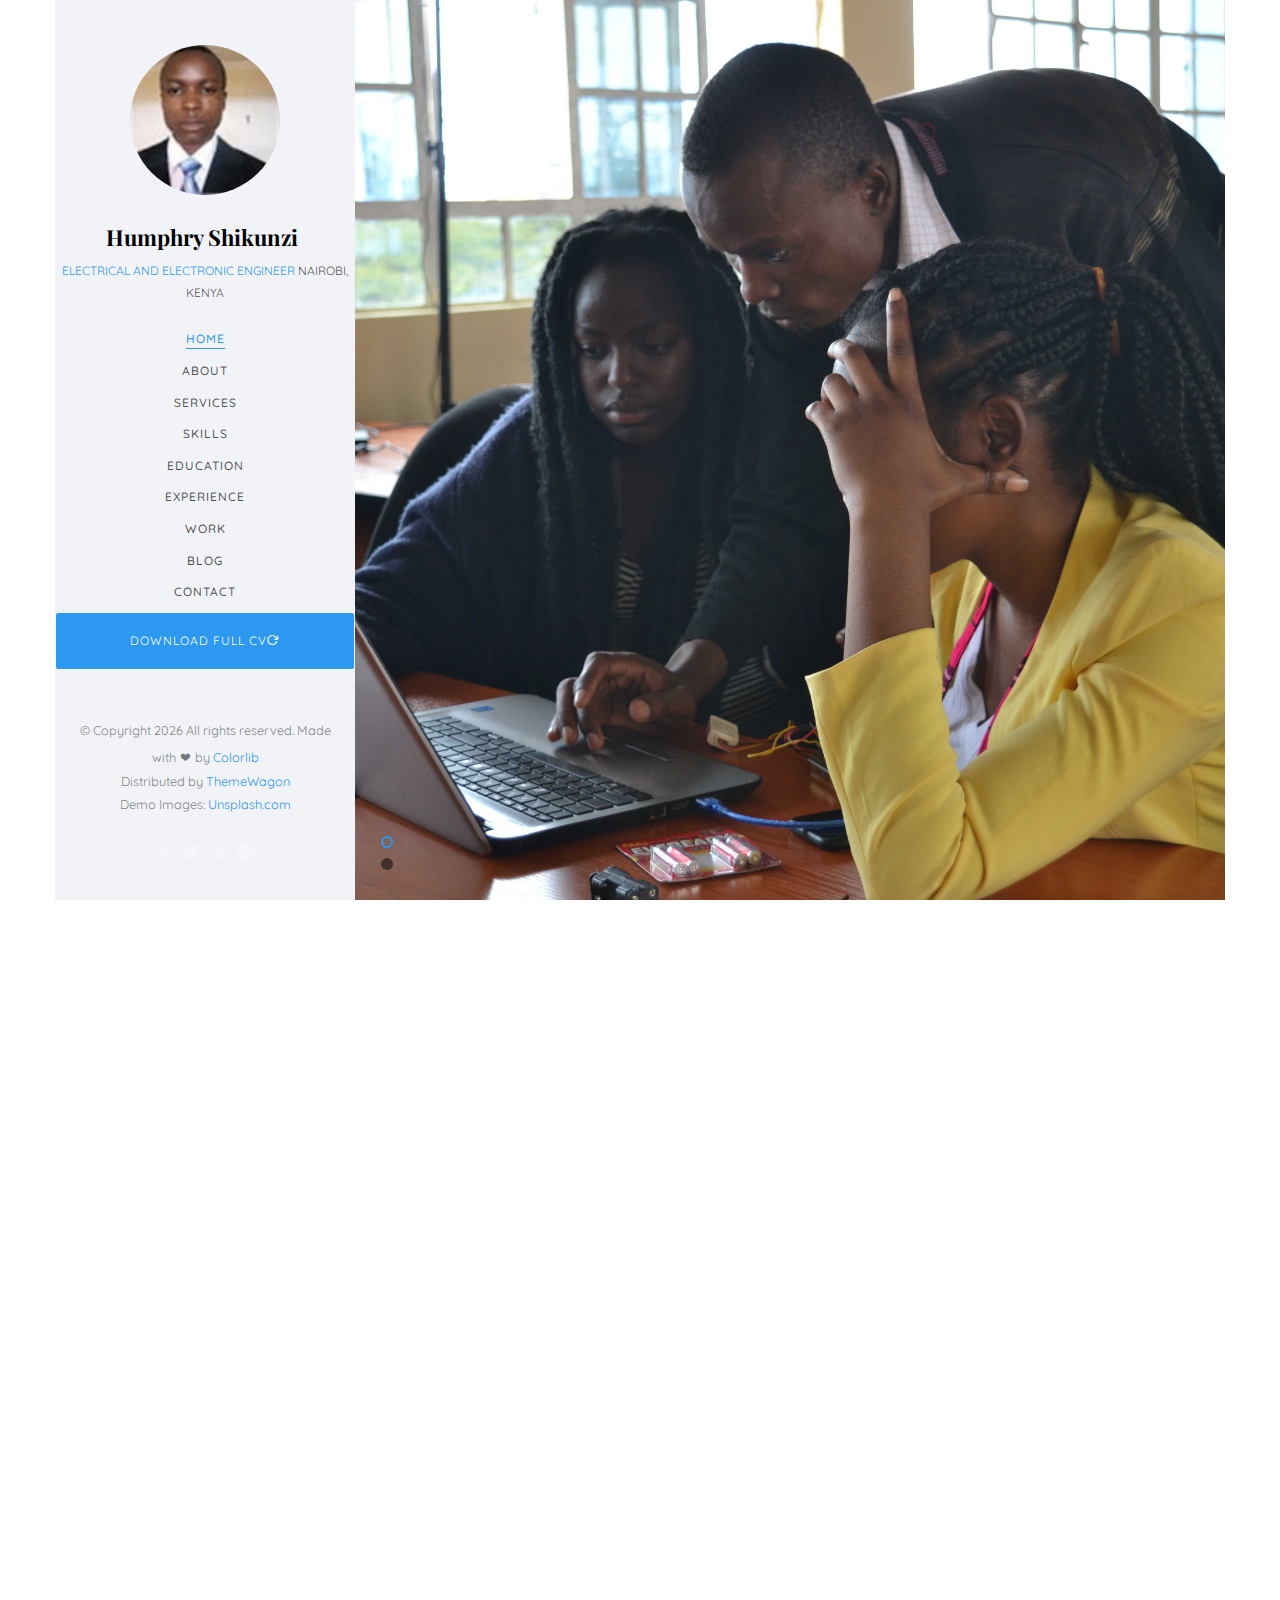
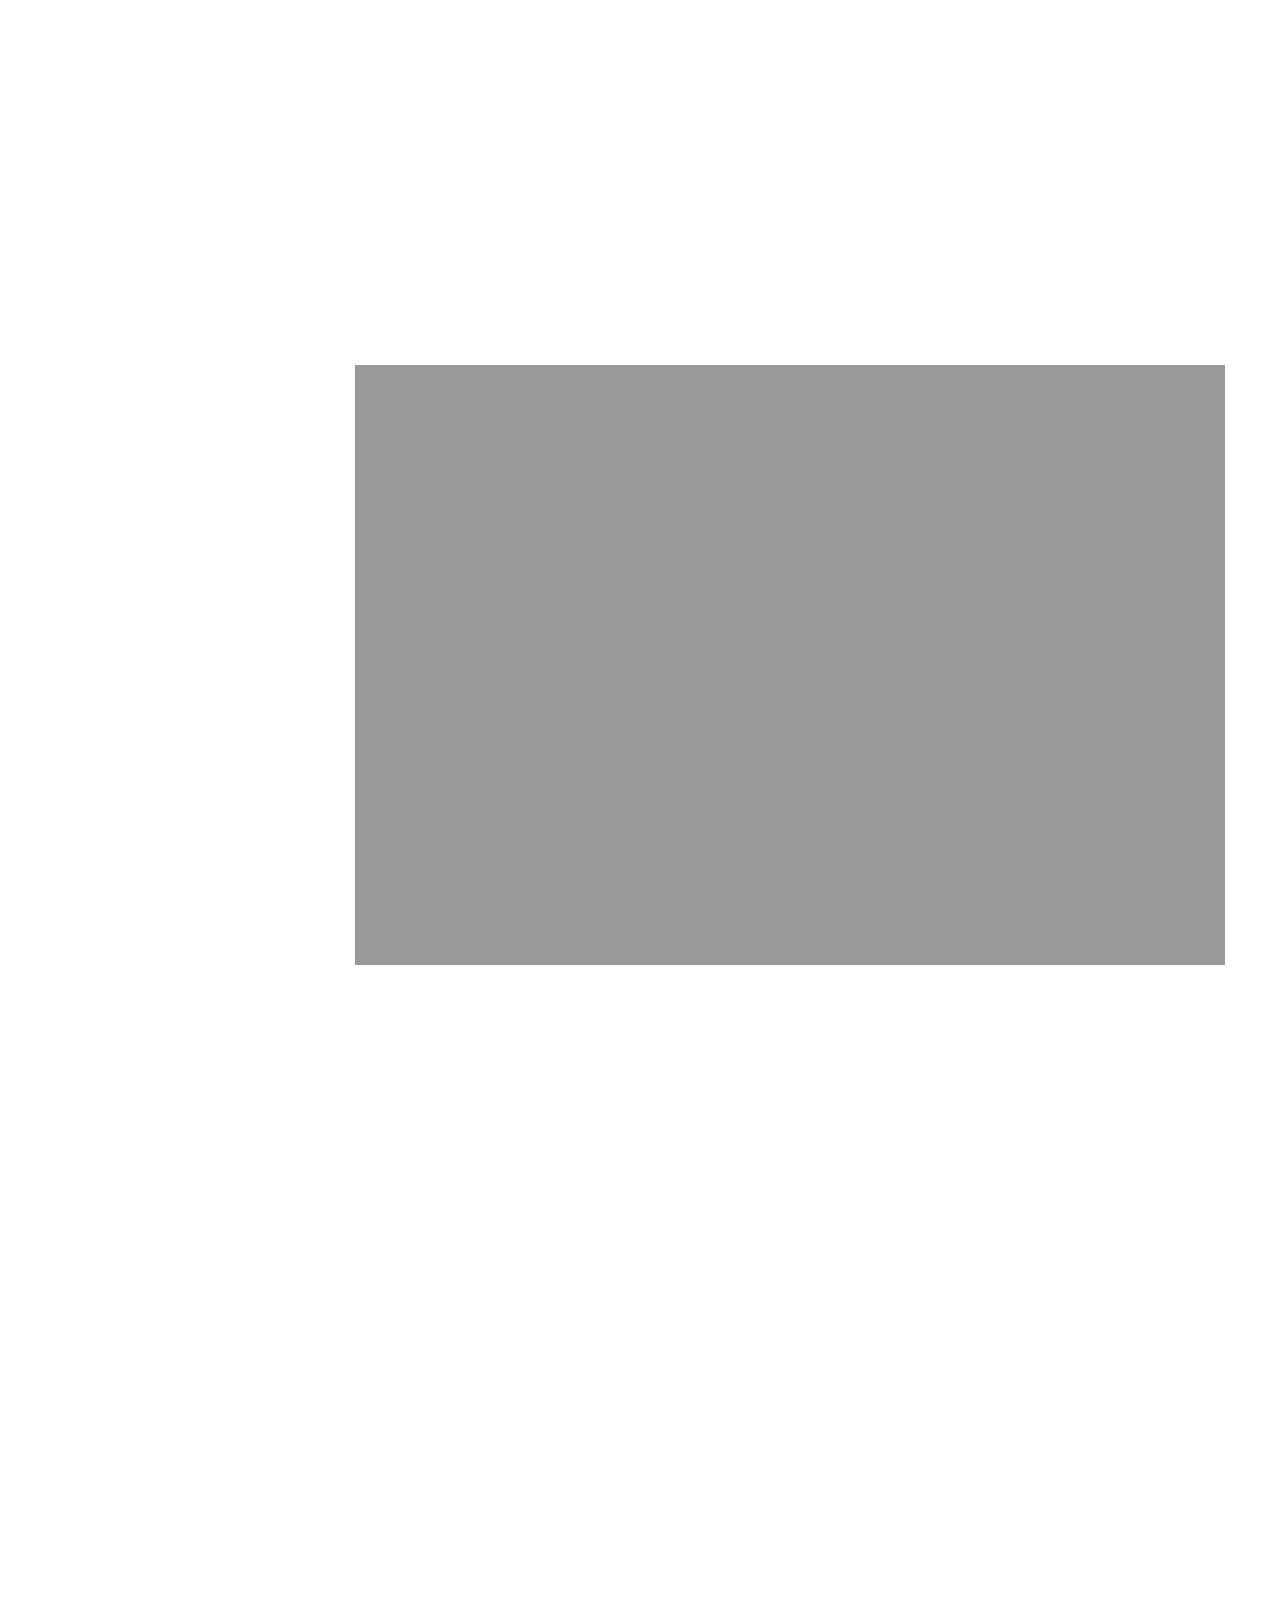
==== index.html @ 711fd778 "Set target artribute to _blank" ====
<!DOCTYPE HTML>
<html>
	<head>
	<meta charset="utf-8">
	<meta http-equiv="X-UA-Compatible" content="IE=edge">
	<title>Humphry Shikunzi</title>
	<meta name="viewport" content="width=device-width, initial-scale=1">
	<meta name="description" content="" />
	<meta name="keywords" content="" />
	<meta name="author" content="" />

  <!-- Facebook and Twitter integration -->
	<meta property="og:title" content=""/>
	<meta property="og:image" content=""/>
	<meta property="og:url" content=""/>
	<meta property="og:site_name" content=""/>
	<meta property="og:description" content=""/>
	<meta name="twitter:title" content="" />
	<meta name="twitter:image" content="" />
	<meta name="twitter:url" content="" />
	<meta name="twitter:card" content="" />

	<!-- Place favicon.ico and apple-touch-icon.png in the root directory -->
	<link rel="shortcut icon" href="favicon.ico">

	<link href="https://fonts.googleapis.com/css?family=Quicksand:300,400,500,700" rel="stylesheet">
	<link href="https://fonts.googleapis.com/css?family=Playfair+Display:400,400i,700" rel="stylesheet">
	
	<!-- Animate.css -->
	<link rel="stylesheet" href="css/animate.css">
	<!-- Icomoon Icon Fonts-->
	<link rel="stylesheet" href="css/icomoon.css">
	<!-- Bootstrap  -->
	<link rel="stylesheet" href="css/bootstrap.css">
	<!-- Flexslider  -->
	<link rel="stylesheet" href="css/flexslider.css">
	<!-- Flaticons  -->
	<link rel="stylesheet" href="fonts/flaticon/font/flaticon.css">
	<!-- Owl Carousel -->
	<link rel="stylesheet" href="css/owl.carousel.min.css">
	<link rel="stylesheet" href="css/owl.theme.default.min.css">
	<!-- Theme style  -->
	<link rel="stylesheet" href="css/style.css">

	<!-- Modernizr JS -->
	<script src="js/modernizr-2.6.2.min.js"></script>
	<!-- FOR IE9 below -->
	<!--[if lt IE 9]>
	<script src="js/respond.min.js"></script>
	<![endif]-->

	</head>
	<body>
	<div id="colorlib-page">
		<div class="container-wrap">
		<a href="#" class="js-colorlib-nav-toggle colorlib-nav-toggle" data-toggle="collapse" data-target="#navbar" aria-expanded="false" aria-controls="navbar"><i></i></a>
		<aside id="colorlib-aside" role="complementary" class="border js-fullheight">
			<div class="text-center">
				<div class="author-img" style="background-image: url(images/profileImage.png);"></div>
				<h1 id="colorlib-logo"><a href="index.html">Humphry Shikunzi</a></h1>
				<span class="position"><a href="#">Electrical and Electronic Engineer</a> Nairobi, Kenya</span>
			</div>
			<nav id="colorlib-main-menu" role="navigation" class="navbar">
				<div id="navbar" class="collapse">
					<ul>
						<li class="active"><a href="#" data-nav-section="home">Home</a></li>
						<li><a href="#" data-nav-section="about">About</a></li>
						<li><a href="#" data-nav-section="services">Services</a></li>
						<li><a href="#" data-nav-section="skills">Skills</a></li>
						<li><a href="#" data-nav-section="education">Education</a></li>
						<li><a href="#" data-nav-section="experience">Experience</a></li>
						<li><a href="#" data-nav-section="work">Work</a></li>
						<li><a href="#" data-nav-section="blog">Blog</a></li>
						<li><a href="#" data-nav-section="contact">Contact</a></li>
						<p><a href="https://reaiotblobs.blob.core.windows.net/humphry/Profile.pdf" target="_blank" class="btn btn-primary btn-lg btn-load-more">Download Full CV<i class="icon-reload"></i></a></p>
					</ul>
				</div>
			</nav>

			<div class="colorlib-footer">
				<p><small>&copy; <!-- Link back to Colorlib can't be removed. Template is licensed under CC BY 3.0. -->
Copyright <script>document.write(new Date().getFullYear());</script> All rights reserved. Made with <i class="icon-heart" aria-hidden="true"></i> by <a href="https://colorlib.com" target="_blank">Colorlib</a>
<!-- Link back to Colorlib can't be removed. Template is licensed under CC BY 3.0. --> </span> <span>Distributed by <a href="https://themewagon.com" target="_blank">ThemeWagon</a></span> <span>Demo Images: <a href="https://unsplash.com/" target="_blank">Unsplash.com</a></span></small></p>
				<ul>
					<li><a href="#"><i class="icon-facebook2"></i></a></li>
					<li><a href="#"><i class="icon-twitter2"></i></a></li>
					<li><a href="#"><i class="icon-instagram"></i></a></li>
					<li><a href="#"><i class="icon-linkedin2"></i></a></li>
				</ul>
			</div>

		</aside>

		<div id="colorlib-main">
			<section id="colorlib-hero" class="js-fullheight" data-section="home">
				<div class="flexslider js-fullheight">
					<ul class="slides">
				   	<li style="background-image: url(images/indaba-humphry.jpg);">
				   		<div class="overlay"></div>
				   		<div class="container-fluid">
				   			<div class="row">
					   			<div class="col-md-6 col-md-offset-3 col-md-pull-3 col-sm-12 col-xs-12 js-fullheight slider-text">
					   				<div class="slider-text-inner js-fullheight">
					   					<div class="desc">
						   					<h1>Hi! <br>I'm Humphry Shikunzi</h1>						   				
										</div>
					   				</div>
					   			</div>
					   		</div>
				   		</div>
				   	</li>
				   	<li style="background-image: url(images/ElectronicImage.jpg);">
				   		<div class="overlay"></div>
				   		<div class="container-fluid">
				   			<div class="row">
					   			<div class="col-md-6 col-md-offset-3 col-md-pull-3 col-sm-12 col-xs-12 js-fullheight slider-text">
					   				<div class="slider-text-inner">
					   					<div class="desc">
						   					<h1>I am <br>an Electrical and Electronic Engineer</h1>
												
									    </div>
					   				</div>
					   			</div>
					   		</div>
				   		</div>
				   	</li>
				  	</ul>
			  	</div>
			</section>

			<section class="colorlib-about" data-section="about">
				<div class="colorlib-narrow-content">
					<div class="row">
						<div class="col-md-12">
							<div class="row row-bottom-padded-sm animate-box" data-animate-effect="fadeInLeft">
								<div class="col-md-12">
									<div class="about-desc">
										<span class="heading-meta">About Me</span>
										<h2 class="colorlib-heading">Who Am I?</h2>
										<p><strong>Hi I'm Humphry Shikunzi</strong> I am an African Scientist based in Nairobi with objective of using my skills and resources acquired both in school and the community to empower pupils and students in Africa to achieve their dreams.</p>
										<p>I am currently still finalizing on my BSC. Degree in Electrical and Electronic Engineering at Dedan Kimathi University of Technology.</p>
										<p>I am also an Undergradute research assistant at (Data Science and Artificial Intelligence, ‘DSAIL’, Dedan Kimathi University of Technology).</p>
										<p>I am likewise a Software Engineer, (Centre for Development of Electronic Devices, Dedan Kimathi University of Technology).</p>
										<p>Last on my current list of roles is that I am a Microsoft student ambassador, sharing with other students about technology and how they can use it to bring change to themselves and the community, especially on this part of the planet.</p>
									</div>
								</div>
							</div>
							<div class="row">
								<div class="col-md-3 animate-box" data-animate-effect="fadeInLeft">
									<div class="services color-1">
										<span class="icon2"><i class="icon-bulb"></i></span>
										<h3>Artificial Intelligence</h3>
									</div>
								</div>
								<div class="col-md-3 animate-box" data-animate-effect="fadeInRight">
									<div class="services color-2">
										<span class="icon2"><i class="icon-globe-outline"></i></span>
										<h3>Electronics</h3>
									</div>
								</div>
								<div class="col-md-3 animate-box" data-animate-effect="fadeInTop">
									<div class="services color-3">
										<span class="icon2"><i class="icon-data"></i></span>
										<h3>Cloud</h3>
									</div>
								</div>
								<div class="col-md-3 animate-box" data-animate-effect="fadeInBottom">
									<div class="services color-4">
										<span class="icon2"><i class="icon-phone3"></i></span>
										<h3>Mobile Applications</h3>
									</div>
								</div>
							</div>
							<div class="row">
								<div class="col-md-12 animate-box" data-animate-effect="fadeInLeft">
									<div class="hire">
										<h2>I am happy to show you <br>that I have worked on 10+ projects alongside my friends sucessfully!</h2>
										<a href="#" class="btn-hire">Hire me</a>
									</div>
								</div>
							</div>
						</div>
					</div>
				</div>
			</section>


			
			<section class="colorlib-services" data-section="services">
				<div class="colorlib-narrow-content">
					<div class="row">
						<div class="col-md-6 col-md-offset-3 col-md-pull-3 animate-box" data-animate-effect="fadeInLeft">
							<span class="heading-meta">What I do?</span>
							<h2 class="colorlib-heading">Here are some of my expertise</h2>
						</div>
					</div>
					<div class="row row-pt-md">
						<div class="col-md-4 text-center animate-box">
							<div class="services color-1">
								<span class="icon">
									<i class="icon-bulb"></i>
								</span>
								<div class="desc">
									<h3>Entrepreneurship</h3>
									<p>I am a tech entrepreneur as well. I think about tech solutions</p>
								</div>
							</div>
						</div>
						<div class="col-md-4 text-center animate-box">
							<div class="services color-2">
								<span class="icon">
									<i class="icon-bulb"></i>
								</span>
								<div class="desc">
									<h3>Electronics</h3>
									<p>I do Circuit Design in KiCad, Simulation in Matlab and Code in C</p>
								</div>
							</div>
						</div>
						<div class="col-md-4 text-center animate-box">
							<div class="services color-3">
								<span class="icon">
									<i class="icon-phone3"></i>
								</span>
								<div class="desc">
									<h3>Applications</h3>
									<p>I develop Mobile Apps with Xamarin Forms and Backend with ASP dotNet Core. Both in C#<p>										  
								</div>
							</div>
						</div>
						<div class="col-md-4 text-center animate-box">
							<div class="services color-4">
								<span class="icon">
									<i class="icon-layers2"></i>
								</span>
								<div class="desc">
									<h3>Artificial Intelligence</h3>
									<p>I develop solutions around</p>
									<ul>
										<li>Computer Vision	</li>
										<li>Speech Recognition, Text to	Speech and Intent Recognition</li>
										<li>Natural Language Processing.</li>
										<LI>Code in Python</LI>
									 </ul>
								</div>
							</div>
						</div>
						<div class="col-md-4 text-center animate-box">
							<div class="services color-5">
								<span class="icon">
									<i class="icon-data"></i>
								</span>
								<div class="desc">
									<h3>Cloud Computing</h3>
									<p>I work with</p>
									<ul>
										<li>Azure</li>
										<li>Custom Servers</li>
									</ul>
								</div>
							</div>
						</div>
						<div class="col-md-4 text-center animate-box">
							<div class="services color-6">
								<span class="icon">
									<i class="icon-phone3"></i>
								</span>
								<div class="desc">
									<h3>Web Applications</h3>
									<p>I can develop Web apps with Flask Framework, this is however only for my use cases, not a commercial skill!</p>
								</div>
							</div>
						</div>
					</div>
				</div>
			</section>
			
			<div id="colorlib-counter" class="colorlib-counters" style="background-image: url(images/satellite-image.jpeg); min-height: 600px;" data-stellar-background-ratio="0.5">
				<div class="overlay"></div>
				<div class="colorlib-narrow-content">
					<div class="row">
					</div>
					<div class="row">
						<div class="col-md-3 text-center animate-box">
							<span class="colorlib-counter js-counter" data-from="0" data-to="10000" data-speed="5000" data-refresh-interval="50"></span>
							<span class="colorlib-counter-label">Cups of coffee</span>
						</div>
						<div class="col-md-3 text-center animate-box">
							<span class="colorlib-counter js-counter" data-from="0" data-to="56" data-speed="5000" data-refresh-interval="50"></span>
							<span class="colorlib-counter-label">Projects</span>
						</div>
						<div class="col-md-3 text-center animate-box">
							<span class="colorlib-counter js-counter" data-from="0" data-to="30" data-speed="5000" data-refresh-interval="50"></span>
							<span class="colorlib-counter-label">Clients</span>
						</div>
						<div class="col-md-3 text-center animate-box">
							<span class="colorlib-counter js-counter" data-from="0" data-to="10" data-speed="5000" data-refresh-interval="50"></span>
							<span class="colorlib-counter-label">Partners</span>
						</div>
					</div>
				</div>
			</div>

			<section class="colorlib-skills" data-section="skills">
				<div class="colorlib-narrow-content">
					<div class="row">
						<div class="col-md-6 col-md-offset-3 col-md-pull-3 animate-box" data-animate-effect="fadeInLeft">
							<span class="heading-meta">My Specialty</span>
							<h2 class="colorlib-heading animate-box">My Skills</h2>
						</div>
					</div>
					<div class="row">
						<div class="col-md-12 animate-box" data-animate-effect="fadeInLeft">
							<p>Check linear representation of my skills.</p>
						</div>
						<div class="col-md-6 animate-box" data-animate-effect="fadeInLeft">
							<div class="progress-wrap">
								<h3>Artficial Intelligence</h3>
								<div class="progress">
								 	<div class="progress-bar color-1" role="progressbar" aria-valuenow="75"
								  	aria-valuemin="0" aria-valuemax="100" style="width:75%">
								    <span>85%</span>
								  	</div>
								</div>
							</div>
						</div>
						<div class="col-md-6 animate-box" data-animate-effect="fadeInRight">
							<div class="progress-wrap">
								<h3>Electronics</h3>
								<div class="progress">
								 	<div class="progress-bar color-2" role="progressbar" aria-valuenow="60"
								  	aria-valuemin="0" aria-valuemax="100" style="width:60%">
								    <span>70%</span>
								  	</div>
								</div>
							</div>
						</div>
						<div class="col-md-6 animate-box" data-animate-effect="fadeInLeft">
							<div class="progress-wrap">
								<h3>Mobile Apps</h3>
								<div class="progress">
								 	<div class="progress-bar color-3" role="progressbar" aria-valuenow="85"
								  	aria-valuemin="0" aria-valuemax="100" style="width:85%">
								    <span>85%</span>
								  	</div>
								</div>
							</div>
						</div>
						<div class="col-md-6 animate-box" data-animate-effect="fadeInRight">
							<div class="progress-wrap">
								<h3>Entrepreneurship</h3>
								<div class="progress">
								 	<div class="progress-bar color-4" role="progressbar" aria-valuenow="90"
								  	aria-valuemin="0" aria-valuemax="100" style="width:90%">
								    <span>70%</span>
								  	</div>
								</div>
							</div>
						</div>
						<div class="col-md-6 animate-box" data-animate-effect="fadeInLeft">
							<div class="progress-wrap">
								<h3>CLOUD COMPUTING</h3>
								<div class="progress">
								 	<div class="progress-bar color-5" role="progressbar" aria-valuenow="70"
								  	aria-valuemin="0" aria-valuemax="100" style="width:70%">
								    <span>75%</span>
								  	</div>
								</div>
							</div>
						</div>
						<div class="col-md-6 animate-box" data-animate-effect="fadeInRight">
							<div class="progress-wrap">
								<h3>WEB APPLICATIONS</h3>
								<div class="progress">
								 	<div class="progress-bar color-6" role="progressbar" aria-valuenow="80"
								  	aria-valuemin="0" aria-valuemax="100" style="width:80%">
								    <span>80%</span>
								  	</div>
								</div>
							</div>
						</div>
					</div>
				</div>
			</section>

			<section class="colorlib-education" data-section="education">
				<div class="colorlib-narrow-content">
					<div class="row">
						<div class="col-md-6 col-md-offset-3 col-md-pull-3 animate-box" data-animate-effect="fadeInLeft">
							<span class="heading-meta">Education</span>
							<h2 class="colorlib-heading animate-box">Education</h2>
						</div>
					</div>
					<div class="row">
						<div class="col-md-12 animate-box" data-animate-effect="fadeInLeft">
							<div class="fancy-collapse-panel">
								<div class="panel-group" id="accordion" role="tablist" aria-multiselectable="true">
									
									<div class="panel panel-default">
									    <div class="panel-heading" role="tab" id="headingTwo">
									        <h4 class="panel-title">
									            <a class="collapsed" data-toggle="collapse" data-parent="#accordion" href="#collapseTwo" aria-expanded="false" aria-controls="collapseTwo">Bachelor Degree Electrical and Electronic Engineering
									            </a>
									        </h4>
									    </div>
									    <div id="collapseTwo" class="panel-collapse collapse" role="tabpanel" aria-labelledby="headingTwo">
									        <div class="panel-body">
									            <p>I am doing BSc. in Electrical and Electronic Engineering at <strong>Dedan Kimathi University of Technology</strong>, This should be between 2017 to 2021.</p>
													
									        </div>
									    </div>
									</div>
								
									<div class="panel panel-default">
									    <div class="panel-heading" role="tab" id="headingFive">
									        <h4 class="panel-title">
									            <a class="collapsed" data-toggle="collapse" data-parent="#accordion" href="#collapseFive" aria-expanded="false" aria-controls="collapseFive">High School Secondary Education
									            </a>
									        </h4>
									    </div>
									    <div id="collapseFive" class="panel-collapse collapse" role="tabpanel" aria-labelledby="headingFive">
									        <div class="panel-body">
									            <p>I did my High School Education in <strong>Kisii School</strong> between 2013 to 2016.</p>	
									        </div>
									    </div>
									</div>

									<div class="panel panel-default">
									    <div class="panel-heading" role="tab" id="headingThree">
									        <h4 class="panel-title">
									            <a class="collapsed" data-toggle="collapse" data-parent="#accordion" href="#collapseThree" aria-expanded="false" aria-controls="collapseThree">Primary Education
									            </a>
									        </h4>
									    </div>
									    <div id="collapseThree" class="panel-collapse collapse" role="tabpanel" aria-labelledby="headingThree">
									        <div class="panel-body">
									            <p>I did my Primary Education in <strong>Lunyu Primary School.</strong> The School is located in Lukusi Sub Location in Mukombero village, where I was born and raised until I was 16 years old. I left this home village for my High School Studies.</p>	
									        </div>
									    </div>
									</div>
								</div>
							</div>
						</div>
					</div>
				</div>
			</section>

			<section class="colorlib-experience" data-section="experience">
				<div class="colorlib-narrow-content">
					<div class="row">
						<div class="col-md-6 col-md-offset-3 col-md-pull-3 animate-box" data-animate-effect="fadeInLeft">
							<span class="heading-meta">Experience</span>
							<h2 class="colorlib-heading animate-box">Work Experience</h2>
						</div>
					</div>
					<div class="row">
						<div class="col-md-12">
				         <div class="timeline-centered">
					         <article class="timeline-entry animate-box" data-animate-effect="fadeInLeft">
					            <div class="timeline-entry-inner">

					               <div class="timeline-icon color-1">
					                  <i class="icon-pen2"></i>
					               </div>

					               <div class="timeline-label">
					                  <h2><a href="#"></a> Data Science And Artificial Intelligence (DSAIL), Dedan Kimathi	University	Undergraduate Research Assistant<span>2020-Now</span></h2>
					                  <p>At DSAIL, our Mission is to be the Leading research centre in the region and beyond to build solutions around Data Science (Machine Learning) and Data	Collection techniques (IoT) for solving problems that affect Africa and beyond.</p>
					               </div>
					            </div>
					         </article>


					         <article class="timeline-entry animate-box" data-animate-effect="fadeInRight">
					            <div class="timeline-entry-inner">
					               <div class="timeline-icon color-2">
					                  <i class="icon-pen2"></i>
					               </div>
					               <div class="timeline-label">
					               	<h2><a href="#">Center for Development of Electronic Devices (CDED-Dekut) Software Engineer	September</a> <span>2020-Now</span></h2>
					                  <p>At CDED, my role is the interfacing between hardware and software.</p>
					               </div>
					            </div>
					         </article>

					         <article class="timeline-entry animate-box" data-animate-effect="fadeInLeft">
					            <div class="timeline-entry-inner">
					               <div class="timeline-icon color-3">
					                  <i class="icon-pen2"></i>
					               </div>
					               <div class="timeline-label">
					               	<h2><a href="#">Microsoft Student Ambassador</a> <span>2020-Now</span></h2>
					                  <p>I am a Microsoft student ambassador, sharing with other students about	technology and how they can use it to bring change to themselves and the community, especially on this part of the planet.
										</p>
					               </div>
					            </div>
					         </article>

					         <article class="timeline-entry animate-box" data-animate-effect="fadeInTop">
					            <div class="timeline-entry-inner">
					               <div class="timeline-icon color-4">
					                  <i class="icon-pen2"></i>
					               </div>
					               <div class="timeline-label">
					               	<h2><a href="#">Microsoft Student Partner</a> <span>2019-2020</span></h2>
					                  <p>During this period, my role was a Microsoft Student Partner, helping students in my campus and neighboring universities to learn not only the power that	technology can do, but also actually use it to solve problems that affect us on	this side of the planet. The focus was on Artificial Intelligence, Electronics and Internet of Things and finally Mobile apps. Azure was the fundamental cloud	center.	</p>
					               </div>
					            </div>
					         </article>

					         <article class="timeline-entry animate-box" data-animate-effect="fadeInLeft">
					            <div class="timeline-entry-inner">
					               <div class="timeline-icon color-5">
					                  <i class="icon-pen2"></i>
					               </div>
					               <div class="timeline-label">
					               	<h2><a href="#">MTC DeKUT Club, Tech Lead</a> <span>2019-2020</span></h2>
					                  <p>In this period, my role as the Tech Lead was leading a team of talented and passionate about technology students in my campus, so that together we were	able to teach other students different technologies like Machine Learning, Internet of Things, Mobile apps, Web Development and cloud computing. We enjoyed what we were doing.	</p>
					               </div>
					            </div>
							 </article>

							 <article class="timeline-entry animate-box" data-animate-effect="fadeInLeft">
					            <div class="timeline-entry-inner">
					               <div class="timeline-icon color-5">
					                  <i class="icon-pen2"></i>
					               </div>
					               <div class="timeline-label">
					               	<h2><a href="#">Microsoft Tech Community, DeKUT	Co-Tech Lead</a> <span>2018-2019</span></h2>
					                  <p>My role was to help my boss who was the tech lead by then in managerial roles for the Microsoft Tech Community at Dedan Kimathi University. I was involved in representing him likewise during the same period where because	we were all students, he left for industrial attachment and I was at the campus	then. I did the actual teaching for he different technologies too.</p>
					               </div>
					            </div>
					         </article>

					         <article class="timeline-entry begin animate-box" data-animate-effect="fadeInBottom">
					            <div class="timeline-entry-inner">
					               <div class="timeline-icon color-none">
					               </div>
					            </div>
					         </article>
					      </div>
					   </div>
				   </div>
				</div>
			</section>

			<section class="colorlib-work" data-section="work">
				<div class="colorlib-narrow-content">
					<div class="row">
						<div class="col-md-6 col-md-offset-3 col-md-pull-3 animate-box" data-animate-effect="fadeInLeft">
							<span class="heading-meta">My Work</span>
							<h2 class="colorlib-heading animate-box">Recent Work</h2>
						</div>
					</div>
					<div class="row row-bottom-padded-sm animate-box" data-animate-effect="fadeInLeft">
						<div class="col-md-12">
							<p class="work-menu"><span><a href="#" class="active">Graphic Design</a></span> <span><a href="#">Web Design</a></span> <span><a href="#">Software</a></span> <span><a href="#">Apps</a></span></p>
						</div>
					</div>
					<div class="row">
						<div class="col-md-6 animate-box" data-animate-effect="fadeInLeft">
							<div class="project" style="background-image: url(images/Metrics.jfif);height: 600px;">
								<div class="desc">
									<div class="con">
										<h3><a href="work.html">Work 01</a></h3>
										<span>Website</span>
										<p class="icon">
											<span><a href="#"><i class="icon-share3"></i></a></span>
											<span><a href="#"><i class="icon-eye"></i> 100</a></span>
											<span><a href="#"><i class="icon-heart"></i> 49</a></span>
										</p>
									</div>
								</div>
							</div>
						</div>
						<div class="col-md-6 animate-box" data-animate-effect="fadeInRight">
							<div class="project" style="background-image: url(images/Cafrilearn.png);height: 600px;">
								<div class="desc">
									<div class="con">
										<h3><a href="work.html">Work 02</a></h3>
										<span>Animation</span>
										<p class="icon">
											<span><a href="#"><i class="icon-share3"></i></a></span>
											<span><a href="#"><i class="icon-eye"></i> 100</a></span>
											<span><a href="#"><i class="icon-heart"></i> 49</a></span>
										</p>
									</div>
								</div>
							</div>
						</div>
						<div class="col-md-6 animate-box" data-animate-effect="fadeInTop" style="margin-top: 50px;">
							<div class="project" style="background-image: url(images/TrackTileImage.png); height: 600px;width: 800px;">
								<div class="desc">
									<div class="con">
										<h3><a href="work.html">Work 03</a></h3>
										<span>Illustration</span>
										<p class="icon">
											<span><a href="#"><i class="icon-share3"></i></a></span>
											<span><a href="#"><i class="icon-eye"></i> 100</a></span>
											<span><a href="#"><i class="icon-heart"></i> 49</a></span>
										</p>
									</div>
								</div>
							</div>
						</div>	
						
						<div class="row" style="margin-top: 50px;">
							<div class="col-md-12 animate-box">
								<iframe width="560" height="315" src="https://www.youtube.com/embed/9lS3V9GYXxU" frameborder="0" allow="accelerometer; autoplay; clipboard-write; encrypted-media; gyroscope; picture-in-picture" allowfullscreen></iframe>
							</div>
						</div>

						<div class="row" style="margin-top: 25px;">
							<div class="col-md-12 animate-box">
								<iframe width="560" height="315" src="https://www.youtube.com/embed/n36IXh3UJr4" frameborder="0" allow="accelerometer; autoplay; clipboard-write; encrypted-media; gyroscope; picture-in-picture" allowfullscreen></iframe>
							</div>
						</div>

					<div class="row">
						<div class="col-md-12 animate-box">
							<p><a href="#" class="btn btn-primary btn-lg btn-load-more">Load more <i class="icon-reload"></i></a></p>
						</div>
					</div>
				</div>
			</section>

			<section class="colorlib-blog" data-section="blog">
				<div class="colorlib-narrow-content">
					<div class="row">
						<div class="col-md-6 col-md-offset-3 col-md-pull-3 animate-box" data-animate-effect="fadeInLeft">
							<span class="heading-meta">Read</span>
							<h2 class="colorlib-heading">Recent Blog</h2>
						</div>
					</div>
					<div class="row">
						<div class="col-md-4 col-sm-6 animate-box" data-animate-effect="fadeInLeft">
							<div class="blog-entry">
								<a href="blog.html" class="blog-img"><img src="images/Webscapping.jpg" class="img-responsive" alt="HTML5 Bootstrap Template by colorlib.com"></a>
								<div class="desc">
									<span><small>April 14, 2019 </small> | <small>Web scrapping</small> | <small> <i class="icon-bubble3"></i> 4</small></span>
									<h3><a href="blog.html">Web scrapping</a></h3>
									<p>This article is about webscarpping of Websites that contain useful information, you might be interested in how this is done.</p>
								    <p>Check more at <a href="https://shiks.azurewebsites.net/Home/Webscrap">Web Scrapping</a></p>
								</div>
							</div>
						</div>
						<div class="col-md-4 col-sm-6 animate-box" data-animate-effect="fadeInRight">
							<div class="blog-entry">
								<a href="blog.html" class="blog-img"><img src="images/Teledata.jpg" class="img-responsive" alt="HTML5 Bootstrap Template by colorlib.com"></a>
								<div class="desc">
									<span><small>May 21, 2019 </small> | <small> Teledata </small> | <small> <i class="icon-bubble3"></i> 4</small></span>
									<h3><a href="blog.html">Teledata</a></h3>
									<p>This article is about my own Custom course that I created for myself at the campus. It was to enable me do the things I wanted to do since not all of my interest topics were being covered in my official course the way I wanted it done.</p>
							        <p>Check more at <a href="https://shiks.azurewebsites.net/Home/TeleData">TeleData</a></p>
								</div>
							</div>
						</div>
						<div class="col-md-4 col-sm-6 animate-box" data-animate-effect="fadeInLeft">
							<div class="blog-entry">
								<a href="blog.html" class="blog-img"><img src="images/DataAugmentation.jpg" class="img-responsive" alt="HTML5 Bootstrap Template by colorlib.com"></a>
								<div class="desc">
									<span><small>January 1, 2020 </small> | <small> Data Augmentation </small> | <small> <i class="icon-bubble3"></i> 4</small></span>
									<h3><a href="blog.html">Data Augmentation</a></h3>
									<p>In most Artificial Intelligence problems, data is mostly less abundunt. This addresses how to generate more data.</p>
								    <p>Check more at <a href="https://shiks.azurewebsites.net/Home/DataAugmentation">Data Augmentation</a></p>
								</div>
							</div>
						</div>
					</div>
					<div class="row">
						<div class="col-md-12 animate-box">
							<p><a href="#" class="btn btn-primary btn-lg btn-load-more">Load more <i class="icon-reload"></i></a></p>
						</div>
					</div>
				</div>
			</section>

			<section class="colorlib-contact" data-section="contact">
				<div class="colorlib-narrow-content">
					<div class="row">
						<div class="col-md-6 col-md-offset-3 col-md-pull-3 animate-box" data-animate-effect="fadeInLeft">
							<span class="heading-meta">Get in Touch</span>
							<h2 class="colorlib-heading">Contact</h2>
						</div>
					</div>
					<div class="row">
						<div class="col-md-5">
							<div class="colorlib-feature colorlib-feature-sm animate-box" data-animate-effect="fadeInLeft">
								<div class="colorlib-icon">
									<i class="icon-globe-outline"></i>
								</div>
								<div class="colorlib-text">
									<p><a href="#">humphry.shikunzi@outlook.com</a></p>
								</div>
							</div>

							<div class="colorlib-feature colorlib-feature-sm animate-box" data-animate-effect="fadeInLeft">
								<div class="colorlib-icon">
									<i class="icon-map"></i>
								</div>
								<div class="colorlib-text">
									<p>P. O BOX, 8557 - 00100, Nairobi Kenya</p>
								</div>
							</div>

							<div class="colorlib-feature colorlib-feature-sm animate-box" data-animate-effect="fadeInLeft">
								<div class="colorlib-icon">
									<i class="icon-phone"></i>
								</div>
								<div class="colorlib-text">
									<p><a href="tel://">+254742267032</a></p>
								</div>
							</div>
						</div>						
					</div>
				</div>
			</section>

		</div><!-- end:colorlib-main -->
	</div><!-- end:container-wrap -->
	</div><!-- end:colorlib-page -->

	<!-- jQuery -->
	<script src="js/jquery.min.js"></script>
	<!-- jQuery Easing -->
	<script src="js/jquery.easing.1.3.js"></script>
	<!-- Bootstrap -->
	<script src="js/bootstrap.min.js"></script>
	<!-- Waypoints -->
	<script src="js/jquery.waypoints.min.js"></script>
	<!-- Flexslider -->
	<script src="js/jquery.flexslider-min.js"></script>
	<!-- Owl carousel -->
	<script src="js/owl.carousel.min.js"></script>
	<!-- Counters -->
	<script src="js/jquery.countTo.js"></script>
	
	
	<!-- MAIN JS -->
	<script src="js/main.js"></script>

	</body>
</html>
---- css/icomoon.css ----
@font-face {
  font-family: 'icomoon';
  src:  url('fonts/icomoon.eot?6py85u');
  src:  url('fonts/icomoon.eot?6py85u#iefix') format('embedded-opentype'),
    url('fonts/icomoon.ttf?6py85u') format('truetype'),
    url('fonts/icomoon.woff?6py85u') format('woff'),
    url('fonts/icomoon.svg?6py85u#icomoon') format('svg');
  font-weight: normal;
  font-style: normal;
}

[class^="icon-"], [class*=" icon-"] {
  /* use !important to prevent issues with browser extensions that change fonts */
  font-family: 'icomoon' !important;
  speak: none;
  font-style: normal;
  font-weight: normal;
  font-variant: normal;
  text-transform: none;
  line-height: 1;

  /* Better Font Rendering =========== */
  -webkit-font-smoothing: antialiased;
  -moz-osx-font-smoothing: grayscale;
}

.icon-times:before {
  content: "\e930";
}
.icon-tick:before {
  content: "\e931";
}
.icon-plus:before {
  content: "\e932";
}
.icon-minus:before {
  content: "\e933";
}
.icon-equals:before {
  content: "\e934";
}
.icon-divide:before {
  content: "\e935";
}
.icon-chevron-right:before {
  content: "\e936";
}
.icon-chevron-left:before {
  content: "\e937";
}
.icon-arrow-right-thick:before {
  content: "\e938";
}
.icon-arrow-left-thick:before {
  content: "\e939";
}
.icon-th-small:before {
  content: "\e93a";
}
.icon-th-menu:before {
  content: "\e93b";
}
.icon-th-list:before {
  content: "\e93c";
}
.icon-th-large:before {
  content: "\e93d";
}
.icon-home:before {
  content: "\e93e";
}
.icon-arrow-forward:before {
  content: "\e93f";
}
.icon-arrow-back:before {
  content: "\e940";
}
.icon-rss:before {
  content: "\e941";
}
.icon-location:before {
  content: "\e942";
}
.icon-link:before {
  content: "\e943";
}
.icon-image:before {
  content: "\e944";
}
.icon-arrow-up-thick:before {
  content: "\e945";
}
.icon-arrow-down-thick:before {
  content: "\e946";
}
.icon-starburst:before {
  content: "\e947";
}
.icon-starburst-outline:before {
  content: "\e948";
}
.icon-star3:before {
  content: "\e949";
}
.icon-flow-children:before {
  content: "\e94a";
}
.icon-export:before {
  content: "\e94b";
}
.icon-delete2:before {
  content: "\e94c";
}
.icon-delete-outline:before {
  content: "\e94d";
}
.icon-cloud-storage:before {
  content: "\e94e";
}
.icon-wi-fi:before {
  content: "\e94f";
}
.icon-heart:before {
  content: "\e950";
}
.icon-flash:before {
  content: "\e951";
}
.icon-cancel:before {
  content: "\e952";
}
.icon-backspace:before {
  content: "\e953";
}
.icon-attachment:before {
  content: "\e954";
}
.icon-arrow-move:before {
  content: "\e955";
}
.icon-warning:before {
  content: "\e956";
}
.icon-user:before {
  content: "\e957";
}
.icon-radar:before {
  content: "\e958";
}
.icon-lock-open:before {
  content: "\e959";
}
.icon-lock-closed:before {
  content: "\e95a";
}
.icon-location-arrow:before {
  content: "\e95b";
}
.icon-info:before {
  content: "\e95c";
}
.icon-user-delete:before {
  content: "\e95d";
}
.icon-user-add:before {
  content: "\e95e";
}
.icon-media-pause:before {
  content: "\e95f";
}
.icon-group:before {
  content: "\e960";
}
.icon-chart-pie:before {
  content: "\e961";
}
.icon-chart-line:before {
  content: "\e962";
}
.icon-chart-bar:before {
  content: "\e963";
}
.icon-chart-area:before {
  content: "\e964";
}
.icon-video:before {
  content: "\e965";
}
.icon-point-of-interest:before {
  content: "\e966";
}
.icon-infinity:before {
  content: "\e967";
}
.icon-globe:before {
  content: "\e968";
}
.icon-eye:before {
  content: "\e969";
}
.icon-cog:before {
  content: "\e96a";
}
.icon-camera:before {
  content: "\e96b";
}
.icon-upload:before {
  content: "\e96c";
}
.icon-scissors:before {
  content: "\e96d";
}
.icon-refresh:before {
  content: "\e96e";
}
.icon-pin:before {
  content: "\e96f";
}
.icon-key:before {
  content: "\e970";
}
.icon-info-large:before {
  content: "\e971";
}
.icon-eject:before {
  content: "\e972";
}
.icon-download:before {
  content: "\e973";
}
.icon-zoom:before {
  content: "\e974";
}
.icon-zoom-out:before {
  content: "\e975";
}
.icon-zoom-in:before {
  content: "\e976";
}
.icon-sort-numerically:before {
  content: "\e977";
}
.icon-sort-alphabetically:before {
  content: "\e978";
}
.icon-input-checked:before {
  content: "\e979";
}
.icon-calender:before {
  content: "\e97a";
}
.icon-world2:before {
  content: "\e97b";
}
.icon-notes:before {
  content: "\e97c";
}
.icon-code:before {
  content: "\e97d";
}
.icon-arrow-sync:before {
  content: "\e97e";
}
.icon-arrow-shuffle:before {
  content: "\e97f";
}
.icon-arrow-repeat:before {
  content: "\e980";
}
.icon-arrow-minimise:before {
  content: "\e981";
}
.icon-arrow-maximise:before {
  content: "\e982";
}
.icon-arrow-loop:before {
  content: "\e983";
}
.icon-anchor:before {
  content: "\e984";
}
.icon-spanner:before {
  content: "\e985";
}
.icon-puzzle:before {
  content: "\e986";
}
.icon-power:before {
  content: "\e987";
}
.icon-plane:before {
  content: "\e988";
}
.icon-pi:before {
  content: "\e989";
}
.icon-phone:before {
  content: "\e98a";
}
.icon-microphone2:before {
  content: "\e98b";
}
.icon-media-rewind:before {
  content: "\e98c";
}
.icon-flag:before {
  content: "\e98d";
}
.icon-adjust-brightness:before {
  content: "\e98e";
}
.icon-waves:before {
  content: "\e98f";
}
.icon-social-twitter:before {
  content: "\e990";
}
.icon-social-facebook:before {
  content: "\e991";
}
.icon-social-dribbble:before {
  content: "\e992";
}
.icon-media-stop:before {
  content: "\e993";
}
.icon-media-record:before {
  content: "\e994";
}
.icon-media-play:before {
  content: "\e995";
}
.icon-media-fast-forward:before {
  content: "\e996";
}
.icon-media-eject:before {
  content: "\e997";
}
.icon-social-vimeo:before {
  content: "\e998";
}
.icon-social-tumbler:before {
  content: "\e999";
}
.icon-social-skype:before {
  content: "\e99a";
}
.icon-social-pinterest:before {
  content: "\e99b";
}
.icon-social-linkedin:before {
  content: "\e99c";
}
.icon-social-last-fm:before {
  content: "\e99d";
}
.icon-social-github:before {
  content: "\e99e";
}
.icon-social-flickr:before {
  content: "\e99f";
}
.icon-at:before {
  content: "\e9a0";
}
.icon-times-outline:before {
  content: "\e9a1";
}
.icon-plus-outline:before {
  content: "\e9a2";
}
.icon-minus-outline:before {
  content: "\e9a3";
}
.icon-tick-outline:before {
  content: "\e9a4";
}
.icon-th-large-outline:before {
  content: "\e9a5";
}
.icon-equals-outline:before {
  content: "\e9a6";
}
.icon-divide-outline:before {
  content: "\e9a7";
}
.icon-chevron-right-outline:before {
  content: "\e9a8";
}
.icon-chevron-left-outline:before {
  content: "\e9a9";
}
.icon-arrow-right-outline:before {
  content: "\e9aa";
}
.icon-arrow-left-outline:before {
  content: "\e9ab";
}
.icon-th-small-outline:before {
  content: "\e9ac";
}
.icon-th-menu-outline:before {
  content: "\e9ad";
}
.icon-th-list-outline:before {
  content: "\e9ae";
}
.icon-news2:before {
  content: "\e9b1";
}
.icon-home-outline:before {
  content: "\e9b2";
}
.icon-arrow-up-outline:before {
  content: "\e9b3";
}
.icon-arrow-forward-outline:before {
  content: "\e9b4";
}
.icon-arrow-down-outline:before {
  content: "\e9b5";
}
.icon-arrow-back-outline:before {
  content: "\e9b6";
}
.icon-trash3:before {
  content: "\e9b7";
}
.icon-rss-outline:before {
  content: "\e9b8";
}
.icon-message:before {
  content: "\e9b9";
}
.icon-location-outline:before {
  content: "\e9ba";
}
.icon-link-outline:before {
  content: "\e9bb";
}
.icon-image-outline:before {
  content: "\e9bc";
}
.icon-export-outline:before {
  content: "\e9bd";
}
.icon-cross:before {
  content: "\e9be";
}
.icon-wi-fi-outline:before {
  content: "\e9bf";
}
.icon-star-outline:before {
  content: "\e9c0";
}
.icon-media-pause-outline:before {
  content: "\e9c1";
}
.icon-mail:before {
  content: "\e9c2";
}
.icon-heart-outline:before {
  content: "\e9c3";
}
.icon-flash-outline:before {
  content: "\e9c4";
}
.icon-cancel-outline:before {
  content: "\e9c5";
}
.icon-beaker:before {
  content: "\e9c6";
}
.icon-arrow-move-outline:before {
  content: "\e9c7";
}
.icon-watch2:before {
  content: "\e9c8";
}
.icon-warning-outline:before {
  content: "\e9c9";
}
.icon-time:before {
  content: "\e9ca";
}
.icon-radar-outline:before {
  content: "\e9cb";
}
.icon-lock-open-outline:before {
  content: "\e9cc";
}
.icon-location-arrow-outline:before {
  content: "\e9cd";
}
.icon-info-outline:before {
  content: "\e9ce";
}
.icon-backspace-outline:before {
  content: "\e9cf";
}
.icon-attachment-outline:before {
  content: "\e9d0";
}
.icon-user-outline:before {
  content: "\e9d1";
}
.icon-user-delete-outline:before {
  content: "\e9d2";
}
.icon-user-add-outline:before {
  content: "\e9d3";
}
.icon-lock-closed-outline:before {
  content: "\e9d4";
}
.icon-group-outline:before {
  content: "\e9d5";
}
.icon-chart-pie-outline:before {
  content: "\e9d6";
}
.icon-chart-line-outline:before {
  content: "\e9d7";
}
.icon-chart-bar-outline:before {
  content: "\e9d8";
}
.icon-chart-area-outline:before {
  content: "\e9d9";
}
.icon-video-outline:before {
  content: "\e9da";
}
.icon-point-of-interest-outline:before {
  content: "\e9db";
}
.icon-map:before {
  content: "\e9dc";
}
.icon-key-outline:before {
  content: "\e9dd";
}
.icon-infinity-outline:before {
  content: "\e9de";
}
.icon-globe-outline:before {
  content: "\e9df";
}
.icon-eye-outline:before {
  content: "\e9e0";
}
.icon-cog-outline:before {
  content: "\e9e1";
}
.icon-camera-outline:before {
  content: "\e9e2";
}
.icon-upload-outline:before {
  content: "\e9e3";
}
.icon-support:before {
  content: "\e9e4";
}
.icon-scissors-outline:before {
  content: "\e9e5";
}
.icon-refresh-outline:before {
  content: "\e9e6";
}
.icon-info-large-outline:before {
  content: "\e9e7";
}
.icon-eject-outline:before {
  content: "\e9e8";
}
.icon-download-outline:before {
  content: "\e9e9";
}
.icon-battery-mid:before {
  content: "\e9ea";
}
.icon-battery-low:before {
  content: "\e9eb";
}
.icon-battery-high:before {
  content: "\e9ec";
}
.icon-zoom-outline:before {
  content: "\e9ed";
}
.icon-zoom-out-outline:before {
  content: "\e9ee";
}
.icon-zoom-in-outline:before {
  content: "\e9ef";
}
.icon-tag3:before {
  content: "\e9f0";
}
.icon-tabs-outline:before {
  content: "\e9f1";
}
.icon-pin-outline:before {
  content: "\e9f2";
}
.icon-message-typing:before {
  content: "\e9f3";
}
.icon-directions:before {
  content: "\e9f4";
}
.icon-battery-full:before {
  content: "\e9f5";
}
.icon-battery-charge:before {
  content: "\e9f6";
}
.icon-pipette:before {
  content: "\e9f7";
}
.icon-pencil:before {
  content: "\e9f8";
}
.icon-folder:before {
  content: "\e9f9";
}
.icon-folder-delete:before {
  content: "\e9fa";
}
.icon-folder-add:before {
  content: "\e9fb";
}
.icon-edit:before {
  content: "\e9fc";
}
.icon-document:before {
  content: "\e9fd";
}
.icon-document-delete:before {
  content: "\e9fe";
}
.icon-document-add:before {
  content: "\e9ff";
}
.icon-brush:before {
  content: "\ea00";
}
.icon-thumbs-up:before {
  content: "\ea01";
}
.icon-thumbs-down:before {
  content: "\ea02";
}
.icon-pen:before {
  content: "\ea03";
}
.icon-sort-numerically-outline:before {
  content: "\ea04";
}
.icon-sort-alphabetically-outline:before {
  content: "\ea05";
}
.icon-social-last-fm-circular:before {
  content: "\ea06";
}
.icon-social-github-circular:before {
  content: "\ea07";
}
.icon-compass:before {
  content: "\ea08";
}
.icon-bookmark:before {
  content: "\ea09";
}
.icon-input-checked-outline:before {
  content: "\ea0a";
}
.icon-code-outline:before {
  content: "\ea0b";
}
.icon-calender-outline:before {
  content: "\ea0c";
}
.icon-business-card:before {
  content: "\ea0d";
}
.icon-arrow-up:before {
  content: "\ea0e";
}
.icon-arrow-sync-outline:before {
  content: "\ea0f";
}
.icon-arrow-right:before {
  content: "\ea10";
}
.icon-arrow-repeat-outline:before {
  content: "\ea11";
}
.icon-arrow-loop-outline:before {
  content: "\ea12";
}
.icon-arrow-left:before {
  content: "\ea13";
}
.icon-flow-switch:before {
  content: "\ea14";
}
.icon-flow-parallel:before {
  content: "\ea15";
}
.icon-flow-merge:before {
  content: "\ea16";
}
.icon-document-text:before {
  content: "\ea17";
}
.icon-clipboard:before {
  content: "\ea18";
}
.icon-calculator:before {
  content: "\ea19";
}
.icon-arrow-minimise-outline:before {
  content: "\ea1a";
}
.icon-arrow-maximise-outline:before {
  content: "\ea1b";
}
.icon-arrow-down:before {
  content: "\ea1c";
}
.icon-gift:before {
  content: "\ea1d";
}
.icon-film:before {
  content: "\ea1e";
}
.icon-database:before {
  content: "\ea1f";
}
.icon-bell:before {
  content: "\ea20";
}
.icon-anchor-outline:before {
  content: "\ea21";
}
.icon-adjust-contrast:before {
  content: "\ea22";
}
.icon-world-outline:before {
  content: "\ea23";
}
.icon-shopping-bag:before {
  content: "\ea24";
}
.icon-power-outline:before {
  content: "\ea25";
}
.icon-notes-outline:before {
  content: "\ea26";
}
.icon-device-tablet:before {
  content: "\ea27";
}
.icon-device-phone:before {
  content: "\ea28";
}
.icon-device-laptop:before {
  content: "\ea29";
}
.icon-device-desktop:before {
  content: "\ea2a";
}
.icon-briefcase:before {
  content: "\ea2b";
}
.icon-stopwatch:before {
  content: "\ea2c";
}
.icon-spanner-outline:before {
  content: "\ea2d";
}
.icon-puzzle-outline:before {
  content: "\ea2e";
}
.icon-printer:before {
  content: "\ea2f";
}
.icon-pi-outline:before {
  content: "\ea30";
}
.icon-lightbulb:before {
  content: "\ea31";
}
.icon-flag-outline:before {
  content: "\ea32";
}
.icon-contacts:before {
  content: "\ea33";
}
.icon-archive2:before {
  content: "\ea34";
}
.icon-weather-stormy:before {
  content: "\ea35";
}
.icon-weather-shower:before {
  content: "\ea36";
}
.icon-weather-partly-sunny:before {
  content: "\ea37";
}
.icon-weather-downpour:before {
  content: "\ea38";
}
.icon-weather-cloudy:before {
  content: "\ea39";
}
.icon-plane-outline:before {
  content: "\ea3a";
}
.icon-phone-outline:before {
  content: "\ea3b";
}
.icon-microphone-outline:before {
  content: "\ea3c";
}
.icon-weather-windy:before {
  content: "\ea3d";
}
.icon-weather-windy-cloudy:before {
  content: "\ea3e";
}
.icon-weather-sunny:before {
  content: "\ea3f";
}
.icon-weather-snow:before {
  content: "\ea40";
}
.icon-weather-night:before {
  content: "\ea41";
}
.icon-media-stop-outline:before {
  content: "\ea42";
}
.icon-media-rewind-outline:before {
  content: "\ea43";
}
.icon-media-record-outline:before {
  content: "\ea44";
}
.icon-media-play-outline:before {
  content: "\ea45";
}
.icon-media-fast-forward-outline:before {
  content: "\ea46";
}
.icon-media-eject-outline:before {
  content: "\ea47";
}
.icon-wine:before {
  content: "\ea48";
}
.icon-waves-outline:before {
  content: "\ea49";
}
.icon-ticket:before {
  content: "\ea4a";
}
.icon-tags:before {
  content: "\ea4b";
}
.icon-plug:before {
  content: "\ea4c";
}
.icon-headphones:before {
  content: "\ea4d";
}
.icon-credit-card:before {
  content: "\ea4e";
}
.icon-coffee:before {
  content: "\ea4f";
}
.icon-book:before {
  content: "\ea50";
}
.icon-beer:before {
  content: "\ea51";
}
.icon-volume2:before {
  content: "\ea52";
}
.icon-volume-up:before {
  content: "\ea53";
}
.icon-volume-mute:before {
  content: "\ea54";
}
.icon-volume-down:before {
  content: "\ea55";
}
.icon-social-vimeo-circular:before {
  content: "\ea56";
}
.icon-social-twitter-circular:before {
  content: "\ea57";
}
.icon-social-pinterest-circular:before {
  content: "\ea58";
}
.icon-social-linkedin-circular:before {
  content: "\ea59";
}
.icon-social-facebook-circular:before {
  content: "\ea5a";
}
.icon-social-dribbble-circular:before {
  content: "\ea5b";
}
.icon-tree:before {
  content: "\ea5c";
}
.icon-thermometer2:before {
  content: "\ea5d";
}
.icon-social-tumbler-circular:before {
  content: "\ea5e";
}
.icon-social-skype-outline:before {
  content: "\ea5f";
}
.icon-social-flickr-circular:before {
  content: "\ea60";
}
.icon-social-at-circular:before {
  content: "\ea61";
}
.icon-shopping-cart:before {
  content: "\ea62";
}
.icon-messages:before {
  content: "\ea63";
}
.icon-leaf:before {
  content: "\ea64";
}
.icon-feather:before {
  content: "\ea65";
}
.icon-eye2:before {
  content: "\e064";
}
.icon-paper-clip:before {
  content: "\e065";
}
.icon-mail5:before {
  content: "\e066";
}
.icon-toggle:before {
  content: "\e067";
}
.icon-layout:before {
  content: "\e068";
}
.icon-link2:before {
  content: "\e069";
}
.icon-bell2:before {
  content: "\e06a";
}
.icon-lock3:before {
  content: "\e06b";
}
.icon-unlock:before {
  content: "\e06c";
}
.icon-ribbon2:before {
  content: "\e06d";
}
.icon-image2:before {
  content: "\e06e";
}
.icon-signal:before {
  content: "\e06f";
}
.icon-target3:before {
  content: "\e070";
}
.icon-clipboard3:before {
  content: "\e071";
}
.icon-clock3:before {
  content: "\e072";
}
.icon-watch:before {
  content: "\e073";
}
.icon-air-play:before {
  content: "\e074";
}
.icon-camera3:before {
  content: "\e075";
}
.icon-video2:before {
  content: "\e076";
}
.icon-disc:before {
  content: "\e077";
}
.icon-printer3:before {
  content: "\e078";
}
.icon-monitor:before {
  content: "\e079";
}
.icon-server:before {
  content: "\e07a";
}
.icon-cog2:before {
  content: "\e07b";
}
.icon-heart3:before {
  content: "\e07c";
}
.icon-paragraph:before {
  content: "\e07d";
}
.icon-align-justify:before {
  content: "\e07e";
}
.icon-align-left:before {
  content: "\e07f";
}
.icon-align-center:before {
  content: "\e080";
}
.icon-align-right:before {
  content: "\e081";
}
.icon-book2:before {
  content: "\e082";
}
.icon-layers2:before {
  content: "\e083";
}
.icon-stack2:before {
  content: "\e084";
}
.icon-stack-2:before {
  content: "\e085";
}
.icon-paper:before {
  content: "\e086";
}
.icon-paper-stack:before {
  content: "\e087";
}
.icon-search3:before {
  content: "\e088";
}
.icon-zoom-in2:before {
  content: "\e089";
}
.icon-zoom-out2:before {
  content: "\e08a";
}
.icon-reply2:before {
  content: "\e08b";
}
.icon-circle-plus:before {
  content: "\e08c";
}
.icon-circle-minus:before {
  content: "\e08d";
}
.icon-circle-check:before {
  content: "\e08e";
}
.icon-circle-cross:before {
  content: "\e08f";
}
.icon-square-plus:before {
  content: "\e090";
}
.icon-square-minus:before {
  content: "\e091";
}
.icon-square-check:before {
  content: "\e092";
}
.icon-square-cross:before {
  content: "\e093";
}
.icon-microphone:before {
  content: "\e094";
}
.icon-record:before {
  content: "\e095";
}
.icon-skip-back:before {
  content: "\e096";
}
.icon-rewind:before {
  content: "\e097";
}
.icon-play4:before {
  content: "\e098";
}
.icon-pause3:before {
  content: "\e099";
}
.icon-stop3:before {
  content: "\e09a";
}
.icon-fast-forward:before {
  content: "\e09b";
}
.icon-skip-forward:before {
  content: "\e09c";
}
.icon-shuffle2:before {
  content: "\e09d";
}
.icon-repeat:before {
  content: "\e09e";
}
.icon-folder2:before {
  content: "\e09f";
}
.icon-umbrella:before {
  content: "\e0a0";
}
.icon-moon:before {
  content: "\e0a1";
}
.icon-thermometer:before {
  content: "\e0a2";
}
.icon-drop:before {
  content: "\e0a3";
}
.icon-sun2:before {
  content: "\e0a4";
}
.icon-cloud3:before {
  content: "\e0a5";
}
.icon-cloud-upload2:before {
  content: "\e0a6";
}
.icon-cloud-download2:before {
  content: "\e0a7";
}
.icon-upload4:before {
  content: "\e0a8";
}
.icon-download4:before {
  content: "\e0a9";
}
.icon-location3:before {
  content: "\e0aa";
}
.icon-location-2:before {
  content: "\e0ab";
}
.icon-map3:before {
  content: "\e0ac";
}
.icon-battery:before {
  content: "\e0ad";
}
.icon-head:before {
  content: "\e0ae";
}
.icon-briefcase3:before {
  content: "\e0af";
}
.icon-speech-bubble:before {
  content: "\e0b0";
}
.icon-anchor2:before {
  content: "\e0b1";
}
.icon-globe2:before {
  content: "\e0b2";
}
.icon-box:before {
  content: "\e0b3";
}
.icon-reload:before {
  content: "\e0b4";
}
.icon-share3:before {
  content: "\e0b5";
}
.icon-marquee:before {
  content: "\e0b6";
}
.icon-marquee-plus:before {
  content: "\e0b7";
}
.icon-marquee-minus:before {
  content: "\e0b8";
}
.icon-tag:before {
  content: "\e0b9";
}
.icon-power2:before {
  content: "\e0ba";
}
.icon-command2:before {
  content: "\e0bb";
}
.icon-alt:before {
  content: "\e0bc";
}
.icon-esc:before {
  content: "\e0bd";
}
.icon-bar-graph:before {
  content: "\e0be";
}
.icon-bar-graph-2:before {
  content: "\e0bf";
}
.icon-pie-graph:before {
  content: "\e0c0";
}
.icon-star:before {
  content: "\e0c1";
}
.icon-arrow-left3:before {
  content: "\e0c2";
}
.icon-arrow-right3:before {
  content: "\e0c3";
}
.icon-arrow-up3:before {
  content: "\e0c4";
}
.icon-arrow-down3:before {
  content: "\e0c5";
}
.icon-volume:before {
  content: "\e0c6";
}
.icon-mute:before {
  content: "\e0c7";
}
.icon-content-right:before {
  content: "\e100";
}
.icon-content-left:before {
  content: "\e101";
}
.icon-grid2:before {
  content: "\e102";
}
.icon-grid-2:before {
  content: "\e103";
}
.icon-columns:before {
  content: "\e104";
}
.icon-loader:before {
  content: "\e105";
}
.icon-bag:before {
  content: "\e106";
}
.icon-ban:before {
  content: "\e107";
}
.icon-flag3:before {
  content: "\e108";
}
.icon-trash:before {
  content: "\e109";
}
.icon-expand2:before {
  content: "\e110";
}
.icon-contract:before {
  content: "\e111";
}
.icon-maximize:before {
  content: "\e112";
}
.icon-minimize:before {
  content: "\e113";
}
.icon-plus2:before {
  content: "\e114";
}
.icon-minus2:before {
  content: "\e115";
}
.icon-check:before {
  content: "\e116";
}
.icon-cross2:before {
  content: "\e117";
}
.icon-move:before {
  content: "\e118";
}
.icon-delete:before {
  content: "\e119";
}
.icon-menu5:before {
  content: "\e120";
}
.icon-archive:before {
  content: "\e121";
}
.icon-inbox:before {
  content: "\e122";
}
.icon-outbox:before {
  content: "\e123";
}
.icon-file:before {
  content: "\e124";
}
.icon-file-add:before {
  content: "\e125";
}
.icon-file-subtract:before {
  content: "\e126";
}
.icon-help:before {
  content: "\e127";
}
.icon-open:before {
  content: "\e128";
}
.icon-ellipsis:before {
  content: "\e129";
}
.icon-heart4:before {
  content: "\e900";
}
.icon-cloud4:before {
  content: "\e901";
}
.icon-star2:before {
  content: "\e902";
}
.icon-tv2:before {
  content: "\e903";
}
.icon-sound:before {
  content: "\e904";
}
.icon-video3:before {
  content: "\e905";
}
.icon-trash2:before {
  content: "\e906";
}
.icon-user2:before {
  content: "\e907";
}
.icon-key3:before {
  content: "\e908";
}
.icon-search4:before {
  content: "\e909";
}
.icon-settings:before {
  content: "\e90a";
}
.icon-camera4:before {
  content: "\e90b";
}
.icon-tag2:before {
  content: "\e90c";
}
.icon-lock4:before {
  content: "\e90d";
}
.icon-bulb:before {
  content: "\e90e";
}
.icon-pen2:before {
  content: "\e90f";
}
.icon-diamond:before {
  content: "\e910";
}
.icon-display2:before {
  content: "\e911";
}
.icon-location4:before {
  content: "\e912";
}
.icon-eye3:before {
  content: "\e913";
}
.icon-bubble3:before {
  content: "\e914";
}
.icon-stack3:before {
  content: "\e915";
}
.icon-cup:before {
  content: "\e916";
}
.icon-phone3:before {
  content: "\e917";
}
.icon-news:before {
  content: "\e918";
}
.icon-mail6:before {
  content: "\e919";
}
.icon-like:before {
  content: "\e91a";
}
.icon-photo:before {
  content: "\e91b";
}
.icon-note:before {
  content: "\e91c";
}
.icon-clock4:before {
  content: "\e91d";
}
.icon-paperplane:before {
  content: "\e91e";
}
.icon-params:before {
  content: "\e91f";
}
.icon-banknote:before {
  content: "\e920";
}
.icon-data:before {
  content: "\e921";
}
.icon-music2:before {
  content: "\e922";
}
.icon-megaphone2:before {
  content: "\e923";
}
.icon-study:before {
  content: "\e924";
}
.icon-lab2:before {
  content: "\e925";
}
.icon-food:before {
  content: "\e926";
}
.icon-t-shirt:before {
  content: "\e927";
}
.icon-fire2:before {
  content: "\e928";
}
.icon-clip:before {
  content: "\e929";
}
.icon-shop:before {
  content: "\e92a";
}
.icon-calendar3:before {
  content: "\e92b";
}
.icon-wallet2:before {
  content: "\e92c";
}
.icon-vynil:before {
  content: "\e92d";
}
.icon-truck2:before {
  content: "\e92e";
}
.icon-world:before {
  content: "\e92f";
}
.icon-spinner6:before {
  content: "\e9af";
}
.icon-spinner7:before {
  content: "\e9b0";
}
.icon-amazon:before {
  content: "\eab7";
}
.icon-google:before {
  content: "\eab8";
}
.icon-google2:before {
  content: "\eab9";
}
.icon-google3:before {
  content: "\eaba";
}
.icon-google-plus:before {
  content: "\eabb";
}
.icon-google-plus2:before {
  content: "\eabc";
}
.icon-google-plus3:before {
  content: "\eabd";
}
.icon-hangouts:before {
  content: "\eabe";
}
.icon-google-drive:before {
  content: "\eabf";
}
.icon-facebook2:before {
  content: "\eac0";
}
.icon-facebook22:before {
  content: "\eac1";
}
.icon-instagram:before {
  content: "\eac2";
}
.icon-whatsapp:before {
  content: "\eac3";
}
.icon-spotify:before {
  content: "\eac4";
}
.icon-telegram:before {
  content: "\eac5";
}
.icon-twitter2:before {
  content: "\eac6";
}
.icon-vine:before {
  content: "\eac7";
}
.icon-vk:before {
  content: "\eac8";
}
.icon-renren:before {
  content: "\eac9";
}
.icon-sina-weibo:before {
  content: "\eaca";
}
.icon-rss2:before {
  content: "\eacb";
}
.icon-rss22:before {
  content: "\eacc";
}
.icon-youtube:before {
  content: "\eacd";
}
.icon-youtube2:before {
  content: "\eace";
}
.icon-twitch:before {
  content: "\eacf";
}
.icon-vimeo:before {
  content: "\ead0";
}
.icon-vimeo2:before {
  content: "\ead1";
}
.icon-lanyrd:before {
  content: "\ead2";
}
.icon-flickr:before {
  content: "\ead3";
}
.icon-flickr2:before {
  content: "\ead4";
}
.icon-flickr3:before {
  content: "\ead5";
}
.icon-flickr4:before {
  content: "\ead6";
}
.icon-dribbble2:before {
  content: "\ead7";
}
.icon-behance:before {
  content: "\ead8";
}
.icon-behance2:before {
  content: "\ead9";
}
.icon-deviantart:before {
  content: "\eada";
}
.icon-500px:before {
  content: "\eadb";
}
.icon-steam:before {
  content: "\eadc";
}
.icon-steam2:before {
  content: "\eadd";
}
.icon-dropbox:before {
  content: "\eade";
}
.icon-onedrive:before {
  content: "\eadf";
}
.icon-github:before {
  content: "\eae0";
}
.icon-npm:before {
  content: "\eae1";
}
.icon-basecamp:before {
  content: "\eae2";
}
.icon-trello:before {
  content: "\eae3";
}
.icon-wordpress:before {
  content: "\eae4";
}
.icon-joomla:before {
  content: "\eae5";
}
.icon-ello:before {
  content: "\eae6";
}
.icon-blogger:before {
  content: "\eae7";
}
.icon-blogger2:before {
  content: "\eae8";
}
.icon-tumblr2:before {
  content: "\eae9";
}
.icon-tumblr22:before {
  content: "\eaea";
}
.icon-yahoo:before {
  content: "\eaeb";
}
.icon-yahoo2:before {
  content: "\eaec";
}
.icon-tux:before {
  content: "\eaed";
}
.icon-appleinc:before {
  content: "\eaee";
}
.icon-finder:before {
  content: "\eaef";
}
.icon-android:before {
  content: "\eaf0";
}
.icon-windows:before {
  content: "\eaf1";
}
.icon-windows8:before {
  content: "\eaf2";
}
.icon-soundcloud:before {
  content: "\eaf3";
}
.icon-soundcloud2:before {
  content: "\eaf4";
}
.icon-skype:before {
  content: "\eaf5";
}
.icon-reddit:before {
  content: "\eaf6";
}
.icon-hackernews:before {
  content: "\eaf7";
}
.icon-wikipedia:before {
  content: "\eaf8";
}
.icon-linkedin2:before {
  content: "\eaf9";
}
.icon-linkedin22:before {
  content: "\eafa";
}
.icon-lastfm:before {
  content: "\eafb";
}
.icon-lastfm2:before {
  content: "\eafc";
}
.icon-delicious:before {
  content: "\eafd";
}
.icon-stumbleupon:before {
  content: "\eafe";
}
.icon-stumbleupon2:before {
  content: "\eaff";
}
.icon-stackoverflow:before {
  content: "\eb00";
}
.icon-pinterest:before {
  content: "\eb01";
}
.icon-pinterest2:before {
  content: "\eb02";
}
.icon-xing:before {
  content: "\eb03";
}
.icon-xing2:before {
  content: "\eb04";
}
.icon-flattr:before {
  content: "\eb05";
}
.icon-foursquare:before {
  content: "\eb06";
}
.icon-yelp:before {
  content: "\eb07";
}
.icon-paypal:before {
  content: "\eb08";
}
.icon-chrome:before {
  content: "\eb09";
}
.icon-firefox:before {
  content: "\eb0a";
}
.icon-IE:before {
  content: "\eb0b";
}
.icon-edge:before {
  content: "\eb0c";
}
.icon-safari:before {
  content: "\eb0d";
}
.icon-opera:before {
  content: "\eb0e";
}
.icon-file-pdf:before {
  content: "\eb0f";
}
.icon-file-openoffice:before {
  content: "\eb10";
}
.icon-file-word:before {
  content: "\eb11";
}
.icon-file-excel:before {
  content: "\eb12";
}
.icon-libreoffice:before {
  content: "\eb13";
}
.icon-html-five:before {
  content: "\eb14";
}
.icon-html-five2:before {
  content: "\eb15";
}
.icon-css3:before {
  content: "\eb16";
}
.icon-git:before {
  content: "\eb17";
}
.icon-codepen:before {
  content: "\eb18";
}
.icon-svg:before {
  content: "\eb19";
}
.icon-IcoMoon:before {
  content: "\eb1a";
}
---- css/style.css ----
@font-face {
  font-family: 'icomoon';
  src: url("../fonts/icomoon/icomoon.eot?srf3rx");
  src: url("../fonts/icomoon/icomoon.eot?srf3rx#iefix") format("embedded-opentype"), url("../fonts/icomoon/icomoon.ttf?srf3rx") format("truetype"), url("../fonts/icomoon/icomoon.woff?srf3rx") format("woff"), url("../fonts/icomoon/icomoon.svg?srf3rx#icomoon") format("svg");
  font-weight: normal;
  font-style: normal; }

/* =======================================================
*
* 	Template Style 
*	Edit this section
*
* ======================================================= */
body {
  font-family: "Quicksand", Arial, sans-serif;
  font-weight: 400;
  font-size: 15px;
  line-height: 1.8;
  color: rgba(0, 0, 0, 0.7); }
  @media screen and (max-width: 992px) {
    body {
      font-size: 16px; } }

a {
  color: #2c98f0;
  -webkit-transition: 0.5s;
  -o-transition: 0.5s;
  transition: 0.5s; }
  a:hover, a:active, a:focus {
    color: #2c98f0;
    outline: none;
    text-decoration: none !important; }

p {
  margin-bottom: 1.5em; }

h1, h2, h3, h4, h5, h6 {
  color: #000;
  font-family: "Playfair Display", Georgia, serif;
  font-weight: 400;
  margin: 0 0 30px 0; }

figure {
  margin-bottom: 2.5em;
  float: left;
  width: 100%; }
  figure figcaption {
    font-size: 16px;
    width: 80%;
    margin: 20px auto 0px auto;
    color: #b3b3b3;
    font-style: italic;
    font-family: "Quicksand", Arial, sans-serif; }
    @media screen and (max-width: 480px) {
      figure figcaption {
        width: 100%; } }

::-webkit-selection {
  color: #fff;
  background: #2c98f0; }

::-moz-selection {
  color: #fff;
  background: #2c98f0; }

::selection {
  color: #fff;
  background: #2c98f0; }

#colorlib-page {
  width: 100%;
  overflow: hidden;
  position: relative; }

#colorlib-aside {
  padding-top: 3em;
  padding-bottom: 40px;
  float: left;
  width: 300px;
  position: fixed;
  overflow-y: scroll;
  z-index: 1001;
  background: #f2f3f7;
  -webkit-transition: 0.5s;
  -o-transition: 0.5s;
  transition: 0.5s; }
  @media screen and (max-width: 768px) {
    #colorlib-aside {
      width: 300px;
      -moz-transform: translateX(-300px);
      -webkit-transform: translateX(-300px);
      -ms-transform: translateX(-300px);
      -o-transform: translateX(-300px);
      transform: translateX(-300px);
      padding-top: 4em; } }
  #colorlib-aside .author-img {
    width: 150px;
    height: 150px;
    margin: 0 auto;
    margin-bottom: 30px;
    -webkit-border-radius: 50%;
    -moz-border-radius: 50%;
    -ms-border-radius: 50%;
    border-radius: 50%; }
  #colorlib-aside .position {
    display: block;
    margin-bottom: 2em;
    font-size: 12px;
    text-transform: uppercase; }
  #colorlib-aside #colorlib-logo {
    text-align: right;
    font-weight: 700;
    font-size: 22px;
    margin-bottom: .5em;
    display: block;
    width: 100%; }
    #colorlib-aside #colorlib-logo a {
      display: block;
      text-align: center;
      color: #000;
      padding-right: .3em; }
  #colorlib-aside #colorlib-main-menu {
    display: block;
    width: 100%; }
    #colorlib-aside #colorlib-main-menu .collapse {
      display: block !important; }
    #colorlib-aside #colorlib-main-menu ul {
      text-align: center;
      margin: 0;
      padding: 0; }
      @media screen and (max-width: 768px) {
        #colorlib-aside #colorlib-main-menu ul {
          margin: 0 0 2em 0; } }
      #colorlib-aside #colorlib-main-menu ul li {
        margin: 0 0 10px 0;
        padding: 0;
        list-style: none;
        font-size: 12px;
        font-weight: 500;
        text-transform: uppercase;
        letter-spacing: 1px; }
        #colorlib-aside #colorlib-main-menu ul li a {
          color: rgba(0, 0, 0, 0.7);
          text-decoration: none;
          position: relative;
          padding: 10px 0;
          font-family: "Quicksand", Arial, sans-serif;
          -webkit-transition: 0.3s;
          -o-transition: 0.3s;
          transition: 0.3s; }
          #colorlib-aside #colorlib-main-menu ul li a:after {
            content: "";
            position: absolute;
            height: 1px;
            bottom: 7px;
            left: 0;
            right: 0;
            background-color: #2c98f0;
            visibility: hidden;
            -webkit-transform: scaleX(0);
            -moz-transform: scaleX(0);
            -ms-transform: scaleX(0);
            -o-transform: scaleX(0);
            transform: scaleX(0);
            -webkit-transition: all 0.3s cubic-bezier(0.175, 0.885, 0.32, 1.275);
            -moz-transition: all 0.3s cubic-bezier(0.175, 0.885, 0.32, 1.275);
            -ms-transition: all 0.3s cubic-bezier(0.175, 0.885, 0.32, 1.275);
            -o-transition: all 0.3s cubic-bezier(0.175, 0.885, 0.32, 1.275);
            transition: all 0.3s cubic-bezier(0.175, 0.885, 0.32, 1.275); }
          #colorlib-aside #colorlib-main-menu ul li a:hover {
            text-decoration: none;
            color: black; }
            #colorlib-aside #colorlib-main-menu ul li a:hover:after {
              visibility: visible;
              -webkit-transform: scaleX(1);
              -moz-transform: scaleX(1);
              -ms-transform: scaleX(1);
              -o-transform: scaleX(1);
              transform: scaleX(1); }
        #colorlib-aside #colorlib-main-menu ul li.active a {
          color: #2c98f0; }
          #colorlib-aside #colorlib-main-menu ul li.active a:after {
            visibility: visible;
            -webkit-transform: scaleX(1);
            -moz-transform: scaleX(1);
            -ms-transform: scaleX(1);
            -o-transform: scaleX(1);
            transform: scaleX(1); }
  #colorlib-aside .colorlib-footer {
    font-size: 15px;
    text-align: center;
    font-weight: 400;
    color: rgba(0, 0, 0, 0.5);
    padding: 0 20px;
    width: 100%; }
    @media screen and (max-width: 768px) {
      #colorlib-aside .colorlib-footer {
        position: relative;
        bottom: 0; } }
    #colorlib-aside .colorlib-footer span {
      display: block; }
    #colorlib-aside .colorlib-footer ul {
      padding: 0;
      margin: 0; }
      #colorlib-aside .colorlib-footer ul li {
        padding: 0;
        margin: 0;
        display: inline;
        list-style: none; }
        #colorlib-aside .colorlib-footer ul li a {
          color: rgba(255, 255, 255, 0.3);
          padding: 4px; }
          #colorlib-aside .colorlib-footer ul li a:hover, #colorlib-aside .colorlib-footer ul li a:active, #colorlib-aside .colorlib-footer ul li a:focus {
            text-decoration: none;
            outline: none;
            color: #2c98f0; }

.container-wrap {
  max-width: 1170px;
  margin: 0 auto; }

#colorlib-main {
  width: calc(100% - 300px);
  float: right;
  -webkit-transition: 0.5s;
  -o-transition: 0.5s;
  transition: 0.5s; }
  @media screen and (max-width: 768px) {
    #colorlib-main {
      width: 100%;
      padding: 0 1em; } }

#colorlib-hero {
  min-height: 500px;
  background: #fff url(../images/loader.gif) no-repeat center center;
  width: 100%;
  float: left;
  margin-bottom: 10em;
  clear: both; }
  #colorlib-hero .flexslider {
    border: none;
    z-index: 1;
    margin-bottom: 0; }
    #colorlib-hero .flexslider .slides {
      position: relative;
      overflow: visible; }
      #colorlib-hero .flexslider .slides li {
        background-repeat: no-repeat;
        background-size: cover;
        background-position: bottom center;
        min-height: 400px;
        position: relative; }
    #colorlib-hero .flexslider .flex-control-nav {
      bottom: 20px;
      z-index: 1000;
      left: 20px;
      float: left;
      width: auto; }
      @media screen and (max-width: 768px) {
        #colorlib-hero .flexslider .flex-control-nav {
          right: 20px;
          top: 100px; } }
      #colorlib-hero .flexslider .flex-control-nav li {
        display: block;
        margin-bottom: 10px; }
        #colorlib-hero .flexslider .flex-control-nav li a {
          background: rgba(0, 0, 0, 0.5);
          -webkit-box-shadow: none;
          box-shadow: none;
          width: 12px;
          height: 12px;
          cursor: pointer; }
          #colorlib-hero .flexslider .flex-control-nav li a.flex-active {
            cursor: pointer;
            background: transparent;
            border: 2px solid #2c98f0; }
    #colorlib-hero .flexslider .flex-direction-nav {
      display: none; }
    #colorlib-hero .flexslider .slider-text {
      display: table;
      opacity: 0;
      min-height: 500px;
      z-index: 9; }
      #colorlib-hero .flexslider .slider-text > .slider-text-inner {
        display: table-cell;
        vertical-align: middle;
        min-height: 700px;
        padding: 2.5em;
        position: relative; }
        @media screen and (max-width: 768px) {
          #colorlib-hero .flexslider .slider-text > .slider-text-inner {
            text-align: center; } }
        #colorlib-hero .flexslider .slider-text > .slider-text-inner h1, #colorlib-hero .flexslider .slider-text > .slider-text-inner h2 {
          margin: 0;
          padding: 0;
          color: black;
          font-family: "Playfair Display", Georgia, serif; }
        #colorlib-hero .flexslider .slider-text > .slider-text-inner h1 {
          margin-bottom: 20px;
          font-size: 60px;
          line-height: 1.3;
          font-weight: 700; }
          @media screen and (max-width: 768px) {
            #colorlib-hero .flexslider .slider-text > .slider-text-inner h1 {
              font-size: 28px; } }
        #colorlib-hero .flexslider .slider-text > .slider-text-inner h2 {
          font-size: 18px;
          line-height: 1.5;
          margin-bottom: 30px;
          font-weight: 300;
          font-family: "Quicksand", Arial, sans-serif; }
          #colorlib-hero .flexslider .slider-text > .slider-text-inner h2 a {
            color: rgba(44, 152, 240, 0.8);
            border-bottom: 1px solid rgba(44, 152, 240, 0.7); }
        #colorlib-hero .flexslider .slider-text > .slider-text-inner .heading-section {
          font-size: 50px; }
          @media screen and (max-width: 768px) {
            #colorlib-hero .flexslider .slider-text > .slider-text-inner .heading-section {
              font-size: 30px; } }
        #colorlib-hero .flexslider .slider-text > .slider-text-inner s
.colorlib-lead {
          font-size: 20px;
          color: #fff; }
        #colorlib-hero .flexslider .slider-text > .slider-text-inner p {
          margin-bottom: 0; }
        #colorlib-hero .flexslider .slider-text > .slider-text-inner .btn {
          font-size: 12px;
          text-transform: uppercase;
          letter-spacing: 2px;
          color: #000;
          padding: 10px 15px !important;
          border: none;
          font-weight: 400; }
          #colorlib-hero .flexslider .slider-text > .slider-text-inner .btn.btn-learn {
            color: #000;
            border: 1px solid #000;
            background: transparent !important; }
            #colorlib-hero .flexslider .slider-text > .slider-text-inner .btn.btn-learn:hover {
              background: transparent !important;
              border: 1px solid #000 !important; }
          @media screen and (max-width: 768px) {
            #colorlib-hero .flexslider .slider-text > .slider-text-inner .btn {
              width: 100%; } }

body.offcanvas {
  overflow-x: hidden; }
  body.offcanvas #colorlib-aside {
    -moz-transform: translateX(0);
    -webkit-transform: translateX(0);
    -ms-transform: translateX(0);
    -o-transform: translateX(0);
    transform: translateX(0);
    width: 300px;
    background: #f2f3f7;
    z-index: 999;
    position: fixed; }
  body.offcanvas #colorlib-main, body.offcanvas .colorlib-nav-toggle {
    top: 0;
    -moz-transform: translateX(300px);
    -webkit-transform: translateX(300px);
    -ms-transform: translateX(300px);
    -o-transform: translateX(300px);
    transform: translateX(300px); }

.colorlib-narrow-content {
  padding: 0 2.5em; }
  @media screen and (max-width: 768px) {
    .colorlib-narrow-content {
      padding: 0; } }

.no-gutters {
  margin: 0;
  padding: 0; }

.colorlib-experience,
.colorlib-skills,
.colorlib-education,
.colorlib-blog,
.colorlib-work,
.colorlib-about,
.colorlib-services,
.colorlib-contact {
  padding-top: 4em;
  padding-bottom: 9em;
  clear: both;
  width: 100%;
  display: block; }
  @media screen and (max-width: 768px) {
    .colorlib-experience,
    .colorlib-skills,
    .colorlib-education,
    .colorlib-blog,
    .colorlib-work,
    .colorlib-about,
    .colorlib-services,
    .colorlib-contact {
      padding-top: 5em;
      padding-bottom: 8em; } }

.author-img {
  background-size: cover;
  background-position: center center;
  background-repeat: no-repeat;
  position: relative; }

.colorlib-heading {
  font-size: 18px;
  margin-bottom: 4em;
  font-weight: 700;
  text-transform: uppercase;
  letter-spacing: 5px;
  line-height: 1.8;
  position: relative; }
  .colorlib-heading span {
    display: block; }
  @media screen and (max-width: 768px) {
    .colorlib-heading {
      margin-bottom: 3em; } }

.heading-meta {
  margin-bottom: 15px;
  display: block;
  font-size: 10px;
  text-transform: uppercase;
  color: #999999;
  font-weight: 500;
  letter-spacing: 5px; }

.about-img {
  width: 100%;
  height: 600px;
  margin-bottom: 30px; }

.about-desc h3 {
  font-size: 18px;
  text-transform: uppercase;
  letter-spacing: 5px;
  font-weight: 500; }

.hire {
  padding: 2em;
  background: #f9bf3f; }
  .hire h2 {
    line-height: 1.5; }
  .hire .btn-hire {
    color: #000;
    text-transform: uppercase;
    letter-spacing: 1px;
    bordeR: 1px solid #000;
    padding: 2px 10px; }

.fancy-collapse-panel .panel-default > .panel-heading {
  padding: 0; }

.panel-heading a {
  padding: 20px 25px;
  display: block;
  width: 100%;
  font-weight: 500;
  font-size: 14px;
  letter-spacing: 1px;
  text-transform: uppercase;
  font-family: "Quicksand", Arial, sans-serif;
  background-color: #2c98f0;
  color: #fff;
  position: relative;
  -webkit-box-shadow: none !important;
  -moz-box-shadow: none !important;
  -ms-box-shadow: none !important;
  -o-box-shadow: none !important;
  box-shadow: none !important; }

.panel {
  -webkit-box-shadow: none !important;
  -moz-box-shadow: none !important;
  -ms-box-shadow: none !important;
  -o-box-shadow: none !important;
  box-shadow: none !important;
  border: none; }

.panel-heading a:after {
  font-family: "icomoon";
  content: "\e115";
  position: absolute;
  right: 20px;
  font-size: 14px;
  font-weight: 400;
  top: 50%;
  line-height: 1;
  margin-top: -7px; }

.panel-heading a.collapsed:after {
  content: "\e114"; }

.panel-heading a.collapsed {
  background: #f2f3f7;
  border: 1px solid #e6e6e6 !important;
  color: #333333; }

.panel-body {
  padding: 1.5em;
  margin-top: 5px;
  border: 1px solid #e6e6e6 !important; }

.timeline-centered {
  position: relative;
  margin-bottom: 30px; }

.timeline-centered:before, .timeline-centered:after {
  content: " ";
  display: table; }

.timeline-centered:after {
  clear: both; }

.timeline-centered:before, .timeline-centered:after {
  content: " ";
  display: table; }

.timeline-centered:after {
  clear: both; }

.timeline-centered:before {
  content: '';
  position: absolute;
  display: block;
  width: 4px;
  background: #f2f3f7;
  top: 20px;
  bottom: 20px;
  margin-left: 29px; }

.timeline-centered .timeline-entry {
  position: relative;
  margin-top: 5px;
  margin-left: 30px;
  margin-bottom: 10px;
  clear: both; }

.timeline-centered .timeline-entry .timeline-entry-inner {
  position: relative;
  margin-left: -20px; }

.timeline-centered .timeline-entry .timeline-entry-inner .timeline-icon {
  display: block;
  width: 40px;
  height: 40px;
  background: #2c98f0;
  -webkit-border-radius: 50%;
  -moz-border-radius: 50%;
  -ms-border-radius: 50%;
  border-radius: 50%;
  text-align: center;
  -moz-box-shadow: 0 0 0 5px #f2f3f7;
  -webkit-box-shadow: 0 0 0 5px #f2f3f7;
  box-shadow: 0 0 0 5px #f2f3f7;
  line-height: 40px;
  float: left; }
  .timeline-centered .timeline-entry .timeline-entry-inner .timeline-icon i {
    color: #fff; }
  .timeline-centered .timeline-entry .timeline-entry-inner .timeline-icon.color-2 {
    background: #ec5453; }
  .timeline-centered .timeline-entry .timeline-entry-inner .timeline-icon.color-3 {
    background: #f9bf3f; }
  .timeline-centered .timeline-entry .timeline-entry-inner .timeline-icon.color-4 {
    background: #a84cb8; }
  .timeline-centered .timeline-entry .timeline-entry-inner .timeline-icon.color-5 {
    background: #2fa499; }
  .timeline-centered .timeline-entry .timeline-entry-inner .timeline-icon.color-none {
    background: #fff;
    width: 20px;
    height: 20px;
    margin-left: 10px; }

.timeline-centered .timeline-entry .timeline-entry-inner .timeline-label {
  position: relative;
  background: #f2f3f7;
  padding: 1.5em;
  margin-left: 60px;
  -webkit-background-clip: padding-box;
  -moz-background-clip: padding;
  background-clip: padding-box; }

.timeline-centered .timeline-entry .timeline-entry-inner .timeline-label:after {
  content: '';
  display: block;
  position: absolute;
  width: 0;
  height: 0;
  border-style: solid;
  border-width: 9px 9px 9px 0;
  border-color: transparent #f2f3f7 transparent transparent;
  left: 0;
  top: 10px;
  margin-left: -9px; }

.timeline-centered .timeline-entry .timeline-entry-inner .timeline-label p + p {
  margin-top: 15px; }

.timeline-centered .timeline-entry .timeline-entry-inner .timeline-label h2 {
  font-size: 20px;
  font-family: "Quicksand", Arial, sans-serif;
  font-weight: 500; }

.timeline-centered .timeline-entry .timeline-entry-inner .timeline-label h2 a {
  color: #000; }

.timeline-centered .timeline-entry .timeline-entry-inner .timeline-label h2 span {
  -webkit-opacity: .4;
  -moz-opacity: .4;
  opacity: .4;
  -ms-filter: alpha(opacity=40);
  filter: alpha(opacity=40);
  font-size: 16px; }

.services {
  margin-bottom: 30px;
  padding: 1.5em;
  -webkit-box-shadow: 0px 0px 56px -8px rgba(0, 0, 0, 0.17);
  -moz-box-shadow: 0px 0px 56px -8px rgba(0, 0, 0, 0.17);
  -ms-box-shadow: 0px 0px 56px -8px rgba(0, 0, 0, 0.17);
  -o-box-shadow: 0px 0px 56px -8px rgba(0, 0, 0, 0.17);
  box-shadow: 0px 0px 56px -8px rgba(0, 0, 0, 0.17);
  border-bottom: 2px solid #2c98f0; }
  .services .icon2 {
    display: block;
    margin-bottom: 20px; }
    .services .icon2 i {
      font-size: 30px;
      color: #2c98f0; }
  .services h3 {
    font-family: "Quicksand", Arial, sans-serif;
    font-size: 16px;
    font-weight: 500; }
  .services.color-2 {
    border-bottom: 2px solid #ec5453; }
    .services.color-2 .icon2 i {
      color: #ec5453; }
  .services.color-3 {
    border-bottom: 2px solid #f9bf3f; }
    .services.color-3 .icon2 i {
      color: #f9bf3f; }
  .services.color-4 {
    border-bottom: 2px solid #a84cb8; }
    .services.color-4 .icon2 i {
      color: #a84cb8; }
  .services.color-5 {
    border-bottom: 2px solid #2fa499; }
  .services.color-6 {
    border-bottom: 2px solid #4054b2; }

.services {
  margin-bottom: 80px;
  position: relative;
  z-index: 0; }
  @media screen and (max-width: 768px) {
    .services {
      margin-bottom: 4em; } }
  .services .icon {
    position: absolute;
    top: -20px;
    left: 0;
    right: 0;
    width: 100px;
    height: 50px;
    display: table;
    margin: 0 auto;
    background: #2c98f0; }
    .services .icon:before, .services .icon:after {
      position: absolute;
      left: 0;
      right: 0;
      content: ''; }
    .services .icon:before {
      top: -30px;
      width: 0;
      height: 0;
      border-style: solid;
      border-width: 0 50px 30px 50px;
      border-color: transparent transparent #2c98f0 transparent; }
    .services .icon:after {
      bottom: -30px;
      width: 0;
      height: 0;
      border-style: solid;
      border-width: 30px 50px 0 50px;
      border-color: #2c98f0 transparent transparent transparent; }
    .services .icon i {
      font-size: 30px;
      color: #fff;
      z-index: 1;
      display: table-cell;
      vertical-align: middle; }
  .services .desc {
    margin-top: 60px; }
    .services .desc h3 {
      font-size: 16px;
      font-weight: 700;
      text-transform: uppercase; }
  .services.color-2 .icon {
    background: #ec5453; }
    .services.color-2 .icon:before {
      border-color: transparent transparent #ec5453 transparent; }
    .services.color-2 .icon:after {
      border-color: #ec5453 transparent transparent transparent; }
  .services.color-3 .icon {
    background: #f9bf3f; }
    .services.color-3 .icon:before {
      border-color: transparent transparent #f9bf3f transparent; }
    .services.color-3 .icon:after {
      border-color: #f9bf3f transparent transparent transparent; }
  .services.color-4 .icon {
    background: #a84cb8; }
    .services.color-4 .icon:before {
      border-color: transparent transparent #a84cb8 transparent; }
    .services.color-4 .icon:after {
      border-color: #a84cb8 transparent transparent transparent; }
  .services.color-5 .icon {
    background: #2fa499; }
    .services.color-5 .icon:before {
      border-color: transparent transparent #2fa499 transparent; }
    .services.color-5 .icon:after {
      border-color: #2fa499 transparent transparent transparent; }
  .services.color-6 .icon {
    background: #4054b2; }
    .services.color-6 .icon:before {
      border-color: transparent transparent #4054b2 transparent; }
    .services.color-6 .icon:after {
      border-color: #4054b2 transparent transparent transparent; }

.progress-wrap h3 {
  font-size: 16px;
  font-family: "Quicksand", Arial, sans-serif;
  margin-bottom: 10px; }

.progress {
  height: 6px;
  -webkit-box-shadow: none;
  box-shadow: none;
  background: #f2f3f7;
  overflow: visible; }

.progress-bar {
  background: #2c98f0;
  -webkit-box-shadow: none;
  box-shadow: none;
  font-size: 12px;
  line-height: 1.2;
  color: #000;
  font-weight: 600;
  text-align: right;
  position: relative;
  overflow: visible;
  -webkit-border-radius: 8px;
  -moz-border-radius: 8px;
  -ms-border-radius: 8px;
  border-radius: 8px; }
  .progress-bar:after {
    position: absolute;
    top: -2px;
    right: 0;
    width: 10px;
    height: 10px;
    content: '';
    background: #2c98f0;
    -webkit-border-radius: 50%;
    -moz-border-radius: 50%;
    -ms-border-radius: 50%;
    border-radius: 50%; }
  .progress-bar span {
    position: absolute;
    top: -22px;
    right: 0; }
  .progress-bar.color-1 {
    background: #2c98f0; }
    .progress-bar.color-1:after {
      background: #2c98f0; }
    .progress-bar.color-1 span {
      color: #2c98f0; }
  .progress-bar.color-2 {
    background: #ec5453; }
    .progress-bar.color-2:after {
      background: #ec5453; }
    .progress-bar.color-2 span {
      color: #ec5453; }
  .progress-bar.color-3 {
    background: #f9bf3f; }
    .progress-bar.color-3:after {
      background: #f9bf3f; }
    .progress-bar.color-3 span {
      color: #f9bf3f; }
  .progress-bar.color-4 {
    background: #a84cb8; }
    .progress-bar.color-4:after {
      background: #a84cb8; }
    .progress-bar.color-4 span {
      color: #a84cb8; }
  .progress-bar.color-5 {
    background: #2fa499; }
    .progress-bar.color-5:after {
      background: #2fa499; }
    .progress-bar.color-5 span {
      color: #2fa499; }
  .progress-bar.color-6 {
    background: #4054b2; }
    .progress-bar.color-6:after {
      background: #4054b2; }
    .progress-bar.color-6 span {
      color: #4054b2; }

.colorlib-feature {
  text-align: left;
  width: 100%;
  float: left;
  margin-bottom: 40px;
  position: relative; }
  .colorlib-feature .colorlib-icon {
    position: absolute;
    top: 0;
    left: 0;
    width: 100px;
    height: 100px;
    display: table;
    text-align: center;
    background: #f2f3f7;
    -webkit-border-radius: 2px;
    -moz-border-radius: 2px;
    -ms-border-radius: 2px;
    border-radius: 2px; }
    .colorlib-feature .colorlib-icon i {
      display: table-cell;
      vertical-align: middle;
      color: #2c98f0;
      font-size: 60px;
      height: 100px; }
      @media screen and (max-width: 1200px) {
        .colorlib-feature .colorlib-icon i {
          font-size: 40px; } }
  .colorlib-feature .colorlib-text {
    padding-left: 120px;
    width: 100%; }
    .colorlib-feature .colorlib-text h2, .colorlib-feature .colorlib-text h3 {
      margin: 0;
      padding: 0; }
    .colorlib-feature .colorlib-text h3 {
      font-weight: 500;
      margin-bottom: 20px;
      color: rgba(0, 0, 0, 0.7);
      font-size: 14px;
      letter-spacing: 3px;
      text-transform: uppercase; }
  .colorlib-feature.colorlib-feature-sm .colorlib-text {
    margin-top: 30px; }
  .colorlib-feature.colorlib-feature-sm .colorlib-icon i {
    color: #2c98f0;
    font-size: 40px; }
    @media screen and (max-width: 1200px) {
      .colorlib-feature.colorlib-feature-sm .colorlib-icon i {
        font-size: 28px; } }

.blog-entry {
  width: 100%;
  float: left;
  background: #fff;
  margin-bottom: 3em; }
  @media screen and (max-width: 768px) {
    .blog-entry {
      margin-bottom: 3em; } }
  .blog-entry .blog-img {
    width: 100%;
    float: left;
    overflow: hidden;
    position: relative;
    z-index: 1;
    margin-bottom: 25px; }
    .blog-entry .blog-img img {
      position: relative;
      max-width: 100%;
      -webkit-transform: scale(1);
      -moz-transform: scale(1);
      -ms-transform: scale(1);
      -o-transform: scale(1);
      transform: scale(1);
      -webkit-transition: 0.3s;
      -o-transition: 0.3s;
      transition: 0.3s; }
  .blog-entry .desc h3 {
    font-size: 16px;
    margin-bottom: 25px;
    line-height: auto;
    font-weight: 500;
    text-transform: uppercase;
    letter-spacing: 1px;
    font-family: "Quicksand", Arial, sans-serif; }
    .blog-entry .desc h3 a {
      color: #000;
      text-decoration: none; }
  .blog-entry .desc span {
    display: block;
    margin-bottom: 20px;
    font-size: 12px;
    color: rgba(0, 0, 0, 0.4) !important;
    text-transform: uppercase;
    letter-spacing: 1px;
    font-weight: 400; }
    .blog-entry .desc span small i {
      color: #999999; }
  .blog-entry .desc .lead {
    font-size: 12px;
    text-transform: uppercase;
    letter-spacing: 2px;
    color: #000; }
  .blog-entry:hover .blog-img img {
    -webkit-transform: scale(1.1);
    -moz-transform: scale(1.1);
    -ms-transform: scale(1.1);
    -o-transform: scale(1.1);
    transform: scale(1.1); }

.work-menu span {
  margin-left: 10px; }
  .work-menu span:first-child {
    margin-left: 0; }
  .work-menu span a {
    color: #000; }
    .work-menu span a.active {
      color: #2c98f0; }

.project {
  background-size: cover;
  background-position: center center;
  background-repeat: no-repeat;
  position: relative;
  height: 300px;
  width: 100%;
  display: block;
  margin-bottom: 30px; }
  .project .desc {
    position: absolute;
    top: 0;
    bottom: 0;
    left: 0;
    right: 0;
    background: #2c98f0;
    opacity: 0;
    -webkit-transition: 0.3s;
    -o-transition: 0.3s;
    transition: 0.3s; }
    .project .desc .con {
      padding: 20px;
      display: block;
      position: relative;
      height: 300px; }
      .project .desc .con .icon {
        position: absolute;
        bottom: 20px;
        left: 20px;
        right: 20px; }
        .project .desc .con .icon span {
          display: inline;
          padding-right: 5px; }
          .project .desc .con .icon span a {
            color: #333333;
            padding: 5px;
            background: rgba(255, 255, 255, 0.5);
            -webkit-border-radius: 4px;
            -moz-border-radius: 4px;
            -ms-border-radius: 4px;
            border-radius: 4px; }
        .project .desc .con .icon i {
          font-size: 16px;
          color: #333333; }
    .project .desc h3 {
      font-family: "Quicksand", Arial, sans-serif;
      font-size: 16px;
      font-weight: 500;
      text-transform: uppercase;
      letter-spacing: 1px;
      -webkit-transition: -webkit-transform 0.3s, opacity 0.3s;
      -webkit-transition: opacity 0.3s, -webkit-transform 0.3s;
      transition: opacity 0.3s, -webkit-transform 0.3s;
      -o-transition: transform 0.3s, opacity 0.3s;
      transition: transform 0.3s, opacity 0.3s;
      transition: transform 0.3s, opacity 0.3s, -webkit-transform 0.3s;
      -webkit-transform: translate3d(0, -15px, 0);
      transform: translate3d(0, -15px, 0);
      margin-bottom: 15px; }
      .project .desc h3 a {
        color: #fff; }
    .project .desc span {
      display: block;
      color: rgba(255, 255, 255, 0.7);
      font-size: 13px;
      -webkit-transition: -webkit-transform 0.3s, opacity 0.3s;
      -webkit-transition: opacity 0.3s, -webkit-transform 0.3s;
      transition: opacity 0.3s, -webkit-transform 0.3s;
      -o-transition: transform 0.3s, opacity 0.3s;
      transition: transform 0.3s, opacity 0.3s;
      transition: transform 0.3s, opacity 0.3s, -webkit-transform 0.3s;
      -webkit-transform: translate3d(0, 15px, 0);
      transform: translate3d(0, 15px, 0); }
      .project .desc span a {
        color: #000; }
    @media screen and (max-width: 768px) {
      .project .desc {
        opacity: 1;
        background: rgba(0, 0, 0, 0.4); }
        .project .desc h3 {
          font-style: 28px;
          -webkit-transform: translate3d(0, 0, 0);
          transform: translate3d(0, 0, 0);
          color: #000; }
        .project .desc span {
          -webkit-transform: translate3d(0, 0, 0);
          transform: translate3d(0, 0, 0); } }
  .project:hover .desc {
    opacity: 1; }
    .project:hover .desc h3 {
      -webkit-transform: translate3d(0, 0, 0);
      transform: translate3d(0, 0, 0); }
    .project:hover .desc span {
      -webkit-transform: translate3d(0, 0, 0);
      transform: translate3d(0, 0, 0); }

.btn-load-more {
  width: 100%; }

#colorlib-counter {
  position: relative;
  clear: both;
  margin-bottom: 5em; }

.colorlib-counters {
  padding: 3em 0;
  background-size: cover;
  background-attachment: fixed;
  background-position: center center; }
  .colorlib-counters .overlay {
    z-index: 0;
    position: absolute;
    bottom: 0;
    top: 0;
    left: 0;
    right: 0;
    background: rgba(0, 0, 0, 0.4); }
  .colorlib-counters .icon {
    width: 100px;
    height: 100px;
    display: table;
    margin: 0 auto;
    margin-bottom: 20px; }
    .colorlib-counters .icon i {
      display: table-cell;
      vertical-align: middle;
      width: 100px;
      height: 100px;
      font-size: 50px;
      color: #2c98f0;
      background: #fff;
      -webkit-border-radius: 50%;
      -moz-border-radius: 50%;
      -ms-border-radius: 50%;
      border-radius: 50%; }
  .colorlib-counters .counter-wrap {
    border: 1px solid red !important; }
  .colorlib-counters .colorlib-counter {
    font-size: 40px;
    display: block;
    color: white;
    font-family: "Quicksand", Arial, sans-serif;
    width: 100%;
    font-weight: 700;
    margin-bottom: .3em; }
  .colorlib-counters .colorlib-counter-label {
    color: rgba(255, 255, 255, 0.7);
    text-transform: uppercase;
    font-size: 14px;
    letter-spacing: 5px;
    margin-bottom: 2em;
    display: block; }

.colorlib-social {
  padding: 0;
  margin: 0;
  text-align: center; }
  .colorlib-social li {
    padding: 0;
    margin: 0;
    list-style: none;
    display: -moz-inline-stack;
    display: inline-block;
    zoom: 1;
    *display: inline; }
    .colorlib-social li a {
      font-size: 22px;
      color: #000;
      padding: 10px;
      display: -moz-inline-stack;
      display: inline-block;
      zoom: 1;
      *display: inline;
      -webkit-border-radius: 7px;
      -moz-border-radius: 7px;
      -ms-border-radius: 7px;
      border-radius: 7px; }
      @media screen and (max-width: 768px) {
        .colorlib-social li a {
          padding: 10px 8px; } }
      .colorlib-social li a:hover {
        color: #2c98f0; }
      .colorlib-social li a:hover, .colorlib-social li a:active, .colorlib-social li a:focus {
        outline: none;
        text-decoration: none;
        color: #2c98f0; }

#map {
  width: 100%;
  height: 700px; }
  @media screen and (max-width: 768px) {
    #map {
      height: 200px; } }

.colorlib-bg-color {
  background: #fafafa;
  position: relative; }

.pagination {
  padding: 0; }
  .pagination li {
    margin: 2px; }
    .pagination li a {
      color: #000;
      background: transparent;
      color: #000;
      margin: 2px;
      -webkit-border-radius: 0;
      -moz-border-radius: 0;
      -ms-border-radius: 0;
      border-radius: 0; }
      .pagination li a:first-child {
        -webkit-border-radius: 2px;
        -moz-border-radius: 2px;
        -ms-border-radius: 2px;
        border-radius: 2px; }
      .pagination li a:hover, .pagination li a:focus {
        background: #2c98f0;
        color: #fff;
        border: 1px solid #2c98f0; }
      @media screen and (max-width: 768px) {
        .pagination li a {
          padding: 7px 15px; } }
    .pagination li.active a {
      background: #2c98f0;
      border: 1px solid #2c98f0 !important; }
      .pagination li.active a:hover, .pagination li.active a:focus {
        background: #2c98f0;
        color: #fff;
        border: 1px solid #2c98f0 !important; }

.btn {
  margin-right: 4px;
  margin-bottom: 4px;
  font-family: "Quicksand", Arial, sans-serif;
  font-size: 12px;
  font-weight: 400;
  text-transform: uppercase;
  letter-spacing: 1px;
  -webkit-border-radius: 2px;
  -moz-border-radius: 2px;
  -ms-border-radius: 2px;
  border-radius: 2px;
  -webkit-transition: 0.5s;
  -o-transition: 0.5s;
  transition: 0.5s;
  padding: 8px 15px !important; }
  .btn.btn-sm {
    padding: 4px 15px !important; }
  .btn.btn-md {
    padding: 8px 20px !important; }
  .btn.btn-lg {
    padding: 18px 36px !important; }
  .btn:hover, .btn:active, .btn:focus {
    -webkit-box-shadow: none !important;
    box-shadow: none !important;
    outline: none !important; }

.btn-primary {
  background: #2c98f0;
  color: #fff;
  border: 2px solid #2c98f0; }
  .btn-primary:hover, .btn-primary:focus, .btn-primary:active {
    background: #44a4f2 !important;
    border-color: #44a4f2 !important; }
  .btn-primary.btn-outline {
    background: transparent;
    color: #2c98f0;
    border: 2px solid #2c98f0; }
    .btn-primary.btn-outline:hover, .btn-primary.btn-outline:focus, .btn-primary.btn-outline:active {
      background: #2c98f0;
      color: #fff; }

.btn-success {
  background: #5cb85c;
  color: #fff;
  border: 2px solid #5cb85c; }
  .btn-success:hover, .btn-success:focus, .btn-success:active {
    background: #4cae4c !important;
    border-color: #4cae4c !important; }
  .btn-success.btn-outline {
    background: transparent;
    color: #5cb85c;
    border: 2px solid #5cb85c; }
    .btn-success.btn-outline:hover, .btn-success.btn-outline:focus, .btn-success.btn-outline:active {
      background: #5cb85c;
      color: #fff; }

.btn-info {
  background: #5bc0de;
  color: #fff;
  border: 2px solid #5bc0de; }
  .btn-info:hover, .btn-info:focus, .btn-info:active {
    background: #46b8da !important;
    border-color: #46b8da !important; }
  .btn-info.btn-outline {
    background: transparent;
    color: #5bc0de;
    border: 2px solid #5bc0de; }
    .btn-info.btn-outline:hover, .btn-info.btn-outline:focus, .btn-info.btn-outline:active {
      background: #5bc0de;
      color: #fff; }

.btn-warning {
  background: #f0ad4e;
  color: #fff;
  border: 2px solid #f0ad4e; }
  .btn-warning:hover, .btn-warning:focus, .btn-warning:active {
    background: #eea236 !important;
    border-color: #eea236 !important; }
  .btn-warning.btn-outline {
    background: transparent;
    color: #f0ad4e;
    border: 2px solid #f0ad4e; }
    .btn-warning.btn-outline:hover, .btn-warning.btn-outline:focus, .btn-warning.btn-outline:active {
      background: #f0ad4e;
      color: #fff; }

.btn-danger {
  background: #d9534f;
  color: #fff;
  border: 2px solid #d9534f; }
  .btn-danger:hover, .btn-danger:focus, .btn-danger:active {
    background: #d43f3a !important;
    border-color: #d43f3a !important; }
  .btn-danger.btn-outline {
    background: transparent;
    color: #d9534f;
    border: 2px solid #d9534f; }
    .btn-danger.btn-outline:hover, .btn-danger.btn-outline:focus, .btn-danger.btn-outline:active {
      background: #d9534f;
      color: #fff; }

.btn-outline {
  background: none;
  border: 2px solid gray;
  font-size: 16px;
  -webkit-transition: 0.3s;
  -o-transition: 0.3s;
  transition: 0.3s; }
  .btn-outline:hover, .btn-outline:focus, .btn-outline:active {
    -webkit-box-shadow: none;
    box-shadow: none; }

.form-control {
  -webkit-appearance: none;
  -moz-appearance: none;
  appearance: none;
  -webkit-box-shadow: none;
  box-shadow: none;
  background: transparent;
  border: transparent;
  background: #f2f3f7;
  height: 54px;
  font-size: 16px;
  font-weight: 400;
  -webkit-transition: 0.3s;
  -o-transition: 0.3s;
  transition: 0.3s;
  -webkit-border-radius: 0;
  -moz-border-radius: 0;
  -ms-border-radius: 0;
  border-radius: 0; }
  .form-control:active, .form-control:focus {
    outline: none;
    -webkit-box-shadow: none;
    box-shadow: none;
    border-color: transparent;
    background: #f0f0f0; }

#message {
  height: 130px; }

.colorlib-nav-toggle {
  cursor: pointer;
  text-decoration: none; }
  .colorlib-nav-toggle.active i::before, .colorlib-nav-toggle.active i::after {
    background: #000; }
  .colorlib-nav-toggle.dark.active i::before, .colorlib-nav-toggle.dark.active i::after {
    background: #000; }
  .colorlib-nav-toggle:hover, .colorlib-nav-toggle:focus, .colorlib-nav-toggle:active {
    outline: none;
    border-bottom: none !important; }
  .colorlib-nav-toggle i {
    position: relative;
    display: -moz-inline-stack;
    display: inline-block;
    zoom: 1;
    *display: inline;
    width: 30px;
    height: 2px;
    color: #000;
    font: bold 14px/.4 Helvetica;
    text-transform: uppercase;
    text-indent: -55px;
    background: #000;
    -webkit-transition: all .2s ease-out;
    -o-transition: all .2s ease-out;
    transition: all .2s ease-out; }
    .colorlib-nav-toggle i::before, .colorlib-nav-toggle i::after {
      content: '';
      width: 30px;
      height: 2px;
      background: #000;
      position: absolute;
      left: 0;
      -webkit-transition: 0.2s;
      -o-transition: 0.2s;
      transition: 0.2s; }
  .colorlib-nav-toggle.dark i {
    position: relative;
    color: #000;
    background: #000;
    -webkit-transition: all .2s ease-out;
    -o-transition: all .2s ease-out;
    transition: all .2s ease-out; }
    .colorlib-nav-toggle.dark i::before, .colorlib-nav-toggle.dark i::after {
      background: #000;
      -webkit-transition: 0.2s;
      -o-transition: 0.2s;
      transition: 0.2s; }

.colorlib-nav-toggle i::before {
  top: -7px; }

.colorlib-nav-toggle i::after {
  bottom: -7px; }

.colorlib-nav-toggle:hover i::before {
  top: -10px; }

.colorlib-nav-toggle:hover i::after {
  bottom: -10px; }

.colorlib-nav-toggle.active i {
  background: transparent; }

.colorlib-nav-toggle.active i::before {
  top: 0;
  -webkit-transform: rotateZ(45deg);
  -moz-transform: rotateZ(45deg);
  -ms-transform: rotateZ(45deg);
  -o-transform: rotateZ(45deg);
  transform: rotateZ(45deg); }

.colorlib-nav-toggle.active i::after {
  bottom: 0;
  -webkit-transform: rotateZ(-45deg);
  -moz-transform: rotateZ(-45deg);
  -ms-transform: rotateZ(-45deg);
  -o-transform: rotateZ(-45deg);
  transform: rotateZ(-45deg); }

.colorlib-nav-toggle {
  position: fixed;
  left: -5px;
  top: 0px;
  z-index: 9999;
  cursor: pointer;
  opacity: 1;
  visibility: hidden;
  padding: 20px;
  -webkit-transition: 0.5s;
  -o-transition: 0.5s;
  transition: 0.5s; }
  @media screen and (max-width: 768px) {
    .colorlib-nav-toggle {
      opacity: 1;
      visibility: visible; } }

@media screen and (max-width: 480px) {
  .col-xxs-12 {
    float: none;
    width: 100%; } }

.row-bottom-padded-lg {
  padding-bottom: 7em; }
  @media screen and (max-width: 768px) {
    .row-bottom-padded-lg {
      padding-bottom: 1em; } }

.row-bottom-padded-md {
  padding-bottom: 3em; }
  @media screen and (max-width: 768px) {
    .row-bottom-padded-md {
      padding-bottom: 1em; } }

.row-bottom-padded-sm {
  padding-bottom: 1em; }
  @media screen and (max-width: 768px) {
    .row-bottom-padded-sm {
      padding-bottom: 1em; } }

.row-pt-md {
  padding-top: 3em; }

.col-padding {
  padding: 10px !important; }

.js .animate-box {
  opacity: 0; }
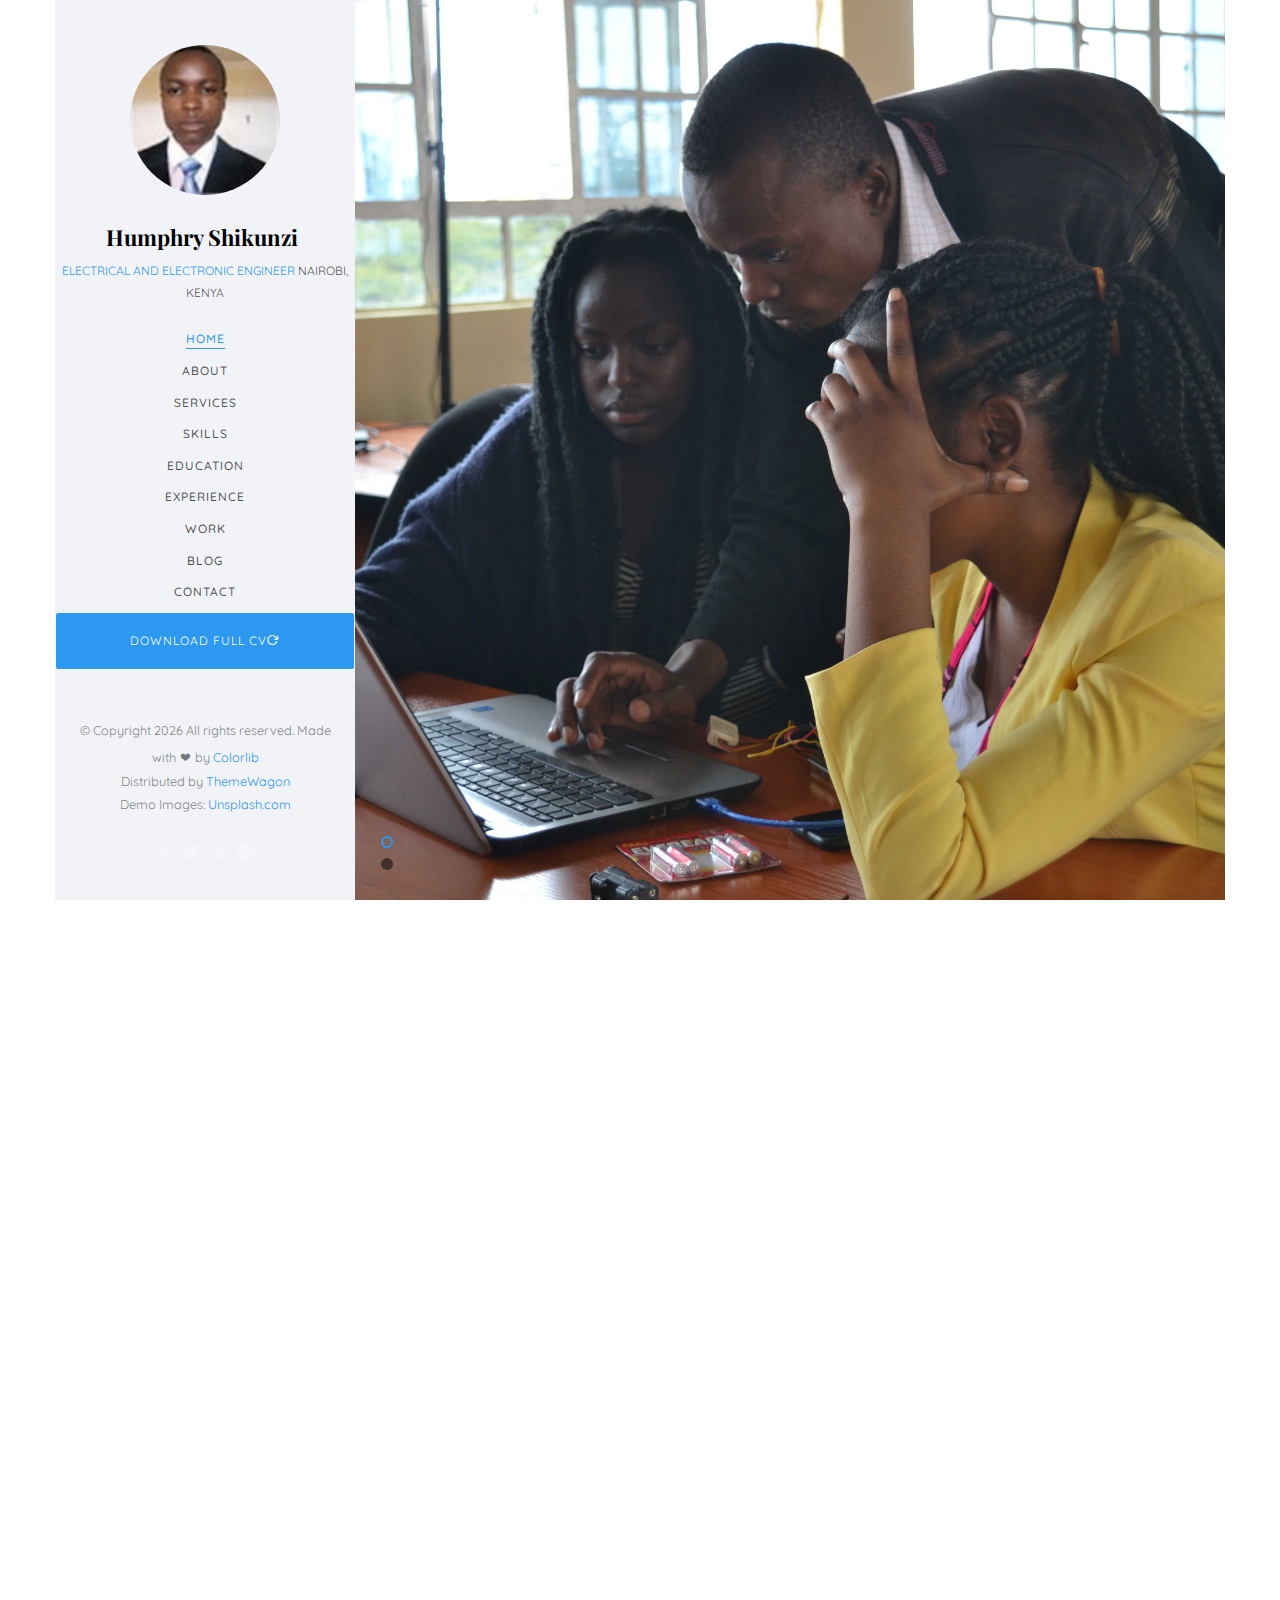
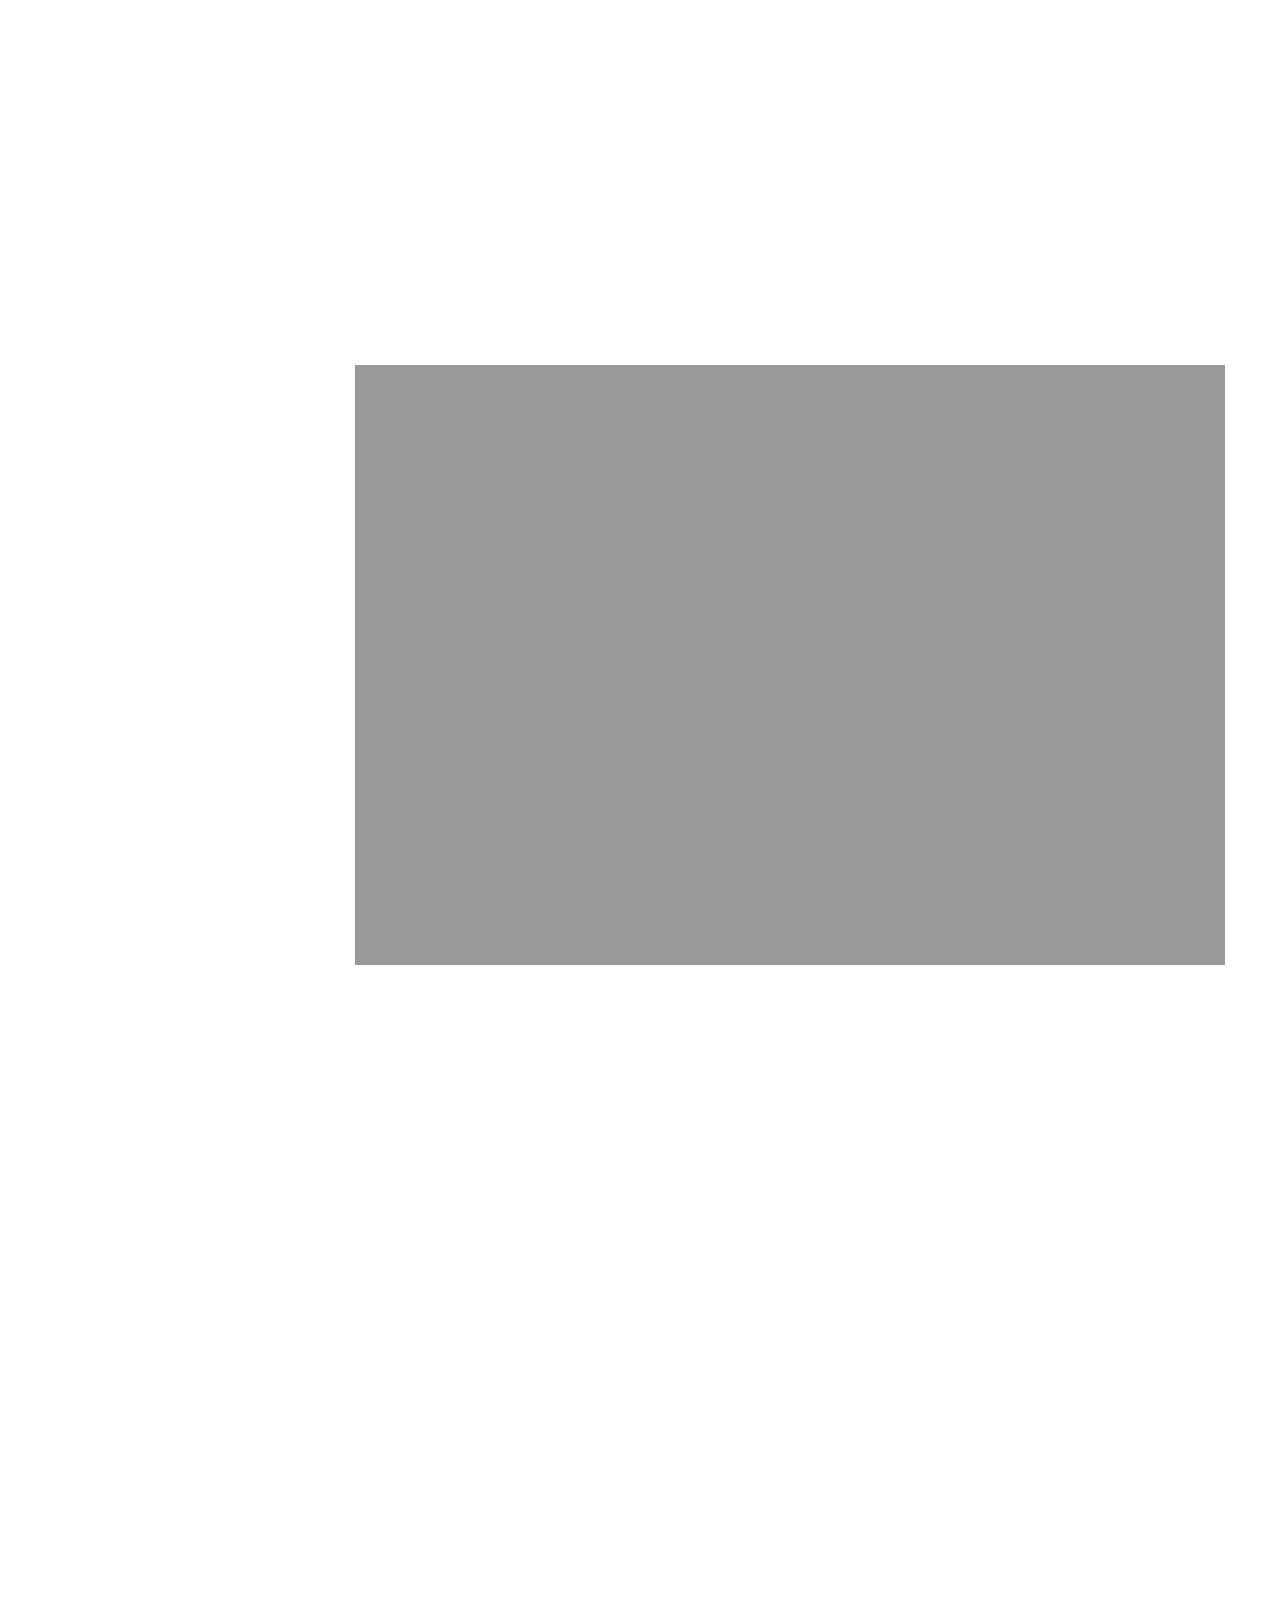
==== commit afdc1c37: "Updated my website, added experience images" ====
--- a/index.html
+++ b/index.html
@@ -552,17 +552,44 @@
 							<h2 class="colorlib-heading animate-box">Recent Work</h2>
 						</div>
 					</div>
-					<div class="row row-bottom-padded-sm animate-box" data-animate-effect="fadeInLeft">
-						<div class="col-md-12">
-							<p class="work-menu"><span><a href="#" class="active">Graphic Design</a></span> <span><a href="#">Web Design</a></span> <span><a href="#">Software</a></span> <span><a href="#">Apps</a></span></p>
-						</div>
-					</div>
+					
 					<div class="row">
 						<div class="col-md-6 animate-box" data-animate-effect="fadeInLeft">
 							<div class="project" style="background-image: url(images/Metrics.jfif);height: 600px;">
 								<div class="desc">
 									<div class="con">
-										<h3><a href="work.html">Work 01</a></h3>
+										<h3><a href="https://play.google.com/store/apps/details?id=com.companyname.cmapp_mobile" target="_blank">Cmapp</a></h3>
+										<span>Mobile App</span>
+										<p class="icon">
+											<span><a href="#"><i class="icon-share3"></i></a></span>
+											<span><a href="#"><i class="icon-eye"></i> 100</a></span>
+											<span><a href="#"><i class="icon-heart"></i> 49</a></span>
+										</p>
+									</div>
+								</div>
+							</div>
+						</div>
+						<div class="col-md-6 animate-box" data-animate-effect="fadeInRight">
+							<div class="project" style="background-image: url(images/Cafrilearn.png);height: 600px;">
+								<div class="desc">
+									<div class="con">
+										<h3><a href="https://play.google.com/store/apps/details?id=com.reaiot.cafrilearn" target="_blank">Cafrilearn</a></h3>
+										<span>Mobile App</span>
+										<p class="icon">
+											<span><a href="#"><i class="icon-share3"></i></a></span>
+											<span><a href="#"><i class="icon-eye"></i> 100</a></span>
+											<span><a href="#"><i class="icon-heart"></i> 49</a></span>
+										</p>
+									</div>
+								</div>
+							</div>
+						</div>
+
+						<div class="col-md-6 animate-box" data-animate-effect="fadeInTop" style="margin-top: 50px;">
+							<div class="project" style="background-image: url(images/Cafrilean.jpg); height: 600px;width: 800px;">
+								<div class="desc">
+									<div class="con">
+										<h3><a href="http://cafrilearn.org/" target="_blank">Cafrilearn Website</a></h3>
 										<span>Website</span>
 										<p class="icon">
 											<span><a href="#"><i class="icon-share3"></i></a></span>
@@ -572,13 +599,21 @@
 									</div>
 								</div>
 							</div>
-						</div>
-						<div class="col-md-6 animate-box" data-animate-effect="fadeInRight">
-							<div class="project" style="background-image: url(images/Cafrilearn.png);height: 600px;">
+						</div>	
+						
+						
+						<div class="row" style="margin-top: 50px;">
+							<div class="col-md-12 animate-box">
+								<iframe width="560" height="315" src="https://www.youtube.com/embed/9lS3V9GYXxU" frameborder="0" allow="accelerometer; autoplay; clipboard-write; encrypted-media; gyroscope; picture-in-picture" allowfullscreen></iframe>
+							</div>
+						</div>
+
+						<div class="col-md-6 animate-box" data-animate-effect="fadeInTop" style="margin-top: 50px;">
+							<div class="project" style="background-image: url(images/RealTimeCovidUpdate.jpg); height: 600px;width: 800px;">
 								<div class="desc">
 									<div class="con">
-										<h3><a href="work.html">Work 02</a></h3>
-										<span>Animation</span>
+										<h3><a href="http://ke-covid-tracker-kenya.herokuapp.com/" target="_blank">Covid 19 KE Updater</a></h3>
+										<span>Website</span>
 										<p class="icon">
 											<span><a href="#"><i class="icon-share3"></i></a></span>
 											<span><a href="#"><i class="icon-eye"></i> 100</a></span>
@@ -587,13 +622,20 @@
 									</div>
 								</div>
 							</div>
-						</div>
+						</div>	
+
+						<div class="row" style="margin-top: 25px;">
+							<div class="col-md-12 animate-box">
+								<iframe width="560" height="315" src="https://www.youtube.com/embed/n36IXh3UJr4" frameborder="0" allow="accelerometer; autoplay; clipboard-write; encrypted-media; gyroscope; picture-in-picture" allowfullscreen></iframe>
+							</div>
+						</div>
+
 						<div class="col-md-6 animate-box" data-animate-effect="fadeInTop" style="margin-top: 50px;">
-							<div class="project" style="background-image: url(images/TrackTileImage.png); height: 600px;width: 800px;">
+							<div class="project" style="background-image: url(images/TrackTileImage2.png); height: 600px;width: 800px;">
 								<div class="desc">
 									<div class="con">
-										<h3><a href="work.html">Work 03</a></h3>
-										<span>Illustration</span>
+										<h3><a href="work.html">Tracktile Website</a></h3>
+										<span>Website</span>
 										<p class="icon">
 											<span><a href="#"><i class="icon-share3"></i></a></span>
 											<span><a href="#"><i class="icon-eye"></i> 100</a></span>
@@ -602,19 +644,7 @@
 									</div>
 								</div>
 							</div>
-						</div>	
-						
-						<div class="row" style="margin-top: 50px;">
-							<div class="col-md-12 animate-box">
-								<iframe width="560" height="315" src="https://www.youtube.com/embed/9lS3V9GYXxU" frameborder="0" allow="accelerometer; autoplay; clipboard-write; encrypted-media; gyroscope; picture-in-picture" allowfullscreen></iframe>
-							</div>
-						</div>
-
-						<div class="row" style="margin-top: 25px;">
-							<div class="col-md-12 animate-box">
-								<iframe width="560" height="315" src="https://www.youtube.com/embed/n36IXh3UJr4" frameborder="0" allow="accelerometer; autoplay; clipboard-write; encrypted-media; gyroscope; picture-in-picture" allowfullscreen></iframe>
-							</div>
-						</div>
+						</div>							
 
 					<div class="row">
 						<div class="col-md-12 animate-box">
@@ -629,7 +659,7 @@
 					<div class="row">
 						<div class="col-md-6 col-md-offset-3 col-md-pull-3 animate-box" data-animate-effect="fadeInLeft">
 							<span class="heading-meta">Read</span>
-							<h2 class="colorlib-heading">Recent Blog</h2>
+							<h2 class="colorlib-heading">My Recent Blogs</h2>
 						</div>
 					</div>
 					<div class="row">
@@ -640,7 +670,7 @@
 									<span><small>April 14, 2019 </small> | <small>Web scrapping</small> | <small> <i class="icon-bubble3"></i> 4</small></span>
 									<h3><a href="blog.html">Web scrapping</a></h3>
 									<p>This article is about webscarpping of Websites that contain useful information, you might be interested in how this is done.</p>
-								    <p>Check more at <a href="https://shiks.azurewebsites.net/Home/Webscrap">Web Scrapping</a></p>
+								    <p>Check more at <a href="https://shiks.azurewebsites.net/Home/Webscrap" target="_blank">Web Scrapping</a></p>
 								</div>
 							</div>
 						</div>
@@ -651,7 +681,7 @@
 									<span><small>May 21, 2019 </small> | <small> Teledata </small> | <small> <i class="icon-bubble3"></i> 4</small></span>
 									<h3><a href="blog.html">Teledata</a></h3>
 									<p>This article is about my own Custom course that I created for myself at the campus. It was to enable me do the things I wanted to do since not all of my interest topics were being covered in my official course the way I wanted it done.</p>
-							        <p>Check more at <a href="https://shiks.azurewebsites.net/Home/TeleData">TeleData</a></p>
+							        <p>Check more at <a href="https://shiks.azurewebsites.net/Home/TeleData" target="_blank">TeleData</a></p>
 								</div>
 							</div>
 						</div>
@@ -662,7 +692,60 @@
 									<span><small>January 1, 2020 </small> | <small> Data Augmentation </small> | <small> <i class="icon-bubble3"></i> 4</small></span>
 									<h3><a href="blog.html">Data Augmentation</a></h3>
 									<p>In most Artificial Intelligence problems, data is mostly less abundunt. This addresses how to generate more data.</p>
-								    <p>Check more at <a href="https://shiks.azurewebsites.net/Home/DataAugmentation">Data Augmentation</a></p>
+								    <p>Check more at <a href="https://shiks.azurewebsites.net/Home/DataAugmentation" target="_blank">Data Augmentation</a></p>
+								</div>
+							</div>
+						</div>
+					</div>
+					<div class="row">
+						<div class="col-md-12 animate-box">
+							<p><a href="#" class="btn btn-primary btn-lg btn-load-more">Load more <i class="icon-reload"></i></a></p>
+						</div>
+					</div>
+				</div>
+			</section>
+
+			<section class="colorlib-blog" data-section="blog">
+				<div class="colorlib-narrow-content">
+					<div class="row">
+						<div class="col-md-6 col-md-offset-3 col-md-pull-3 animate-box" data-animate-effect="fadeInLeft">
+							<span class="heading-meta">Read</span>
+							<h2 class="colorlib-heading">My Blog Appearances</h2>
+						</div>
+					</div>
+					<div class="row">
+						<div class="col-md-4 col-sm-6 animate-box" data-animate-effect="fadeInLeft">
+							<div class="blog-entry">
+								<a href="blog.html" class="blog-img"><img src="images/CafrilearnTeam.jpeg" class="img-responsive" alt="HTML5 Bootstrap Template by colorlib.com"></a>
+								<div class="desc">
+									<span><small>April 14, 2019 </small> | <small>Imagine Cup World Finalist 2021</small> | <small> <i class="icon-bubble3"></i> 4</small></span>
+									<h3><a href="blog.html">Imagine Cup World Finalist</a></h3>
+									<p>The 2021 Imagine Cup is where passion meets purpose, and student innovators can bring their boldest tech ideas to life to impact our world. 2021's all-digital competition saw thousands of teams developing projects in four categories that aligned with their passions: Earth, Education, Healthcare, or Lifestyle.
+										My Team Cafrilearn was amongst the Imagine Cup World Finalist 2021
+									</p>
+								    <p>Check more at <a href="https://techcommunity.microsoft.com/t5/student-developer-blog/meet-the-2021-imagine-cup-world-finalists/ba-p/2171758" target="_blank">Imagine Cup World Finalist 2021</a></p>
+								</div>
+							</div>
+						</div>
+						<div class="col-md-4 col-sm-6 animate-box" data-animate-effect="fadeInRight">
+							<div class="blog-entry">
+								<a href="blog.html" class="blog-img"><img src="images/indaba-grp.jpg" class="img-responsive" alt="HTML5 Bootstrap Template by colorlib.com"></a>
+								<div class="desc">
+									<span><small>September 27, 2019 </small> | <small>Deep Learning Indaba </small> | <small> <i class="icon-bubble3"></i> 4</small></span>
+									<h3><a href="blog.html">Deep Learning Indaba </a></h3>
+									<p>During this event, I Jared Makario, Yuri Njathi and Collins Emasi, students at Dedan Kimathi University of Technology together with Dr Ciira Maina presented an Iot Maker session with topic "From capacity building to deployed solutions - The “end-to-end” Data Science Africa approach".</p>
+							        <p>Check more at <a href="http://ciirawamaina.com/blog/2019-09-27-post.html" target="_blank">blog</a></p>
+								</div>
+							</div>
+						</div>						
+						<div class="col-md-4 col-sm-6 animate-box" data-animate-effect="fadeInLeft">
+							<div class="blog-entry">
+								<a href="blog.html" class="blog-img"><img src="images/UmojaHack.jpg" class="img-responsive" alt="HTML5 Bootstrap Template by colorlib.com"></a>
+								<div class="desc">
+									<span><small>Aprin 34, 2021 </small> | <small> Zindi Umoja Hackathon </small> | <small> <i class="icon-bubble3"></i> 4</small></span>
+									<h3><a href="blog.html">Zindi Umoja Hackathon </a></h3>
+									<p>Zindi is a data science competition platform in Africa. It hosts an ecosystem of governments, institutions, engineers, scientists and any organization focused on solving Africa's most pressing problems.</p>
+								    <p>Check more at <a href="https://dekut-dsail.github.io/news.html#" target="_blank">Dsail, Zindi Umoja Hackathon </a></p>
 								</div>
 							</div>
 						</div>
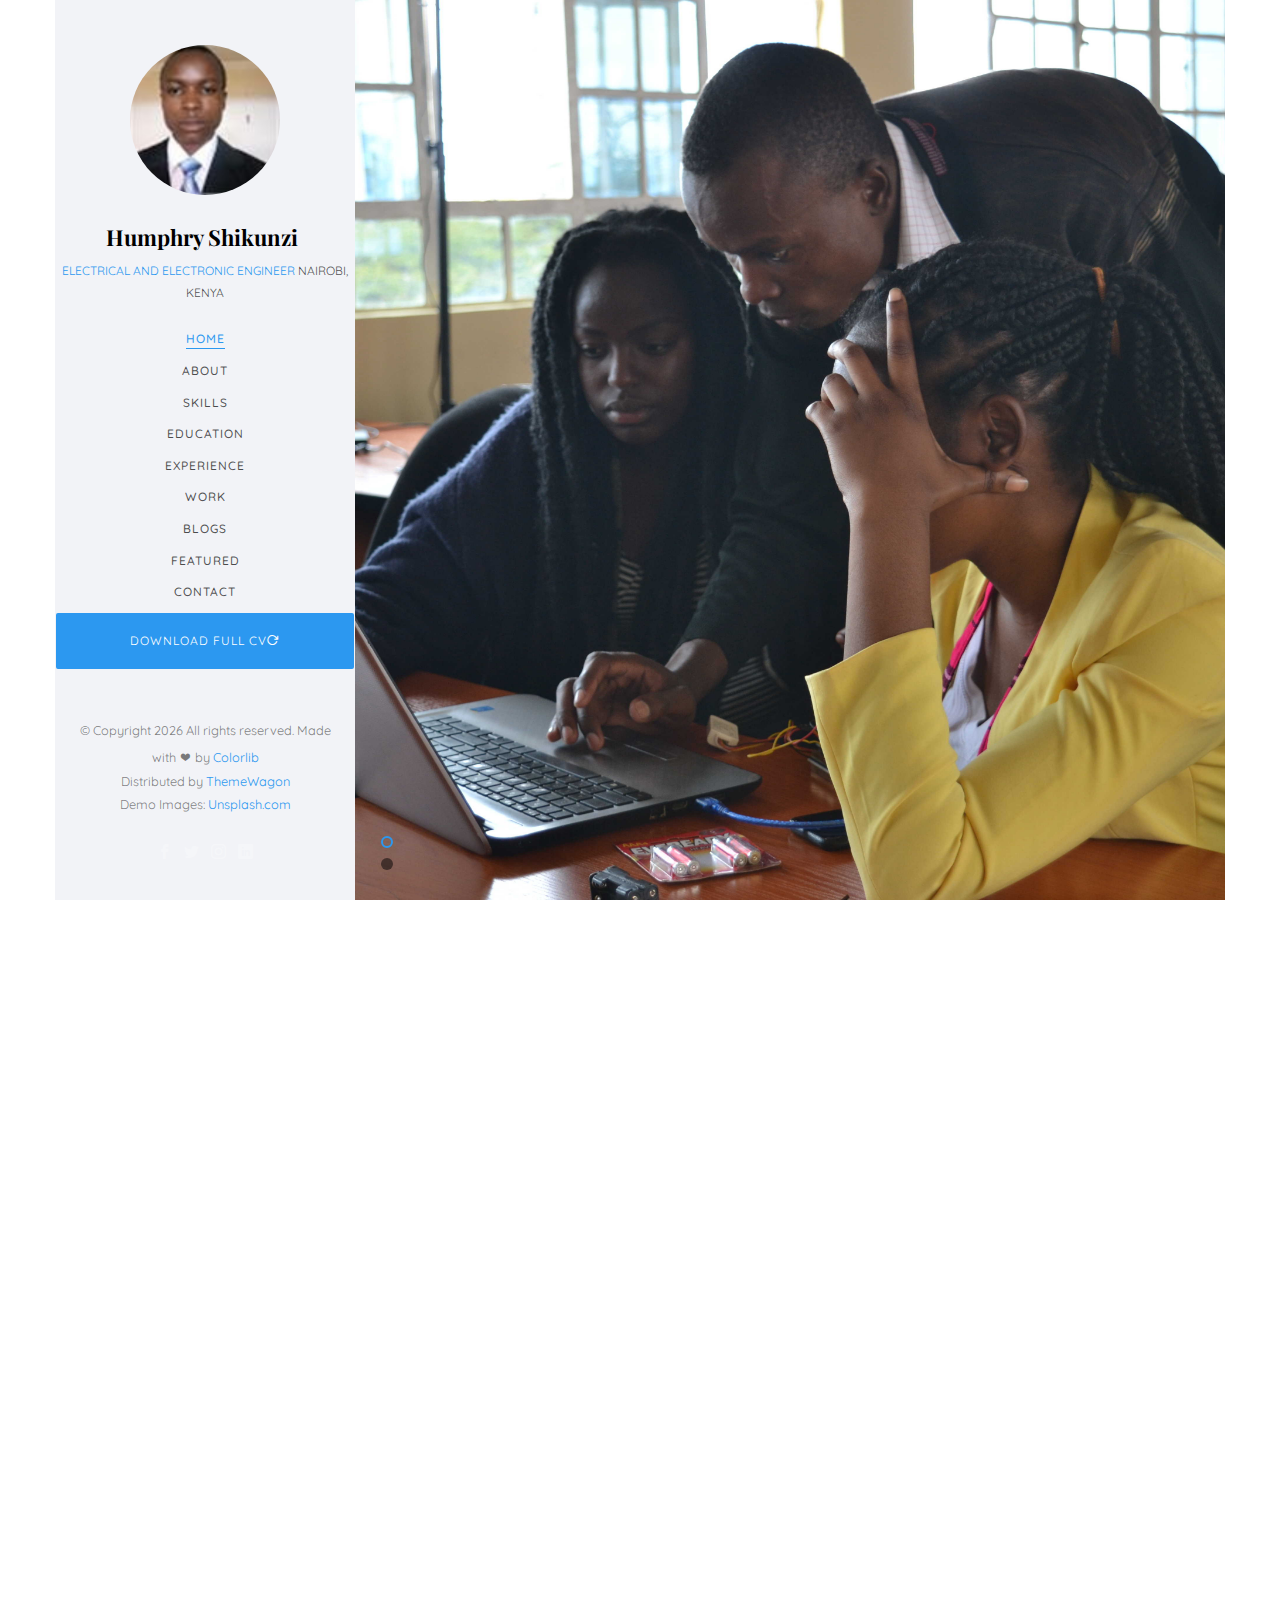
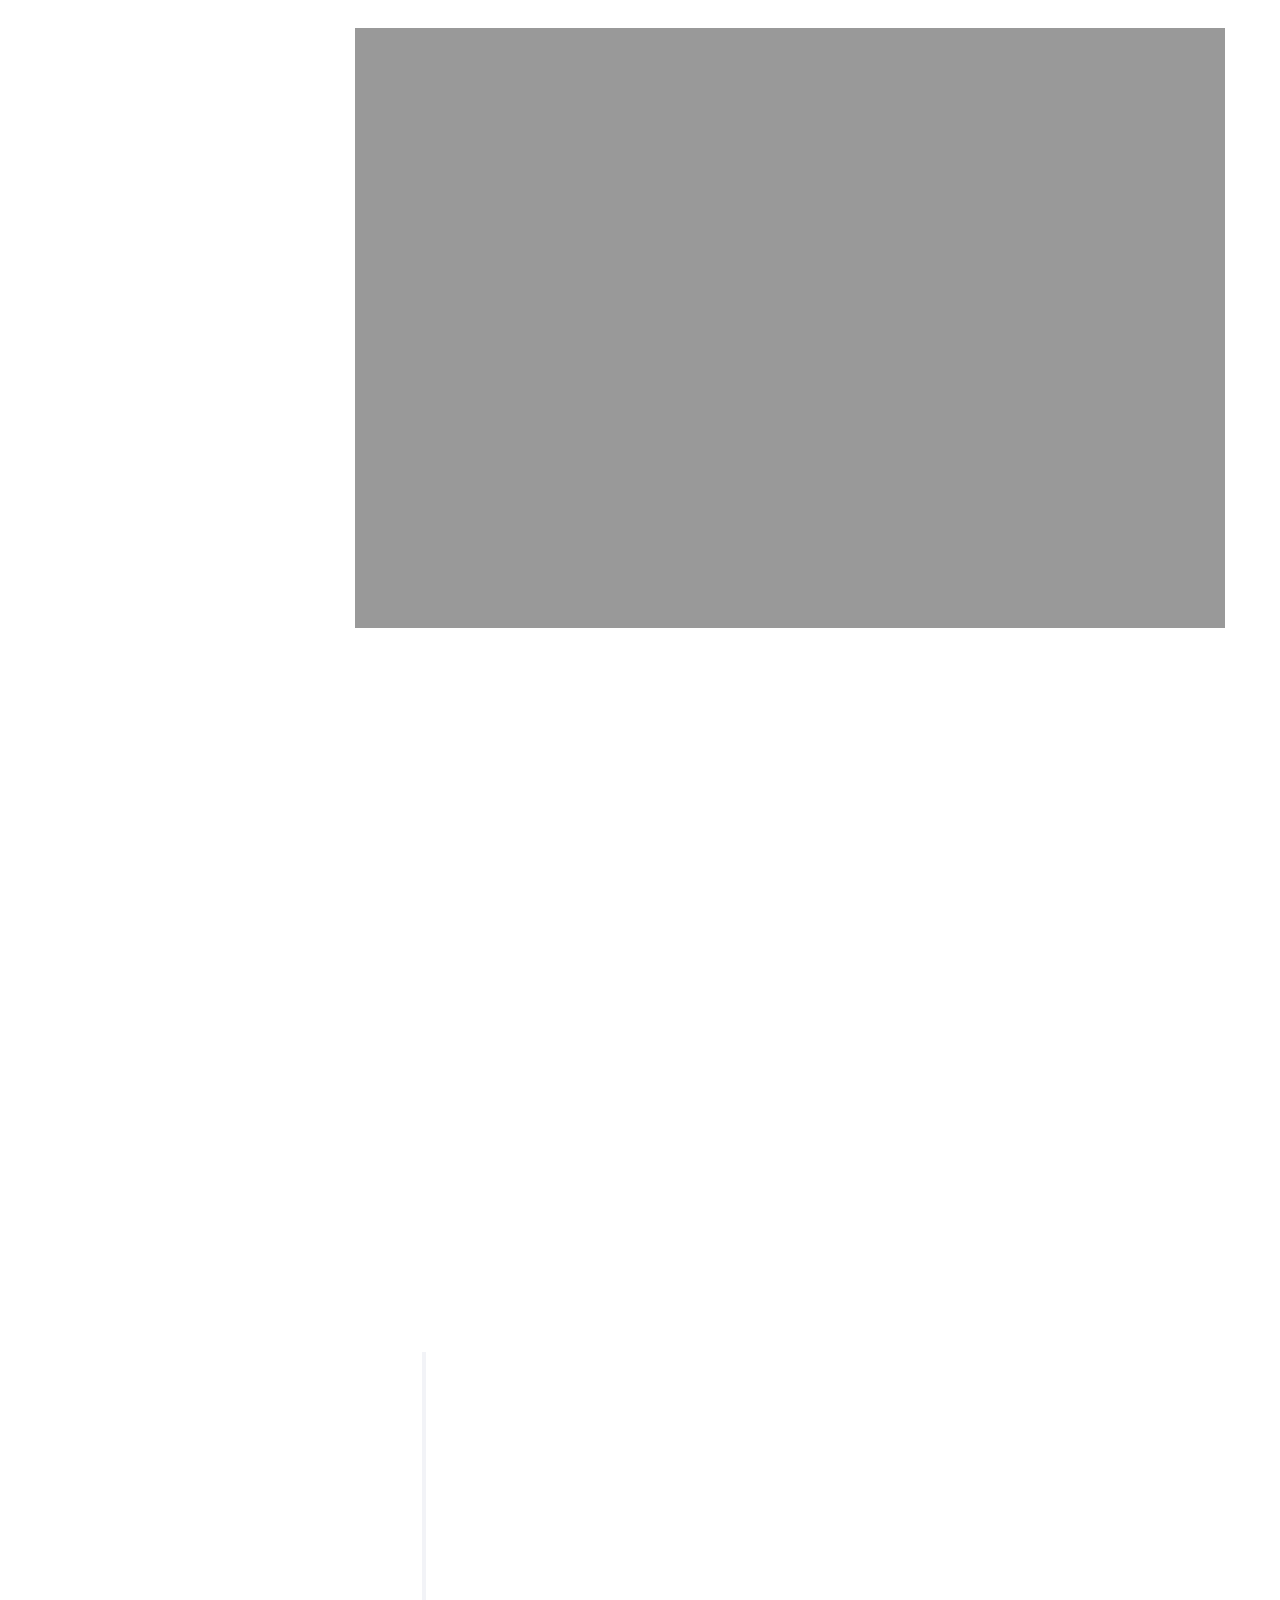
==== commit 8259e9ae: "Modified to only necessary detaails" ====
--- a/index.html
+++ b/index.html
@@ -65,12 +65,12 @@
 					<ul>
 						<li class="active"><a href="#" data-nav-section="home">Home</a></li>
 						<li><a href="#" data-nav-section="about">About</a></li>
-						<li><a href="#" data-nav-section="services">Services</a></li>
 						<li><a href="#" data-nav-section="skills">Skills</a></li>
 						<li><a href="#" data-nav-section="education">Education</a></li>
 						<li><a href="#" data-nav-section="experience">Experience</a></li>
 						<li><a href="#" data-nav-section="work">Work</a></li>
-						<li><a href="#" data-nav-section="blog">Blog</a></li>
+						<li><a href="#" data-nav-section="blog">Blogs</a></li>
+						<li><a href="#" data-nav-section="featured">Featured</a></li>
 						<li><a href="#" data-nav-section="contact">Contact</a></li>
 						<p><a href="https://reaiotblobs.blob.core.windows.net/humphry/Profile.pdf" target="_blank" class="btn btn-primary btn-lg btn-load-more">Download Full CV<i class="icon-reload"></i></a></p>
 					</ul>
@@ -102,7 +102,7 @@
 					   			<div class="col-md-6 col-md-offset-3 col-md-pull-3 col-sm-12 col-xs-12 js-fullheight slider-text">
 					   				<div class="slider-text-inner js-fullheight">
 					   					<div class="desc">
-						   					<h1>Hi! <br>I'm Humphry Shikunzi</h1>						   				
+						   										   				
 										</div>
 					   				</div>
 					   			</div>
@@ -116,8 +116,7 @@
 					   			<div class="col-md-6 col-md-offset-3 col-md-pull-3 col-sm-12 col-xs-12 js-fullheight slider-text">
 					   				<div class="slider-text-inner">
 					   					<div class="desc">
-						   					<h1>I am <br>an Electrical and Electronic Engineer</h1>
-												
+						   																	
 									    </div>
 					   				</div>
 					   			</div>
@@ -136,157 +135,36 @@
 								<div class="col-md-12">
 									<div class="about-desc">
 										<span class="heading-meta">About Me</span>
-										<h2 class="colorlib-heading">Who Am I?</h2>
-										<p><strong>Hi I'm Humphry Shikunzi</strong> I am an African Scientist based in Nairobi with objective of using my skills and resources acquired both in school and the community to empower pupils and students in Africa to achieve their dreams.</p>
-										<p>I am currently still finalizing on my BSC. Degree in Electrical and Electronic Engineering at Dedan Kimathi University of Technology.</p>
-										<p>I am also an Undergradute research assistant at (Data Science and Artificial Intelligence, ‘DSAIL’, Dedan Kimathi University of Technology).</p>
+										<p>I am an Undergradute research assistant at DSAIL (Data Science and Artificial Intelligence, Dedan Kimathi University of Technology).</p>
 										<p>I am likewise a Software Engineer, (Centre for Development of Electronic Devices, Dedan Kimathi University of Technology).</p>
-										<p>Last on my current list of roles is that I am a Microsoft student ambassador, sharing with other students about technology and how they can use it to bring change to themselves and the community, especially on this part of the planet.</p>
-									</div>
-								</div>
-							</div>
-							<div class="row">
-								<div class="col-md-3 animate-box" data-animate-effect="fadeInLeft">
-									<div class="services color-1">
-										<span class="icon2"><i class="icon-bulb"></i></span>
-										<h3>Artificial Intelligence</h3>
-									</div>
-								</div>
-								<div class="col-md-3 animate-box" data-animate-effect="fadeInRight">
-									<div class="services color-2">
-										<span class="icon2"><i class="icon-globe-outline"></i></span>
-										<h3>Electronics</h3>
-									</div>
-								</div>
-								<div class="col-md-3 animate-box" data-animate-effect="fadeInTop">
-									<div class="services color-3">
-										<span class="icon2"><i class="icon-data"></i></span>
-										<h3>Cloud</h3>
-									</div>
-								</div>
-								<div class="col-md-3 animate-box" data-animate-effect="fadeInBottom">
-									<div class="services color-4">
-										<span class="icon2"><i class="icon-phone3"></i></span>
-										<h3>Mobile Applications</h3>
-									</div>
-								</div>
-							</div>
+										<p>Last on my current list of roles is that I am a Microsoft student ambassador, sharing with other students about technology and how they can use it to bring change to themselves and the community.</p>
+									</div>
+								</div>
+							</div>							
 							<div class="row">
 								<div class="col-md-12 animate-box" data-animate-effect="fadeInLeft">
 									<div class="hire">
-										<h2>I am happy to show you <br>that I have worked on 10+ projects alongside my friends sucessfully!</h2>
-										<a href="#" class="btn-hire">Hire me</a>
-									</div>
-								</div>
-							</div>
-						</div>
-					</div>
-				</div>
-			</section>
-
-
-			
-			<section class="colorlib-services" data-section="services">
-				<div class="colorlib-narrow-content">
-					<div class="row">
-						<div class="col-md-6 col-md-offset-3 col-md-pull-3 animate-box" data-animate-effect="fadeInLeft">
-							<span class="heading-meta">What I do?</span>
-							<h2 class="colorlib-heading">Here are some of my expertise</h2>
-						</div>
-					</div>
-					<div class="row row-pt-md">
-						<div class="col-md-4 text-center animate-box">
-							<div class="services color-1">
-								<span class="icon">
-									<i class="icon-bulb"></i>
-								</span>
-								<div class="desc">
-									<h3>Entrepreneurship</h3>
-									<p>I am a tech entrepreneur as well. I think about tech solutions</p>
-								</div>
-							</div>
-						</div>
-						<div class="col-md-4 text-center animate-box">
-							<div class="services color-2">
-								<span class="icon">
-									<i class="icon-bulb"></i>
-								</span>
-								<div class="desc">
-									<h3>Electronics</h3>
-									<p>I do Circuit Design in KiCad, Simulation in Matlab and Code in C</p>
-								</div>
-							</div>
-						</div>
-						<div class="col-md-4 text-center animate-box">
-							<div class="services color-3">
-								<span class="icon">
-									<i class="icon-phone3"></i>
-								</span>
-								<div class="desc">
-									<h3>Applications</h3>
-									<p>I develop Mobile Apps with Xamarin Forms and Backend with ASP dotNet Core. Both in C#<p>										  
-								</div>
-							</div>
-						</div>
-						<div class="col-md-4 text-center animate-box">
-							<div class="services color-4">
-								<span class="icon">
-									<i class="icon-layers2"></i>
-								</span>
-								<div class="desc">
-									<h3>Artificial Intelligence</h3>
-									<p>I develop solutions around</p>
-									<ul>
-										<li>Computer Vision	</li>
-										<li>Speech Recognition, Text to	Speech and Intent Recognition</li>
-										<li>Natural Language Processing.</li>
-										<LI>Code in Python</LI>
-									 </ul>
-								</div>
-							</div>
-						</div>
-						<div class="col-md-4 text-center animate-box">
-							<div class="services color-5">
-								<span class="icon">
-									<i class="icon-data"></i>
-								</span>
-								<div class="desc">
-									<h3>Cloud Computing</h3>
-									<p>I work with</p>
-									<ul>
-										<li>Azure</li>
-										<li>Custom Servers</li>
-									</ul>
-								</div>
-							</div>
-						</div>
-						<div class="col-md-4 text-center animate-box">
-							<div class="services color-6">
-								<span class="icon">
-									<i class="icon-phone3"></i>
-								</span>
-								<div class="desc">
-									<h3>Web Applications</h3>
-									<p>I can develop Web apps with Flask Framework, this is however only for my use cases, not a commercial skill!</p>
-								</div>
-							</div>
-						</div>
-					</div>
-				</div>
-			</section>
+										<h2>I love building things that solve problems in our society.<br>
+										    Also spend some of my time helping some of students junior to me learn technology.
+									</h2>
+										
+									</div>
+								</div>
+							</div>
+						</div>
+					</div>
+				</div>
+			</section>		
+		
 			
 			<div id="colorlib-counter" class="colorlib-counters" style="background-image: url(images/satellite-image.jpeg); min-height: 600px;" data-stellar-background-ratio="0.5">
 				<div class="overlay"></div>
 				<div class="colorlib-narrow-content">
 					<div class="row">
 					</div>
-					<div class="row">
+					<div class="row">						
 						<div class="col-md-3 text-center animate-box">
-							<span class="colorlib-counter js-counter" data-from="0" data-to="10000" data-speed="5000" data-refresh-interval="50"></span>
-							<span class="colorlib-counter-label">Cups of coffee</span>
-						</div>
-						<div class="col-md-3 text-center animate-box">
-							<span class="colorlib-counter js-counter" data-from="0" data-to="56" data-speed="5000" data-refresh-interval="50"></span>
+							<span class="colorlib-counter js-counter" data-from="0" data-to="5" data-speed="5000" data-refresh-interval="50"></span>
 							<span class="colorlib-counter-label">Projects</span>
 						</div>
 						<div class="col-md-3 text-center animate-box">
@@ -294,7 +172,7 @@
 							<span class="colorlib-counter-label">Clients</span>
 						</div>
 						<div class="col-md-3 text-center animate-box">
-							<span class="colorlib-counter js-counter" data-from="0" data-to="10" data-speed="5000" data-refresh-interval="50"></span>
+							<span class="colorlib-counter js-counter" data-from="0" data-to="3" data-speed="5000" data-refresh-interval="50"></span>
 							<span class="colorlib-counter-label">Partners</span>
 						</div>
 					</div>
@@ -305,80 +183,29 @@
 				<div class="colorlib-narrow-content">
 					<div class="row">
 						<div class="col-md-6 col-md-offset-3 col-md-pull-3 animate-box" data-animate-effect="fadeInLeft">
-							<span class="heading-meta">My Specialty</span>
-							<h2 class="colorlib-heading animate-box">My Skills</h2>
-						</div>
-					</div>
-					<div class="row">
-						<div class="col-md-12 animate-box" data-animate-effect="fadeInLeft">
-							<p>Check linear representation of my skills.</p>
-						</div>
-						<div class="col-md-6 animate-box" data-animate-effect="fadeInLeft">
-							<div class="progress-wrap">
-								<h3>Artficial Intelligence</h3>
-								<div class="progress">
-								 	<div class="progress-bar color-1" role="progressbar" aria-valuenow="75"
-								  	aria-valuemin="0" aria-valuemax="100" style="width:75%">
-								    <span>85%</span>
-								  	</div>
-								</div>
-							</div>
-						</div>
-						<div class="col-md-6 animate-box" data-animate-effect="fadeInRight">
-							<div class="progress-wrap">
-								<h3>Electronics</h3>
-								<div class="progress">
-								 	<div class="progress-bar color-2" role="progressbar" aria-valuenow="60"
-								  	aria-valuemin="0" aria-valuemax="100" style="width:60%">
-								    <span>70%</span>
-								  	</div>
-								</div>
-							</div>
-						</div>
-						<div class="col-md-6 animate-box" data-animate-effect="fadeInLeft">
-							<div class="progress-wrap">
-								<h3>Mobile Apps</h3>
-								<div class="progress">
-								 	<div class="progress-bar color-3" role="progressbar" aria-valuenow="85"
-								  	aria-valuemin="0" aria-valuemax="100" style="width:85%">
-								    <span>85%</span>
-								  	</div>
-								</div>
-							</div>
-						</div>
-						<div class="col-md-6 animate-box" data-animate-effect="fadeInRight">
-							<div class="progress-wrap">
-								<h3>Entrepreneurship</h3>
-								<div class="progress">
-								 	<div class="progress-bar color-4" role="progressbar" aria-valuenow="90"
-								  	aria-valuemin="0" aria-valuemax="100" style="width:90%">
-								    <span>70%</span>
-								  	</div>
-								</div>
-							</div>
-						</div>
-						<div class="col-md-6 animate-box" data-animate-effect="fadeInLeft">
-							<div class="progress-wrap">
-								<h3>CLOUD COMPUTING</h3>
-								<div class="progress">
-								 	<div class="progress-bar color-5" role="progressbar" aria-valuenow="70"
-								  	aria-valuemin="0" aria-valuemax="100" style="width:70%">
-								    <span>75%</span>
-								  	</div>
-								</div>
-							</div>
-						</div>
-						<div class="col-md-6 animate-box" data-animate-effect="fadeInRight">
-							<div class="progress-wrap">
-								<h3>WEB APPLICATIONS</h3>
-								<div class="progress">
-								 	<div class="progress-bar color-6" role="progressbar" aria-valuenow="80"
-								  	aria-valuemin="0" aria-valuemax="100" style="width:80%">
-								    <span>80%</span>
-								  	</div>
-								</div>
-							</div>
-						</div>
+							<span class="heading-meta">My Specialty</span> 
+						</div>
+					</div>
+					<div class="row">
+						<div class="col-md-3 animate-box" data-animate-effect="fadeInLeft">
+							<div class="services color-1">
+								<span class="icon2"><i class="icon-bulb"></i></span>
+								<h3>Artificial Intelligence</h3>
+							</div>
+						</div>
+						<div class="col-md-3 animate-box" data-animate-effect="fadeInRight">
+							<div class="services color-2">
+								<span class="icon2"><i class="icon-globe-outline"></i></span>
+								<h3>Embedded <br> Systems</h3>
+							</div>
+						</div>
+						<div class="col-md-3 animate-box" data-animate-effect="fadeInTop">
+							<div class="services color-3">
+								<span class="icon2"><i class="icon-data"></i></span>
+								<h3>Tele<br>Communications</h3>
+							</div>
+						</div>
+						
 					</div>
 				</div>
 			</section>
@@ -388,7 +215,6 @@
 					<div class="row">
 						<div class="col-md-6 col-md-offset-3 col-md-pull-3 animate-box" data-animate-effect="fadeInLeft">
 							<span class="heading-meta">Education</span>
-							<h2 class="colorlib-heading animate-box">Education</h2>
 						</div>
 					</div>
 					<div class="row">
@@ -450,7 +276,6 @@
 					<div class="row">
 						<div class="col-md-6 col-md-offset-3 col-md-pull-3 animate-box" data-animate-effect="fadeInLeft">
 							<span class="heading-meta">Experience</span>
-							<h2 class="colorlib-heading animate-box">Work Experience</h2>
 						</div>
 					</div>
 					<div class="row">
@@ -489,48 +314,12 @@
 					                  <i class="icon-pen2"></i>
 					               </div>
 					               <div class="timeline-label">
-					               	<h2><a href="#">Microsoft Student Ambassador</a> <span>2020-Now</span></h2>
-					                  <p>I am a Microsoft student ambassador, sharing with other students about	technology and how they can use it to bring change to themselves and the community, especially on this part of the planet.
+					               	<h2><a href="#">Microsoft Student Ambassador</a> <span>2019-2021</span></h2>
+					                  <p>I am a Microsoft student ambassador, sharing with other students about	technology and how they can use it to bring change to themselves and the community.
 										</p>
 					               </div>
 					            </div>
-					         </article>
-
-					         <article class="timeline-entry animate-box" data-animate-effect="fadeInTop">
-					            <div class="timeline-entry-inner">
-					               <div class="timeline-icon color-4">
-					                  <i class="icon-pen2"></i>
-					               </div>
-					               <div class="timeline-label">
-					               	<h2><a href="#">Microsoft Student Partner</a> <span>2019-2020</span></h2>
-					                  <p>During this period, my role was a Microsoft Student Partner, helping students in my campus and neighboring universities to learn not only the power that	technology can do, but also actually use it to solve problems that affect us on	this side of the planet. The focus was on Artificial Intelligence, Electronics and Internet of Things and finally Mobile apps. Azure was the fundamental cloud	center.	</p>
-					               </div>
-					            </div>
-					         </article>
-
-					         <article class="timeline-entry animate-box" data-animate-effect="fadeInLeft">
-					            <div class="timeline-entry-inner">
-					               <div class="timeline-icon color-5">
-					                  <i class="icon-pen2"></i>
-					               </div>
-					               <div class="timeline-label">
-					               	<h2><a href="#">MTC DeKUT Club, Tech Lead</a> <span>2019-2020</span></h2>
-					                  <p>In this period, my role as the Tech Lead was leading a team of talented and passionate about technology students in my campus, so that together we were	able to teach other students different technologies like Machine Learning, Internet of Things, Mobile apps, Web Development and cloud computing. We enjoyed what we were doing.	</p>
-					               </div>
-					            </div>
-							 </article>
-
-							 <article class="timeline-entry animate-box" data-animate-effect="fadeInLeft">
-					            <div class="timeline-entry-inner">
-					               <div class="timeline-icon color-5">
-					                  <i class="icon-pen2"></i>
-					               </div>
-					               <div class="timeline-label">
-					               	<h2><a href="#">Microsoft Tech Community, DeKUT	Co-Tech Lead</a> <span>2018-2019</span></h2>
-					                  <p>My role was to help my boss who was the tech lead by then in managerial roles for the Microsoft Tech Community at Dedan Kimathi University. I was involved in representing him likewise during the same period where because	we were all students, he left for industrial attachment and I was at the campus	then. I did the actual teaching for he different technologies too.</p>
-					               </div>
-					            </div>
-					         </article>
+					         </article>					       
 
 					         <article class="timeline-entry begin animate-box" data-animate-effect="fadeInBottom">
 					            <div class="timeline-entry-inner">
@@ -644,22 +433,16 @@
 									</div>
 								</div>
 							</div>
-						</div>							
-
-					<div class="row">
-						<div class="col-md-12 animate-box">
-							<p><a href="#" class="btn btn-primary btn-lg btn-load-more">Load more <i class="icon-reload"></i></a></p>
-						</div>
-					</div>
-				</div>
+						</div>			
+
+					</div>
 			</section>
 
 			<section class="colorlib-blog" data-section="blog">
 				<div class="colorlib-narrow-content">
 					<div class="row">
 						<div class="col-md-6 col-md-offset-3 col-md-pull-3 animate-box" data-animate-effect="fadeInLeft">
-							<span class="heading-meta">Read</span>
-							<h2 class="colorlib-heading">My Recent Blogs</h2>
+							<span class="heading-meta">Blogs</span> 
 						</div>
 					</div>
 					<div class="row">
@@ -697,20 +480,15 @@
 							</div>
 						</div>
 					</div>
-					<div class="row">
-						<div class="col-md-12 animate-box">
-							<p><a href="#" class="btn btn-primary btn-lg btn-load-more">Load more <i class="icon-reload"></i></a></p>
-						</div>
-					</div>
-				</div>
-			</section>
-
-			<section class="colorlib-blog" data-section="blog">
+					
+				</div>
+			</section>
+
+			<section class="colorlib-blog" data-section="featured">
 				<div class="colorlib-narrow-content">
 					<div class="row">
 						<div class="col-md-6 col-md-offset-3 col-md-pull-3 animate-box" data-animate-effect="fadeInLeft">
-							<span class="heading-meta">Read</span>
-							<h2 class="colorlib-heading">My Blog Appearances</h2>
+							<span class="heading-meta">Featured</span> 
 						</div>
 					</div>
 					<div class="row">
@@ -749,12 +527,7 @@
 								</div>
 							</div>
 						</div>
-					</div>
-					<div class="row">
-						<div class="col-md-12 animate-box">
-							<p><a href="#" class="btn btn-primary btn-lg btn-load-more">Load more <i class="icon-reload"></i></a></p>
-						</div>
-					</div>
+					</div>					
 				</div>
 			</section>
 
@@ -763,7 +536,6 @@
 					<div class="row">
 						<div class="col-md-6 col-md-offset-3 col-md-pull-3 animate-box" data-animate-effect="fadeInLeft">
 							<span class="heading-meta">Get in Touch</span>
-							<h2 class="colorlib-heading">Contact</h2>
 						</div>
 					</div>
 					<div class="row">
@@ -774,6 +546,7 @@
 								</div>
 								<div class="colorlib-text">
 									<p><a href="#">humphry.shikunzi@outlook.com</a></p>
+									<p><a href="https://www.linkedin.com/in/humphryshikunzi/">Linkedin</a></p>
 								</div>
 							</div>
 
--- a/css/style.css
+++ b/css/style.css
@@ -380,8 +380,8 @@
 .colorlib-about,
 .colorlib-services,
 .colorlib-contact {
-  padding-top: 4em;
-  padding-bottom: 9em;
+  padding-top: 1em;
+  padding-bottom: 1em;
   clear: both;
   width: 100%;
   display: block; }
@@ -394,8 +394,8 @@
     .colorlib-about,
     .colorlib-services,
     .colorlib-contact {
-      padding-top: 5em;
-      padding-bottom: 8em; } }
+      padding-top: 1em;
+      padding-bottom: 1em; } }
 
 .author-img {
   background-size: cover;
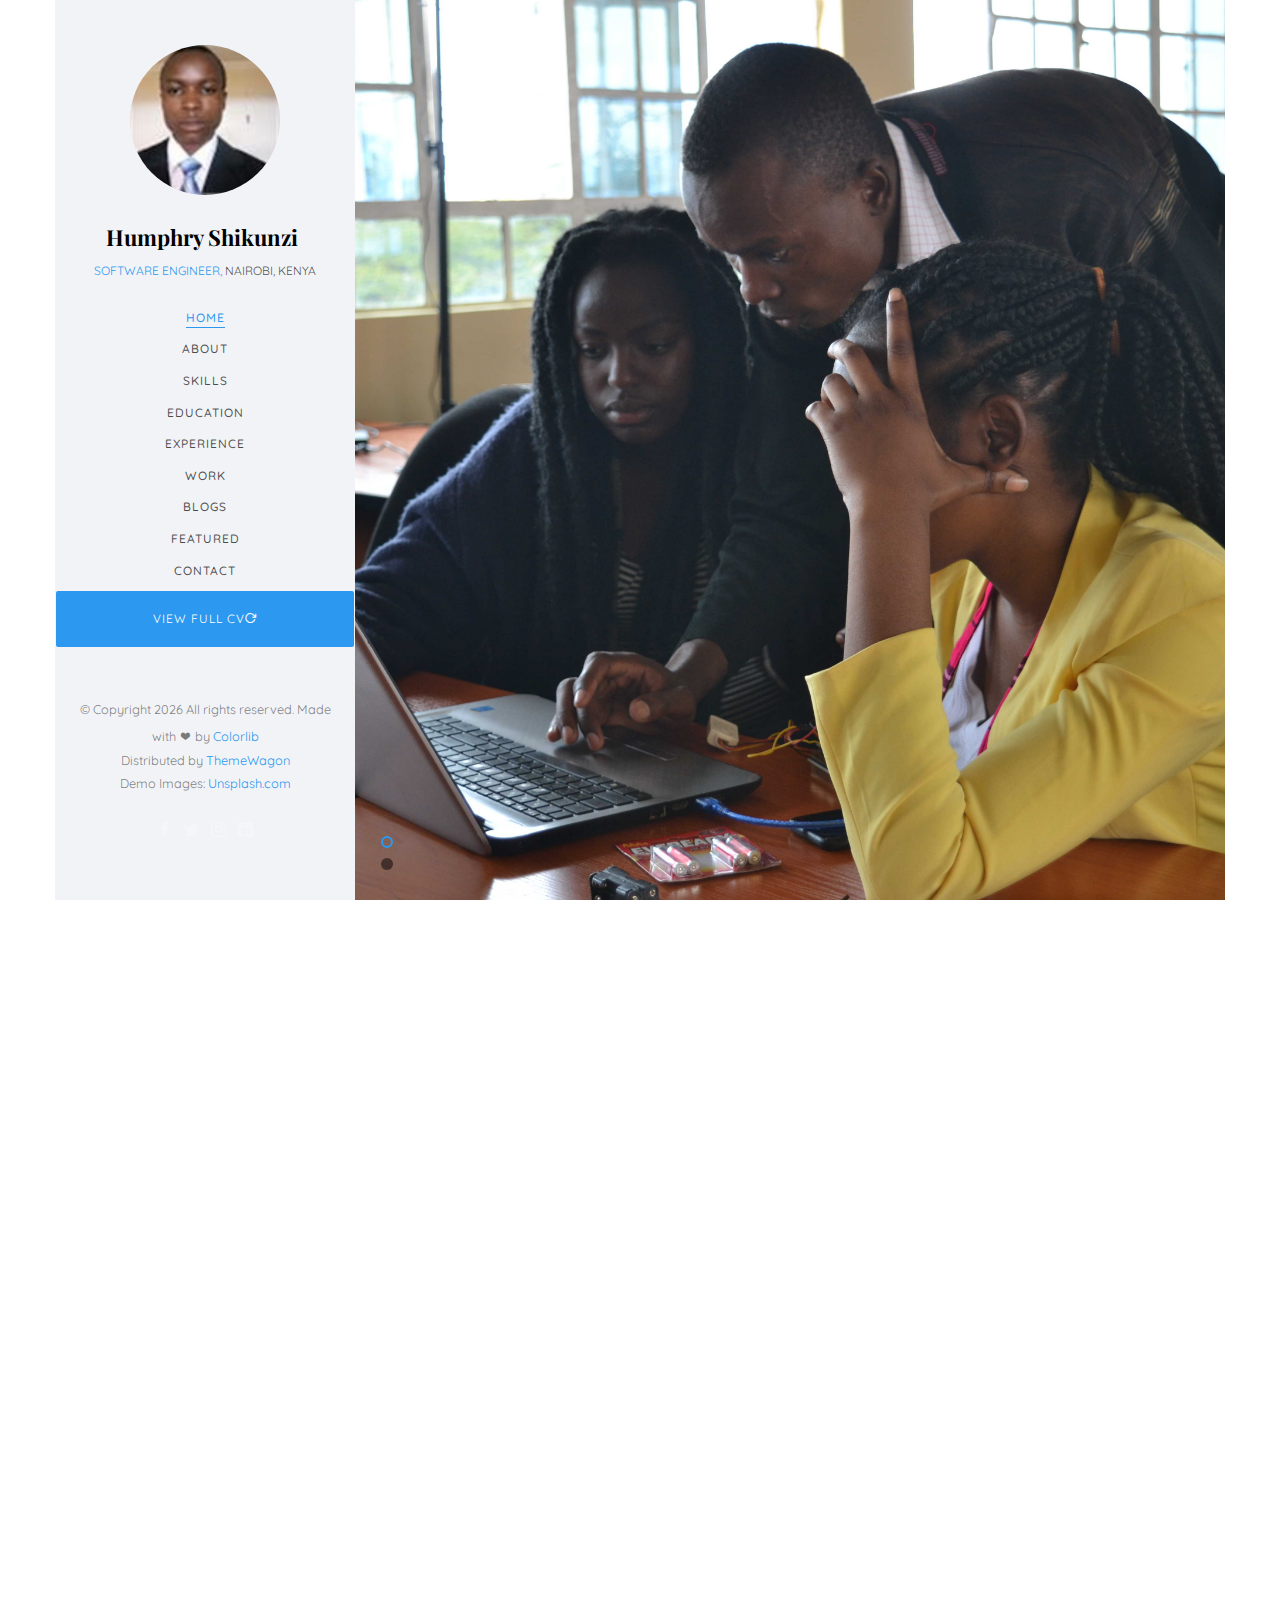
==== commit 59eae46c: "update for cv" ====
--- a/index.html
+++ b/index.html
@@ -1,6 +1,7 @@
 <!DOCTYPE HTML>
 <html>
-	<head>
+
+<head>
 	<meta charset="utf-8">
 	<meta http-equiv="X-UA-Compatible" content="IE=edge">
 	<title>Humphry Shikunzi</title>
@@ -9,12 +10,12 @@
 	<meta name="keywords" content="" />
 	<meta name="author" content="" />
 
-  <!-- Facebook and Twitter integration -->
-	<meta property="og:title" content=""/>
-	<meta property="og:image" content=""/>
-	<meta property="og:url" content=""/>
-	<meta property="og:site_name" content=""/>
-	<meta property="og:description" content=""/>
+	<!-- Facebook and Twitter integration -->
+	<meta property="og:title" content="" />
+	<meta property="og:image" content="" />
+	<meta property="og:url" content="" />
+	<meta property="og:site_name" content="" />
+	<meta property="og:description" content="" />
 	<meta name="twitter:title" content="" />
 	<meta name="twitter:image" content="" />
 	<meta name="twitter:url" content="" />
@@ -25,7 +26,7 @@
 
 	<link href="https://fonts.googleapis.com/css?family=Quicksand:300,400,500,700" rel="stylesheet">
 	<link href="https://fonts.googleapis.com/css?family=Playfair+Display:400,400i,700" rel="stylesheet">
-	
+
 	<!-- Animate.css -->
 	<link rel="stylesheet" href="css/animate.css">
 	<!-- Icomoon Icon Fonts-->
@@ -49,531 +50,598 @@
 	<script src="js/respond.min.js"></script>
 	<![endif]-->
 
-	</head>
-	<body>
+</head>
+
+<body>
 	<div id="colorlib-page">
 		<div class="container-wrap">
-		<a href="#" class="js-colorlib-nav-toggle colorlib-nav-toggle" data-toggle="collapse" data-target="#navbar" aria-expanded="false" aria-controls="navbar"><i></i></a>
-		<aside id="colorlib-aside" role="complementary" class="border js-fullheight">
-			<div class="text-center">
-				<div class="author-img" style="background-image: url(images/profileImage.png);"></div>
-				<h1 id="colorlib-logo"><a href="index.html">Humphry Shikunzi</a></h1>
-				<span class="position"><a href="#">Electrical and Electronic Engineer</a> Nairobi, Kenya</span>
-			</div>
-			<nav id="colorlib-main-menu" role="navigation" class="navbar">
-				<div id="navbar" class="collapse">
+			<a href="#" class="js-colorlib-nav-toggle colorlib-nav-toggle" data-toggle="collapse" data-target="#navbar"
+				aria-expanded="false" aria-controls="navbar"><i></i></a>
+			<aside id="colorlib-aside" role="complementary" class="border js-fullheight">
+				<div class="text-center">
+					<div class="author-img" style="background-image: url(images/profileImage.png);"></div>
+					<h1 id="colorlib-logo"><a href="index.html">Humphry Shikunzi</a></h1>
+					<span class="position"><a href="#">Software Engineer,</a> Nairobi, Kenya</span>
+				</div>
+				<nav id="colorlib-main-menu" role="navigation" class="navbar">
+					<div id="navbar" class="collapse">
+						<ul>
+							<li class="active"><a href="#" data-nav-section="home">Home</a></li>
+							<li><a href="#" data-nav-section="about">About</a></li>
+							<li><a href="#" data-nav-section="skills">Skills</a></li>
+							<li><a href="#" data-nav-section="education">Education</a></li>
+							<li><a href="#" data-nav-section="experience">Experience</a></li>
+							<li><a href="#" data-nav-section="work">Work</a></li>
+							<li><a href="#" data-nav-section="blog">Blogs</a></li>
+							<li><a href="#" data-nav-section="featured">Featured</a></li>
+							<li><a href="#" data-nav-section="contact">Contact</a></li>
+							<p><a href="https://github.com/Humphryshikunzi/humphryshikunzi.github.io/blob/master/Humphry%20Shikunzi.pdf" target="_blank"
+									class="btn btn-primary btn-lg btn-load-more">View Full CV<i	class="icon-reload"></i></a></p>
+						</ul>
+					</div>
+				</nav>
+
+				<div class="colorlib-footer">
+					<p><small>&copy;
+							<!-- Link back to Colorlib can't be removed. Template is licensed under CC BY 3.0. -->
+							Copyright
+							<script>document.write(new Date().getFullYear());</script> All rights reserved. Made with <i
+								class="icon-heart" aria-hidden="true"></i> by <a href="https://colorlib.com"
+								target="_blank">Colorlib</a>
+							<!-- Link back to Colorlib can't be removed. Template is licensed under CC BY 3.0. -->
+							</span> <span>Distributed by <a href="https://themewagon.com"
+									target="_blank">ThemeWagon</a></span> <span>Demo Images: <a
+									href="https://unsplash.com/" target="_blank">Unsplash.com</a></span>
+						</small></p>
 					<ul>
-						<li class="active"><a href="#" data-nav-section="home">Home</a></li>
-						<li><a href="#" data-nav-section="about">About</a></li>
-						<li><a href="#" data-nav-section="skills">Skills</a></li>
-						<li><a href="#" data-nav-section="education">Education</a></li>
-						<li><a href="#" data-nav-section="experience">Experience</a></li>
-						<li><a href="#" data-nav-section="work">Work</a></li>
-						<li><a href="#" data-nav-section="blog">Blogs</a></li>
-						<li><a href="#" data-nav-section="featured">Featured</a></li>
-						<li><a href="#" data-nav-section="contact">Contact</a></li>
-						<p><a href="https://reaiotblobs.blob.core.windows.net/humphry/Profile.pdf" target="_blank" class="btn btn-primary btn-lg btn-load-more">Download Full CV<i class="icon-reload"></i></a></p>
+						<li><a href="#"><i class="icon-facebook2"></i></a></li>
+						<li><a href="#"><i class="icon-twitter2"></i></a></li>
+						<li><a href="#"><i class="icon-instagram"></i></a></li>
+						<li><a href="#"><i class="icon-linkedin2"></i></a></li>
 					</ul>
 				</div>
-			</nav>
-
-			<div class="colorlib-footer">
-				<p><small>&copy; <!-- Link back to Colorlib can't be removed. Template is licensed under CC BY 3.0. -->
-Copyright <script>document.write(new Date().getFullYear());</script> All rights reserved. Made with <i class="icon-heart" aria-hidden="true"></i> by <a href="https://colorlib.com" target="_blank">Colorlib</a>
-<!-- Link back to Colorlib can't be removed. Template is licensed under CC BY 3.0. --> </span> <span>Distributed by <a href="https://themewagon.com" target="_blank">ThemeWagon</a></span> <span>Demo Images: <a href="https://unsplash.com/" target="_blank">Unsplash.com</a></span></small></p>
-				<ul>
-					<li><a href="#"><i class="icon-facebook2"></i></a></li>
-					<li><a href="#"><i class="icon-twitter2"></i></a></li>
-					<li><a href="#"><i class="icon-instagram"></i></a></li>
-					<li><a href="#"><i class="icon-linkedin2"></i></a></li>
-				</ul>
-			</div>
-
-		</aside>
-
-		<div id="colorlib-main">
-			<section id="colorlib-hero" class="js-fullheight" data-section="home">
-				<div class="flexslider js-fullheight">
-					<ul class="slides">
-				   	<li style="background-image: url(images/indaba-humphry.jpg);">
-				   		<div class="overlay"></div>
-				   		<div class="container-fluid">
-				   			<div class="row">
-					   			<div class="col-md-6 col-md-offset-3 col-md-pull-3 col-sm-12 col-xs-12 js-fullheight slider-text">
-					   				<div class="slider-text-inner js-fullheight">
-					   					<div class="desc">
-						   										   				
-										</div>
-					   				</div>
-					   			</div>
-					   		</div>
-				   		</div>
-				   	</li>
-				   	<li style="background-image: url(images/ElectronicImage.jpg);">
-				   		<div class="overlay"></div>
-				   		<div class="container-fluid">
-				   			<div class="row">
-					   			<div class="col-md-6 col-md-offset-3 col-md-pull-3 col-sm-12 col-xs-12 js-fullheight slider-text">
-					   				<div class="slider-text-inner">
-					   					<div class="desc">
-						   																	
-									    </div>
-					   				</div>
-					   			</div>
-					   		</div>
-				   		</div>
-				   	</li>
-				  	</ul>
-			  	</div>
-			</section>
-
-			<section class="colorlib-about" data-section="about">
-				<div class="colorlib-narrow-content">
-					<div class="row">
-						<div class="col-md-12">
-							<div class="row row-bottom-padded-sm animate-box" data-animate-effect="fadeInLeft">
-								<div class="col-md-12">
-									<div class="about-desc">
-										<span class="heading-meta">About Me</span>
-										<p>I am an Undergradute research assistant at DSAIL (Data Science and Artificial Intelligence, Dedan Kimathi University of Technology).</p>
-										<p>I am likewise a Software Engineer, (Centre for Development of Electronic Devices, Dedan Kimathi University of Technology).</p>
-										<p>Last on my current list of roles is that I am a Microsoft student ambassador, sharing with other students about technology and how they can use it to bring change to themselves and the community.</p>
-									</div>
-								</div>
-							</div>							
-							<div class="row">
-								<div class="col-md-12 animate-box" data-animate-effect="fadeInLeft">
-									<div class="hire">
-										<h2>I love building things that solve problems in our society.<br>
-										    Also spend some of my time helping some of students junior to me learn technology.
-									</h2>
-										
-									</div>
-								</div>
-							</div>
-						</div>
-					</div>
-				</div>
-			</section>		
-		
-			
-			<div id="colorlib-counter" class="colorlib-counters" style="background-image: url(images/satellite-image.jpeg); min-height: 600px;" data-stellar-background-ratio="0.5">
-				<div class="overlay"></div>
-				<div class="colorlib-narrow-content">
-					<div class="row">
-					</div>
-					<div class="row">						
-						<div class="col-md-3 text-center animate-box">
-							<span class="colorlib-counter js-counter" data-from="0" data-to="5" data-speed="5000" data-refresh-interval="50"></span>
-							<span class="colorlib-counter-label">Projects</span>
-						</div>
-						<div class="col-md-3 text-center animate-box">
-							<span class="colorlib-counter js-counter" data-from="0" data-to="30" data-speed="5000" data-refresh-interval="50"></span>
-							<span class="colorlib-counter-label">Clients</span>
-						</div>
-						<div class="col-md-3 text-center animate-box">
-							<span class="colorlib-counter js-counter" data-from="0" data-to="3" data-speed="5000" data-refresh-interval="50"></span>
-							<span class="colorlib-counter-label">Partners</span>
-						</div>
-					</div>
-				</div>
-			</div>
-
-			<section class="colorlib-skills" data-section="skills">
-				<div class="colorlib-narrow-content">
-					<div class="row">
-						<div class="col-md-6 col-md-offset-3 col-md-pull-3 animate-box" data-animate-effect="fadeInLeft">
-							<span class="heading-meta">My Specialty</span> 
-						</div>
-					</div>
-					<div class="row">
-						<div class="col-md-3 animate-box" data-animate-effect="fadeInLeft">
-							<div class="services color-1">
-								<span class="icon2"><i class="icon-bulb"></i></span>
-								<h3>Artificial Intelligence</h3>
-							</div>
-						</div>
-						<div class="col-md-3 animate-box" data-animate-effect="fadeInRight">
-							<div class="services color-2">
-								<span class="icon2"><i class="icon-globe-outline"></i></span>
-								<h3>Embedded <br> Systems</h3>
-							</div>
-						</div>
-						<div class="col-md-3 animate-box" data-animate-effect="fadeInTop">
-							<div class="services color-3">
-								<span class="icon2"><i class="icon-data"></i></span>
-								<h3>Tele<br>Communications</h3>
-							</div>
-						</div>
-						
-					</div>
-				</div>
-			</section>
-
-			<section class="colorlib-education" data-section="education">
-				<div class="colorlib-narrow-content">
-					<div class="row">
-						<div class="col-md-6 col-md-offset-3 col-md-pull-3 animate-box" data-animate-effect="fadeInLeft">
-							<span class="heading-meta">Education</span>
-						</div>
-					</div>
-					<div class="row">
-						<div class="col-md-12 animate-box" data-animate-effect="fadeInLeft">
-							<div class="fancy-collapse-panel">
-								<div class="panel-group" id="accordion" role="tablist" aria-multiselectable="true">
-									
-									<div class="panel panel-default">
-									    <div class="panel-heading" role="tab" id="headingTwo">
-									        <h4 class="panel-title">
-									            <a class="collapsed" data-toggle="collapse" data-parent="#accordion" href="#collapseTwo" aria-expanded="false" aria-controls="collapseTwo">Bachelor Degree Electrical and Electronic Engineering
-									            </a>
-									        </h4>
-									    </div>
-									    <div id="collapseTwo" class="panel-collapse collapse" role="tabpanel" aria-labelledby="headingTwo">
-									        <div class="panel-body">
-									            <p>I am doing BSc. in Electrical and Electronic Engineering at <strong>Dedan Kimathi University of Technology</strong>, This should be between 2017 to 2021.</p>
-													
-									        </div>
-									    </div>
-									</div>
-								
-									<div class="panel panel-default">
-									    <div class="panel-heading" role="tab" id="headingFive">
-									        <h4 class="panel-title">
-									            <a class="collapsed" data-toggle="collapse" data-parent="#accordion" href="#collapseFive" aria-expanded="false" aria-controls="collapseFive">High School Secondary Education
-									            </a>
-									        </h4>
-									    </div>
-									    <div id="collapseFive" class="panel-collapse collapse" role="tabpanel" aria-labelledby="headingFive">
-									        <div class="panel-body">
-									            <p>I did my High School Education in <strong>Kisii School</strong> between 2013 to 2016.</p>	
-									        </div>
-									    </div>
-									</div>
-
-									<div class="panel panel-default">
-									    <div class="panel-heading" role="tab" id="headingThree">
-									        <h4 class="panel-title">
-									            <a class="collapsed" data-toggle="collapse" data-parent="#accordion" href="#collapseThree" aria-expanded="false" aria-controls="collapseThree">Primary Education
-									            </a>
-									        </h4>
-									    </div>
-									    <div id="collapseThree" class="panel-collapse collapse" role="tabpanel" aria-labelledby="headingThree">
-									        <div class="panel-body">
-									            <p>I did my Primary Education in <strong>Lunyu Primary School.</strong> The School is located in Lukusi Sub Location in Mukombero village, where I was born and raised until I was 16 years old. I left this home village for my High School Studies.</p>	
-									        </div>
-									    </div>
-									</div>
-								</div>
-							</div>
-						</div>
-					</div>
-				</div>
-			</section>
-
-			<section class="colorlib-experience" data-section="experience">
-				<div class="colorlib-narrow-content">
-					<div class="row">
-						<div class="col-md-6 col-md-offset-3 col-md-pull-3 animate-box" data-animate-effect="fadeInLeft">
-							<span class="heading-meta">Experience</span>
-						</div>
-					</div>
-					<div class="row">
-						<div class="col-md-12">
-				         <div class="timeline-centered">
-					         <article class="timeline-entry animate-box" data-animate-effect="fadeInLeft">
-					            <div class="timeline-entry-inner">
-
-					               <div class="timeline-icon color-1">
-					                  <i class="icon-pen2"></i>
-					               </div>
-
-					               <div class="timeline-label">
-					                  <h2><a href="#"></a> Data Science And Artificial Intelligence (DSAIL), Dedan Kimathi	University	Undergraduate Research Assistant<span>2020-Now</span></h2>
-					                  <p>At DSAIL, our Mission is to be the Leading research centre in the region and beyond to build solutions around Data Science (Machine Learning) and Data	Collection techniques (IoT) for solving problems that affect Africa and beyond.</p>
-					               </div>
-					            </div>
-					         </article>
-
-
-					         <article class="timeline-entry animate-box" data-animate-effect="fadeInRight">
-					            <div class="timeline-entry-inner">
-					               <div class="timeline-icon color-2">
-					                  <i class="icon-pen2"></i>
-					               </div>
-					               <div class="timeline-label">
-					               	<h2><a href="#">Center for Development of Electronic Devices (CDED-Dekut) Software Engineer	September</a> <span>2020-Now</span></h2>
-					                  <p>At CDED, my role is the interfacing between hardware and software.</p>
-					               </div>
-					            </div>
-					         </article>
-
-					         <article class="timeline-entry animate-box" data-animate-effect="fadeInLeft">
-					            <div class="timeline-entry-inner">
-					               <div class="timeline-icon color-3">
-					                  <i class="icon-pen2"></i>
-					               </div>
-					               <div class="timeline-label">
-					               	<h2><a href="#">Microsoft Student Ambassador</a> <span>2019-2021</span></h2>
-					                  <p>I am a Microsoft student ambassador, sharing with other students about	technology and how they can use it to bring change to themselves and the community.
+
+			</aside>
+
+			<div id="colorlib-main">
+				<section id="colorlib-hero" class="js-fullheight" data-section="home">
+					<div class="flexslider js-fullheight">
+						<ul class="slides">
+							<li style="background-image: url(images/indaba-humphry.jpg);">
+								<div class="overlay"></div>
+								<div class="container-fluid">
+									<div class="row">
+										<div
+											class="col-md-6 col-md-offset-3 col-md-pull-3 col-sm-12 col-xs-12 js-fullheight slider-text">
+											<div class="slider-text-inner js-fullheight">
+												<div class="desc">
+
+												</div>
+											</div>
+										</div>
+									</div>
+								</div>
+							</li>
+							<li style="background-image: url(images/ElectronicImage.jpg);">
+								<div class="overlay"></div>
+								<div class="container-fluid">
+									<div class="row">
+										<div
+											class="col-md-6 col-md-offset-3 col-md-pull-3 col-sm-12 col-xs-12 js-fullheight slider-text">
+											<div class="slider-text-inner">
+												<div class="desc">
+
+												</div>
+											</div>
+										</div>
+									</div>
+								</div>
+							</li>
+						</ul>
+					</div>
+				</section>
+
+				<section class="colorlib-about" data-section="about">
+					<div class="colorlib-narrow-content">
+						<div class="row">
+							<div class="col-md-12">
+								<div class="row row-bottom-padded-sm animate-box" data-animate-effect="fadeInLeft">
+									<div class="col-md-12">
+										<div class="about-desc">
+											<span class="heading-meta">About Me</span>
+											<p>Backend-Heavy Full Stack Software Engineer, with 4+ years of experience
+											</p>
+										</div>
+									</div>
+								</div>
+								<div class="row">
+									<div class="col-md-12 animate-box" data-animate-effect="fadeInLeft">
+										<div class="hire">
+											<h2>I prefer working on teams with individuals that help each other grow in
+												their career, besides achieving the teams objectives.<br>
+											</h2>
+
+										</div>
+									</div>
+								</div>
+							</div>
+						</div>
+					</div>
+				</section>
+
+				<section class="colorlib-skills" data-section="skills">
+					<div class="colorlib-narrow-content">
+						<div class="row">
+							<div class="col-md-6 col-md-offset-3 col-md-pull-3 animate-box"
+								data-animate-effect="fadeInLeft">
+								<span class="heading-meta">My Specialty</span>
+							</div>
+						</div>
+						<div class="row">
+							<div class="col-md-6 animate-box" data-animate-effect="fadeInLeft">
+								<div class="services color-1">
+									<span class="icon2"><i class="icon-bulb"></i></span>
+									<h3>Backend(prefered)</h3>
+									<ul>
+										<li>Systems Design - Designing Systems that are Scalable, Robust and Secured
+										</li>
+										<li>dotNet Development - .NET Core, C#, ASP.Net, Entity Framework</li>
+										<li>Cloud, Databases and APIs - Azure, Digital Ocean, NoSQL, SQL – SQL Queries,
+											Stored Procedures, Scalar and Tabular
+											Functions, Views, Graph Data, Rest API</li>
+										<li>APIs - E.g MPesa and PesaPal Payments</li>
+										<li>Virtualization technologies - Docker</li>
+										<li>Microservices</li>
+										<li>Agile Development</li>
+									</ul>
+								</div>
+							</div>
+							<div class="col-md-6 animate-box" data-animate-effect="fadeInRight">
+								<div class="services color-2">
+									<span class="icon2"><i class="icon-globe-outline"></i></span>
+									<h3>Frontend</h3>
+									<ul>
+										<li>React</li>
+										<li>Flask</li>
+										<li>JavaScript</li>
+										<li>Bootstrapping Technologies</li>
+									</ul>
+								</div>
+							</div>
+						</div>
+					</div>
+				</section>
+
+				<section class="colorlib-education" data-section="education">
+					<div class="colorlib-narrow-content">
+						<div class="row">
+							<div class="col-md-6 col-md-offset-3 col-md-pull-3 animate-box"
+								data-animate-effect="fadeInLeft">
+								<span class="heading-meta">Education</span>
+							</div>
+						</div>
+						<div class="row">
+							<div class="col-md-12 animate-box" data-animate-effect="fadeInLeft">
+								<div class="fancy-collapse-panel">
+									<div class="panel-group" id="accordion" role="tablist" aria-multiselectable="true">
+
+										<div class="panel panel-default">
+											<div class="panel-heading" role="tab" id="headingTwo">
+												<h4 class="panel-title">
+													<a class="collapsed" data-toggle="collapse" data-parent="#accordion"
+														href="#collapseTwo" aria-expanded="false"
+														aria-controls="collapseTwo">Bachelor Degree Electrical and
+														Electronic Engineering
+													</a>
+												</h4>
+											</div>
+											<div id="collapseTwo" class="panel-collapse collapse" role="tabpanel"
+												aria-labelledby="headingTwo">
+												<div class="panel-body">
+													<p>BSc, Electrical and Electronic Engineering, <strong>Dedan Kimathi
+															University of Technology</strong></p>
+												</div>
+											</div>
+										</div>
+									</div>
+								</div>
+							</div>
+						</div>
+					</div>
+				</section>
+
+				<section class="colorlib-experience" data-section="experience">
+					<div class="colorlib-narrow-content">
+						<div class="row">
+							<div class="col-md-6 col-md-offset-3 col-md-pull-3 animate-box"
+								data-animate-effect="fadeInLeft">
+								<span class="heading-meta">Experience</span>
+							</div>
+						</div>
+						<div class="row">
+							<div class="col-md-12">
+								<div class="timeline-centered">
+									<article class="timeline-entry animate-box" data-animate-effect="fadeInLeft">
+										<div class="timeline-entry-inner">
+
+											<div class="timeline-icon color-1">
+												<i class="icon-pen2"></i>
+											</div>
+											<div class="timeline-label">
+												<h2><a href="https://pamride.com" target="_blank"> Pamride, Software Engineer <span>JAN 2022 -
+														Now</span></a></h2> 
+												<p>- Working on a team that designed, implementing and testing a
+													robust, scalable and secure backend that can serve thousands of
+													requests for users of the Mobile app the company.</p>
+												<p>-The technologies involved include ASP .NET Core, Microsoft
+													Azure, Serverless computing, Graph Data, Data Analysis,
+													Networking Protocols, Database Optimization, Software
+													Development Security, Penetration Tests, Agile Development
+													and virtualization using docker containers. </p>
+												<p>- Other skills learnt include: Teamwork and collaboration, Solid
+													Communication, Leadership, Ownership, Taking responsibilities,
+													Dealing with emergence and ambiguous problems and
+													Adaptability in different work environments.</p>
+											</div>
+
+										</div>
+									</article>
+
+
+									<article class="timeline-entry animate-box" data-animate-effect="fadeInRight">
+										<div class="timeline-entry-inner">
+											<div class="timeline-icon color-2">
+												<i class="icon-pen2"></i>
+											</div>
+											<div class="timeline-label">
+												<h2><a href="#"></a>Freelance Software Engineer, PICIADE TECHNOLOGIES<span> NOV 2021 - DEC 2022</span></h2>
+												<p>- Worked on a team that designed and developed an ERP
+													(Enterprise Resource Planning) software using ASP.Net,
+													ASP.Net Core, C#, Java Script and MS SQL Server.
+												</p>
+												<P>- The ERP system was successful and currently used by more
+													than 10 clients at an enterprise level.
+												</P>
+												<P>
+													- Key pillars of the system include Accounts Management, HR,
+													Stocks, Procurement, Workshop, Project, Finance, Purchasing
+													and Reports & Analytics Management
+												</P>
+											</div>
+										</div>
+									</article>
+
+									<article class="timeline-entry animate-box" data-animate-effect="fadeInLeft">
+										<div class="timeline-entry-inner">
+											<div class="timeline-icon color-3">
+												<i class="icon-pen2"></i>
+											</div>
+											<div class="timeline-label">
+												<h2><a href="https://dekut-dsail.github.io" target="_blank">Center for Data Science And Artificial Intelligence (DSAIL),
+													Dedan Kimathi University, Research Intern <span> MAY 2020- JAN 2021 </a></span></h2>
+												 <P>- Worked on a team that designed and developed a digital
+													learning device, on a project named Cafrilearn, that is affordable
+													to help children in hard to reach communities access learning
+													materials. Technologies used include - Electronics, Flask,
+													ASP.NET Core. Programming languages used - Python, C#, C													
+													</P>
+												 <P>- Investigated Machine Learning methods for other various
+													applications</P>
+												 <P>- Designed and Fabricated IoT devices for data collection</P>
+												 <P>- Developed Data Collection pipelines for IoT applications</P>
+												 <P>- Produced Technical Results and Documentation for tasks done</P>
+											</div>
+										</div>
+									</article>
+
+									<article class="timeline-entry begin animate-box"
+										data-animate-effect="fadeInBottom">
+										<div class="timeline-entry-inner">
+											<div class="timeline-icon color-none">
+											</div>
+										</div>
+									</article>
+								</div>
+							</div>
+						</div>
+					</div>
+				</section>
+
+				<section class="colorlib-work" data-section="work">
+					<div class="colorlib-narrow-content">
+						<div class="row">
+							<div class="col-md-6 col-md-offset-3 col-md-pull-3 animate-box"
+								data-animate-effect="fadeInLeft">
+								<span class="heading-meta">My Work</span>
+								<h2 class="colorlib-heading animate-box">Recent Work</h2>
+							</div>
+						</div>
+
+						<div class="row">
+							<div class="col-md-6 animate-box" data-animate-effect="fadeInLeft">
+								<div class="project" style="background-image: url(images/Metrics.jfif);height: 600px;">
+									<div class="desc">
+										<div class="con">
+											<h3><a href="https://play.google.com/store/apps/details?id=com.companyname.cmapp_mobile"
+													target="_blank">Cmapp</a></h3>
+											<span>Mobile App</span>
+											<p class="icon">
+												<span><a href="#"><i class="icon-share3"></i></a></span>
+												<span><a href="#"><i class="icon-eye"></i> 100</a></span>
+												<span><a href="#"><i class="icon-heart"></i> 49</a></span>
+											</p>
+										</div>
+									</div>
+								</div>
+							</div>
+							<div class="col-md-6 animate-box" data-animate-effect="fadeInRight">
+								<div class="project"
+									style="background-image: url(images/Cafrilearn.png);height: 600px;">
+									<div class="desc">
+										<div class="con">
+											<h3><a href="https://play.google.com/store/apps/details?id=com.reaiot.cafrilearn"
+													target="_blank">Cafrilearn</a></h3>
+											<span>Mobile App</span>
+											<p class="icon">
+												<span><a href="#"><i class="icon-share3"></i></a></span>
+												<span><a href="#"><i class="icon-eye"></i> 100</a></span>
+												<span><a href="#"><i class="icon-heart"></i> 49</a></span>
+											</p>
+										</div>
+									</div>
+								</div>
+							</div>
+
+							<div class="col-md-6 animate-box" data-animate-effect="fadeInTop" style="margin-top: 50px;">
+								<div class="project"
+									style="background-image: url(images/Cafrilean.jpg); height: 600px;width: 800px;">
+									<div class="desc">
+										<div class="con">
+											<h3><a href="http://cafrilearn.org/" target="_blank">Cafrilearn Website</a>
+											</h3>
+											<span>Website</span>
+											<p class="icon">
+												<span><a href="#"><i class="icon-share3"></i></a></span>
+												<span><a href="#"><i class="icon-eye"></i> 100</a></span>
+												<span><a href="#"><i class="icon-heart"></i> 49</a></span>
+											</p>
+										</div>
+									</div>
+								</div>
+							</div>
+
+
+							<div class="row" style="margin-top: 50px;">
+								<div class="col-md-12 animate-box">
+									<iframe width="560" height="315" src="https://www.youtube.com/embed/9lS3V9GYXxU"
+										frameborder="0"
+										allow="accelerometer; autoplay; clipboard-write; encrypted-media; gyroscope; picture-in-picture"
+										allowfullscreen></iframe>
+								</div>
+							</div>
+
+							<div class="col-md-6 animate-box" data-animate-effect="fadeInTop" style="margin-top: 50px;">
+								<div class="project"
+									style="background-image: url(images/RealTimeCovidUpdate.jpg); height: 600px;width: 800px;">
+									<div class="desc">
+										<div class="con">
+											<h3><a href="http://ke-covid-tracker-kenya.herokuapp.com/"
+													target="_blank">Covid 19 KE Updater</a></h3>
+											<span>Website</span>
+											<p class="icon">
+												<span><a href="#"><i class="icon-share3"></i></a></span>
+												<span><a href="#"><i class="icon-eye"></i> 100</a></span>
+												<span><a href="#"><i class="icon-heart"></i> 49</a></span>
+											</p>
+										</div>
+									</div>
+								</div>
+							</div>
+
+							<div class="row" style="margin-top: 25px;">
+								<div class="col-md-12 animate-box">
+									<iframe width="560" height="315" src="https://www.youtube.com/embed/n36IXh3UJr4"
+										frameborder="0"
+										allow="accelerometer; autoplay; clipboard-write; encrypted-media; gyroscope; picture-in-picture"
+										allowfullscreen></iframe>
+								</div>
+							</div>
+
+							<div class="col-md-6 animate-box" data-animate-effect="fadeInTop" style="margin-top: 50px;">
+								<div class="project"
+									style="background-image: url(images/TrackTileImage2.png); height: 600px;width: 800px;">
+									<div class="desc">
+										<div class="con">
+											<h3><a href="work.html">Tracktile Website</a></h3>
+											<span>Website</span>
+											<p class="icon">
+												<span><a href="#"><i class="icon-share3"></i></a></span>
+												<span><a href="#"><i class="icon-eye"></i> 100</a></span>
+												<span><a href="#"><i class="icon-heart"></i> 49</a></span>
+											</p>
+										</div>
+									</div>
+								</div>
+							</div>
+
+						</div>
+				</section>
+
+				<!-- <section class="colorlib-blog" data-section="blog">
+					<div class="colorlib-narrow-content">
+						<div class="row">
+							<div class="col-md-6 col-md-offset-3 col-md-pull-3 animate-box"
+								data-animate-effect="fadeInLeft">
+								<span class="heading-meta">Blogs</span>
+							</div>
+						</div>
+						<div class="row">
+							<div class="col-md-4 col-sm-6 animate-box" data-animate-effect="fadeInLeft">
+								<div class="blog-entry">
+									<a href="blog.html" class="blog-img"><img src="images/Webscapping.jpg"
+											class="img-responsive" alt="HTML5 Bootstrap Template by colorlib.com"></a>
+									<div class="desc">
+										<span><small>April 14, 2019 </small> | <small>Web scrapping</small> | <small> <i
+													class="icon-bubble3"></i> 4</small></span>
+										<h3><a href="blog.html">Web scrapping</a></h3>
+										<p>This article is about webscarpping of Websites that contain useful
+											information, you might be interested in how this is done.</p>
+										<p>Check more at <a href="https://shiks.azurewebsites.net/Home/Webscrap"
+												target="_blank">Web Scrapping</a></p>
+									</div>
+								</div>
+							</div>
+							<div class="col-md-4 col-sm-6 animate-box" data-animate-effect="fadeInRight">
+								<div class="blog-entry">
+									<a href="blog.html" class="blog-img"><img src="images/Teledata.jpg"
+											class="img-responsive" alt="HTML5 Bootstrap Template by colorlib.com"></a>
+									<div class="desc">
+										<span><small>May 21, 2019 </small> | <small> Teledata </small> | <small> <i
+													class="icon-bubble3"></i> 4</small></span>
+										<h3><a href="blog.html">Teledata</a></h3>
+										<p>This article is about my own Custom course that I created for myself at the
+											campus. It was to enable me do the things I wanted to do since not all of my
+											interest topics were being covered in my official course the way I wanted it
+											done.</p>
+										<p>Check more at <a href="https://shiks.azurewebsites.net/Home/TeleData"
+												target="_blank">TeleData</a></p>
+									</div>
+								</div>
+							</div>
+							<div class="col-md-4 col-sm-6 animate-box" data-animate-effect="fadeInLeft">
+								<div class="blog-entry">
+									<a href="blog.html" class="blog-img"><img src="images/DataAugmentation.jpg"
+											class="img-responsive" alt="HTML5 Bootstrap Template by colorlib.com"></a>
+									<div class="desc">
+										<span><small>January 1, 2020 </small> | <small> Data Augmentation </small> |
+											<small> <i class="icon-bubble3"></i> 4</small></span>
+										<h3><a href="blog.html">Data Augmentation</a></h3>
+										<p>In most Artificial Intelligence problems, data is mostly less abundunt. This
+											addresses how to generate more data.</p>
+										<p>Check more at <a href="https://shiks.azurewebsites.net/Home/DataAugmentation"
+												target="_blank">Data Augmentation</a></p>
+									</div>
+								</div>
+							</div>
+						</div>
+
+					</div>
+				</section> -->
+
+				<section class="colorlib-blog" data-section="featured">
+					<div class="colorlib-narrow-content">
+						<div class="row">
+							<div class="col-md-6 col-md-offset-3 col-md-pull-3 animate-box"
+								data-animate-effect="fadeInLeft">
+								<span class="heading-meta">Featured</span>
+							</div>
+						</div>
+						<div class="row">
+							<div class="col-md-4 col-sm-6 animate-box" data-animate-effect="fadeInLeft">
+								<div class="blog-entry">
+									<a href="blog.html" class="blog-img"><img src="images/CafrilearnTeam.jpeg"
+											class="img-responsive" alt="HTML5 Bootstrap Template by colorlib.com"></a>
+									<div class="desc">
+										<span><small>April 14, 2019 </small> | <small>Imagine Cup World Finalist
+												2021</small> | <small> <i class="icon-bubble3"></i> 4</small></span>
+										<h3><a href="blog.html">Imagine Cup World Finalist</a></h3>
+										<p>The 2021 Imagine Cup is where passion meets purpose, and student innovators
+											can bring their boldest tech ideas to life to impact our world. 2021's
+											all-digital competition saw thousands of teams developing projects in four
+											categories that aligned with their passions: Earth, Education, Healthcare,
+											or Lifestyle.
+											My Team Cafrilearn was amongst the Imagine Cup World Finalist 2021
 										</p>
-					               </div>
-					            </div>
-					         </article>					       
-
-					         <article class="timeline-entry begin animate-box" data-animate-effect="fadeInBottom">
-					            <div class="timeline-entry-inner">
-					               <div class="timeline-icon color-none">
-					               </div>
-					            </div>
-					         </article>
-					      </div>
-					   </div>
-				   </div>
-				</div>
-			</section>
-
-			<section class="colorlib-work" data-section="work">
-				<div class="colorlib-narrow-content">
-					<div class="row">
-						<div class="col-md-6 col-md-offset-3 col-md-pull-3 animate-box" data-animate-effect="fadeInLeft">
-							<span class="heading-meta">My Work</span>
-							<h2 class="colorlib-heading animate-box">Recent Work</h2>
-						</div>
-					</div>
-					
-					<div class="row">
-						<div class="col-md-6 animate-box" data-animate-effect="fadeInLeft">
-							<div class="project" style="background-image: url(images/Metrics.jfif);height: 600px;">
-								<div class="desc">
-									<div class="con">
-										<h3><a href="https://play.google.com/store/apps/details?id=com.companyname.cmapp_mobile" target="_blank">Cmapp</a></h3>
-										<span>Mobile App</span>
-										<p class="icon">
-											<span><a href="#"><i class="icon-share3"></i></a></span>
-											<span><a href="#"><i class="icon-eye"></i> 100</a></span>
-											<span><a href="#"><i class="icon-heart"></i> 49</a></span>
-										</p>
-									</div>
-								</div>
-							</div>
-						</div>
-						<div class="col-md-6 animate-box" data-animate-effect="fadeInRight">
-							<div class="project" style="background-image: url(images/Cafrilearn.png);height: 600px;">
-								<div class="desc">
-									<div class="con">
-										<h3><a href="https://play.google.com/store/apps/details?id=com.reaiot.cafrilearn" target="_blank">Cafrilearn</a></h3>
-										<span>Mobile App</span>
-										<p class="icon">
-											<span><a href="#"><i class="icon-share3"></i></a></span>
-											<span><a href="#"><i class="icon-eye"></i> 100</a></span>
-											<span><a href="#"><i class="icon-heart"></i> 49</a></span>
-										</p>
-									</div>
-								</div>
-							</div>
-						</div>
-
-						<div class="col-md-6 animate-box" data-animate-effect="fadeInTop" style="margin-top: 50px;">
-							<div class="project" style="background-image: url(images/Cafrilean.jpg); height: 600px;width: 800px;">
-								<div class="desc">
-									<div class="con">
-										<h3><a href="http://cafrilearn.org/" target="_blank">Cafrilearn Website</a></h3>
-										<span>Website</span>
-										<p class="icon">
-											<span><a href="#"><i class="icon-share3"></i></a></span>
-											<span><a href="#"><i class="icon-eye"></i> 100</a></span>
-											<span><a href="#"><i class="icon-heart"></i> 49</a></span>
-										</p>
-									</div>
-								</div>
-							</div>
-						</div>	
-						
-						
-						<div class="row" style="margin-top: 50px;">
-							<div class="col-md-12 animate-box">
-								<iframe width="560" height="315" src="https://www.youtube.com/embed/9lS3V9GYXxU" frameborder="0" allow="accelerometer; autoplay; clipboard-write; encrypted-media; gyroscope; picture-in-picture" allowfullscreen></iframe>
-							</div>
-						</div>
-
-						<div class="col-md-6 animate-box" data-animate-effect="fadeInTop" style="margin-top: 50px;">
-							<div class="project" style="background-image: url(images/RealTimeCovidUpdate.jpg); height: 600px;width: 800px;">
-								<div class="desc">
-									<div class="con">
-										<h3><a href="http://ke-covid-tracker-kenya.herokuapp.com/" target="_blank">Covid 19 KE Updater</a></h3>
-										<span>Website</span>
-										<p class="icon">
-											<span><a href="#"><i class="icon-share3"></i></a></span>
-											<span><a href="#"><i class="icon-eye"></i> 100</a></span>
-											<span><a href="#"><i class="icon-heart"></i> 49</a></span>
-										</p>
-									</div>
-								</div>
-							</div>
-						</div>	
-
-						<div class="row" style="margin-top: 25px;">
-							<div class="col-md-12 animate-box">
-								<iframe width="560" height="315" src="https://www.youtube.com/embed/n36IXh3UJr4" frameborder="0" allow="accelerometer; autoplay; clipboard-write; encrypted-media; gyroscope; picture-in-picture" allowfullscreen></iframe>
-							</div>
-						</div>
-
-						<div class="col-md-6 animate-box" data-animate-effect="fadeInTop" style="margin-top: 50px;">
-							<div class="project" style="background-image: url(images/TrackTileImage2.png); height: 600px;width: 800px;">
-								<div class="desc">
-									<div class="con">
-										<h3><a href="work.html">Tracktile Website</a></h3>
-										<span>Website</span>
-										<p class="icon">
-											<span><a href="#"><i class="icon-share3"></i></a></span>
-											<span><a href="#"><i class="icon-eye"></i> 100</a></span>
-											<span><a href="#"><i class="icon-heart"></i> 49</a></span>
-										</p>
-									</div>
-								</div>
-							</div>
-						</div>			
-
-					</div>
-			</section>
-
-			<section class="colorlib-blog" data-section="blog">
-				<div class="colorlib-narrow-content">
-					<div class="row">
-						<div class="col-md-6 col-md-offset-3 col-md-pull-3 animate-box" data-animate-effect="fadeInLeft">
-							<span class="heading-meta">Blogs</span> 
-						</div>
-					</div>
-					<div class="row">
-						<div class="col-md-4 col-sm-6 animate-box" data-animate-effect="fadeInLeft">
-							<div class="blog-entry">
-								<a href="blog.html" class="blog-img"><img src="images/Webscapping.jpg" class="img-responsive" alt="HTML5 Bootstrap Template by colorlib.com"></a>
-								<div class="desc">
-									<span><small>April 14, 2019 </small> | <small>Web scrapping</small> | <small> <i class="icon-bubble3"></i> 4</small></span>
-									<h3><a href="blog.html">Web scrapping</a></h3>
-									<p>This article is about webscarpping of Websites that contain useful information, you might be interested in how this is done.</p>
-								    <p>Check more at <a href="https://shiks.azurewebsites.net/Home/Webscrap" target="_blank">Web Scrapping</a></p>
-								</div>
-							</div>
-						</div>
-						<div class="col-md-4 col-sm-6 animate-box" data-animate-effect="fadeInRight">
-							<div class="blog-entry">
-								<a href="blog.html" class="blog-img"><img src="images/Teledata.jpg" class="img-responsive" alt="HTML5 Bootstrap Template by colorlib.com"></a>
-								<div class="desc">
-									<span><small>May 21, 2019 </small> | <small> Teledata </small> | <small> <i class="icon-bubble3"></i> 4</small></span>
-									<h3><a href="blog.html">Teledata</a></h3>
-									<p>This article is about my own Custom course that I created for myself at the campus. It was to enable me do the things I wanted to do since not all of my interest topics were being covered in my official course the way I wanted it done.</p>
-							        <p>Check more at <a href="https://shiks.azurewebsites.net/Home/TeleData" target="_blank">TeleData</a></p>
-								</div>
-							</div>
-						</div>
-						<div class="col-md-4 col-sm-6 animate-box" data-animate-effect="fadeInLeft">
-							<div class="blog-entry">
-								<a href="blog.html" class="blog-img"><img src="images/DataAugmentation.jpg" class="img-responsive" alt="HTML5 Bootstrap Template by colorlib.com"></a>
-								<div class="desc">
-									<span><small>January 1, 2020 </small> | <small> Data Augmentation </small> | <small> <i class="icon-bubble3"></i> 4</small></span>
-									<h3><a href="blog.html">Data Augmentation</a></h3>
-									<p>In most Artificial Intelligence problems, data is mostly less abundunt. This addresses how to generate more data.</p>
-								    <p>Check more at <a href="https://shiks.azurewebsites.net/Home/DataAugmentation" target="_blank">Data Augmentation</a></p>
-								</div>
-							</div>
-						</div>
-					</div>
-					
-				</div>
-			</section>
-
-			<section class="colorlib-blog" data-section="featured">
-				<div class="colorlib-narrow-content">
-					<div class="row">
-						<div class="col-md-6 col-md-offset-3 col-md-pull-3 animate-box" data-animate-effect="fadeInLeft">
-							<span class="heading-meta">Featured</span> 
-						</div>
-					</div>
-					<div class="row">
-						<div class="col-md-4 col-sm-6 animate-box" data-animate-effect="fadeInLeft">
-							<div class="blog-entry">
-								<a href="blog.html" class="blog-img"><img src="images/CafrilearnTeam.jpeg" class="img-responsive" alt="HTML5 Bootstrap Template by colorlib.com"></a>
-								<div class="desc">
-									<span><small>April 14, 2019 </small> | <small>Imagine Cup World Finalist 2021</small> | <small> <i class="icon-bubble3"></i> 4</small></span>
-									<h3><a href="blog.html">Imagine Cup World Finalist</a></h3>
-									<p>The 2021 Imagine Cup is where passion meets purpose, and student innovators can bring their boldest tech ideas to life to impact our world. 2021's all-digital competition saw thousands of teams developing projects in four categories that aligned with their passions: Earth, Education, Healthcare, or Lifestyle.
-										My Team Cafrilearn was amongst the Imagine Cup World Finalist 2021
-									</p>
-								    <p>Check more at <a href="https://techcommunity.microsoft.com/t5/student-developer-blog/meet-the-2021-imagine-cup-world-finalists/ba-p/2171758" target="_blank">Imagine Cup World Finalist 2021</a></p>
-								</div>
-							</div>
-						</div>
-						<div class="col-md-4 col-sm-6 animate-box" data-animate-effect="fadeInRight">
-							<div class="blog-entry">
-								<a href="blog.html" class="blog-img"><img src="images/indaba-grp.jpg" class="img-responsive" alt="HTML5 Bootstrap Template by colorlib.com"></a>
-								<div class="desc">
-									<span><small>September 27, 2019 </small> | <small>Deep Learning Indaba </small> | <small> <i class="icon-bubble3"></i> 4</small></span>
-									<h3><a href="blog.html">Deep Learning Indaba </a></h3>
-									<p>During this event, I Jared Makario, Yuri Njathi and Collins Emasi, students at Dedan Kimathi University of Technology together with Dr Ciira Maina presented an Iot Maker session with topic "From capacity building to deployed solutions - The “end-to-end” Data Science Africa approach".</p>
-							        <p>Check more at <a href="http://ciirawamaina.com/blog/2019-09-27-post.html" target="_blank">blog</a></p>
-								</div>
-							</div>
-						</div>						
-						<div class="col-md-4 col-sm-6 animate-box" data-animate-effect="fadeInLeft">
-							<div class="blog-entry">
-								<a href="blog.html" class="blog-img"><img src="images/UmojaHack.jpg" class="img-responsive" alt="HTML5 Bootstrap Template by colorlib.com"></a>
-								<div class="desc">
-									<span><small>Aprin 34, 2021 </small> | <small> Zindi Umoja Hackathon </small> | <small> <i class="icon-bubble3"></i> 4</small></span>
-									<h3><a href="blog.html">Zindi Umoja Hackathon </a></h3>
-									<p>Zindi is a data science competition platform in Africa. It hosts an ecosystem of governments, institutions, engineers, scientists and any organization focused on solving Africa's most pressing problems.</p>
-								    <p>Check more at <a href="https://dekut-dsail.github.io/news.html#" target="_blank">Dsail, Zindi Umoja Hackathon </a></p>
-								</div>
-							</div>
-						</div>
-					</div>					
-				</div>
-			</section>
-
-			<section class="colorlib-contact" data-section="contact">
-				<div class="colorlib-narrow-content">
-					<div class="row">
-						<div class="col-md-6 col-md-offset-3 col-md-pull-3 animate-box" data-animate-effect="fadeInLeft">
-							<span class="heading-meta">Get in Touch</span>
-						</div>
-					</div>
-					<div class="row">
-						<div class="col-md-5">
-							<div class="colorlib-feature colorlib-feature-sm animate-box" data-animate-effect="fadeInLeft">
-								<div class="colorlib-icon">
-									<i class="icon-globe-outline"></i>
-								</div>
-								<div class="colorlib-text">
-									<p><a href="#">humphry.shikunzi@outlook.com</a></p>
-									<p><a href="https://www.linkedin.com/in/humphryshikunzi/">Linkedin</a></p>
-								</div>
-							</div>
-
-							<div class="colorlib-feature colorlib-feature-sm animate-box" data-animate-effect="fadeInLeft">
-								<div class="colorlib-icon">
-									<i class="icon-map"></i>
-								</div>
-								<div class="colorlib-text">
-									<p>P. O BOX, 8557 - 00100, Nairobi Kenya</p>
-								</div>
-							</div>
-
-							<div class="colorlib-feature colorlib-feature-sm animate-box" data-animate-effect="fadeInLeft">
-								<div class="colorlib-icon">
-									<i class="icon-phone"></i>
-								</div>
-								<div class="colorlib-text">
-									<p><a href="tel://">+254742267032</a></p>
-								</div>
-							</div>
-						</div>						
-					</div>
-				</div>
-			</section>
-
-		</div><!-- end:colorlib-main -->
-	</div><!-- end:container-wrap -->
+										<p>Check more at <a
+												href="https://techcommunity.microsoft.com/t5/student-developer-blog/meet-the-2021-imagine-cup-world-finalists/ba-p/2171758"
+												target="_blank">Imagine Cup World Finalist 2021</a></p>
+									</div>
+								</div>
+							</div>
+							<div class="col-md-4 col-sm-6 animate-box" data-animate-effect="fadeInRight">
+								<div class="blog-entry">
+									<a href="blog.html" class="blog-img"><img src="images/indaba-grp.jpg"
+											class="img-responsive" alt="HTML5 Bootstrap Template by colorlib.com"></a>
+									<div class="desc">
+										<span><small>September 27, 2019 </small> | <small>Deep Learning Indaba </small>
+											| <small> <i class="icon-bubble3"></i> 4</small></span>
+										<h3><a href="blog.html">Deep Learning Indaba </a></h3>
+										<p>During this event, Jared Makario, Yuri Njathi, Collins Emasi and I, students
+											at Dedan Kimathi University of Technology together with Dr Ciira Maina
+											presented an Iot Maker session with topic "From capacity building to
+											deployed solutions - The “end-to-end” Data Science Africa approach".</p>
+										<p>Check more at <a href="http://ciirawamaina.com/blog/2019-09-27-post.html"
+												target="_blank">blog</a></p>
+									</div>
+								</div>
+							</div>
+							<div class="col-md-4 col-sm-6 animate-box" data-animate-effect="fadeInLeft">
+								<div class="blog-entry">
+									<a href="blog.html" class="blog-img"><img src="images/UmojaHack.jpg"
+											class="img-responsive" alt="HTML5 Bootstrap Template by colorlib.com"></a>
+									<div class="desc">
+										<span><small>Aprin 34, 2021 </small> | <small> Zindi Umoja Hackathon </small> |
+											<small> <i class="icon-bubble3"></i> 4</small></span>
+										<h3><a href="blog.html">Zindi Umoja Hackathon </a></h3>
+										<p>Zindi is a data science competition platform in Africa. It hosts an ecosystem
+											of governments, institutions, engineers, scientists and any organization
+											focused on solving Africa's most pressing problems.</p>
+										<p>Check more at <a href="https://dekut-dsail.github.io/news.html#"
+												target="_blank">DSAIL, Zindi Umoja Hackathon </a></p>
+									</div>
+								</div>
+							</div>
+						</div>
+					</div>
+				</section>
+
+				<section class="colorlib-contact" data-section="contact">
+					<div class="colorlib-narrow-content">
+						<div class="row">
+							<div class="col-md-6 col-md-offset-3 col-md-pull-3 animate-box"
+								data-animate-effect="fadeInLeft">
+								<span class="heading-meta">Get in Touch</span>
+							</div>
+						</div>
+						<div class="row">
+							<div class="col-md-5">
+								<div class="colorlib-feature colorlib-feature-sm animate-box"
+									data-animate-effect="fadeInLeft">
+									<div class="colorlib-icon">
+										<i class="icon-globe-outline"></i>
+									</div>
+									<div class="colorlib-text">
+										<p><a href="#">humphry.shikunzi@outlook.com</a></p>
+										<p><a href="https://www.linkedin.com/in/humphryshikunzi/">Linkedin</a></p>
+									</div>
+								</div>
+
+								<div class="colorlib-feature colorlib-feature-sm animate-box"
+									data-animate-effect="fadeInLeft">
+									<div class="colorlib-icon">
+										<i class="icon-map"></i>
+									</div>
+									<div class="colorlib-text">
+										<p>P. O BOX, 8557 - 00100, Nairobi Kenya</p>
+									</div>
+								</div>
+
+								<div class="colorlib-feature colorlib-feature-sm animate-box"
+									data-animate-effect="fadeInLeft">
+									<div class="colorlib-icon">
+										<i class="icon-phone"></i>
+									</div>
+									<div class="colorlib-text">
+										<p><a href="tel://">+254742267032</a></p>
+									</div>
+								</div>
+							</div>
+						</div>
+					</div>
+				</section>
+
+			</div><!-- end:colorlib-main -->
+		</div><!-- end:container-wrap -->
 	</div><!-- end:colorlib-page -->
 
 	<!-- jQuery -->
@@ -590,11 +658,11 @@
 	<script src="js/owl.carousel.min.js"></script>
 	<!-- Counters -->
 	<script src="js/jquery.countTo.js"></script>
-	
-	
+
+
 	<!-- MAIN JS -->
 	<script src="js/main.js"></script>
 
-	</body>
-</html>
-
+</body>
+
+</html>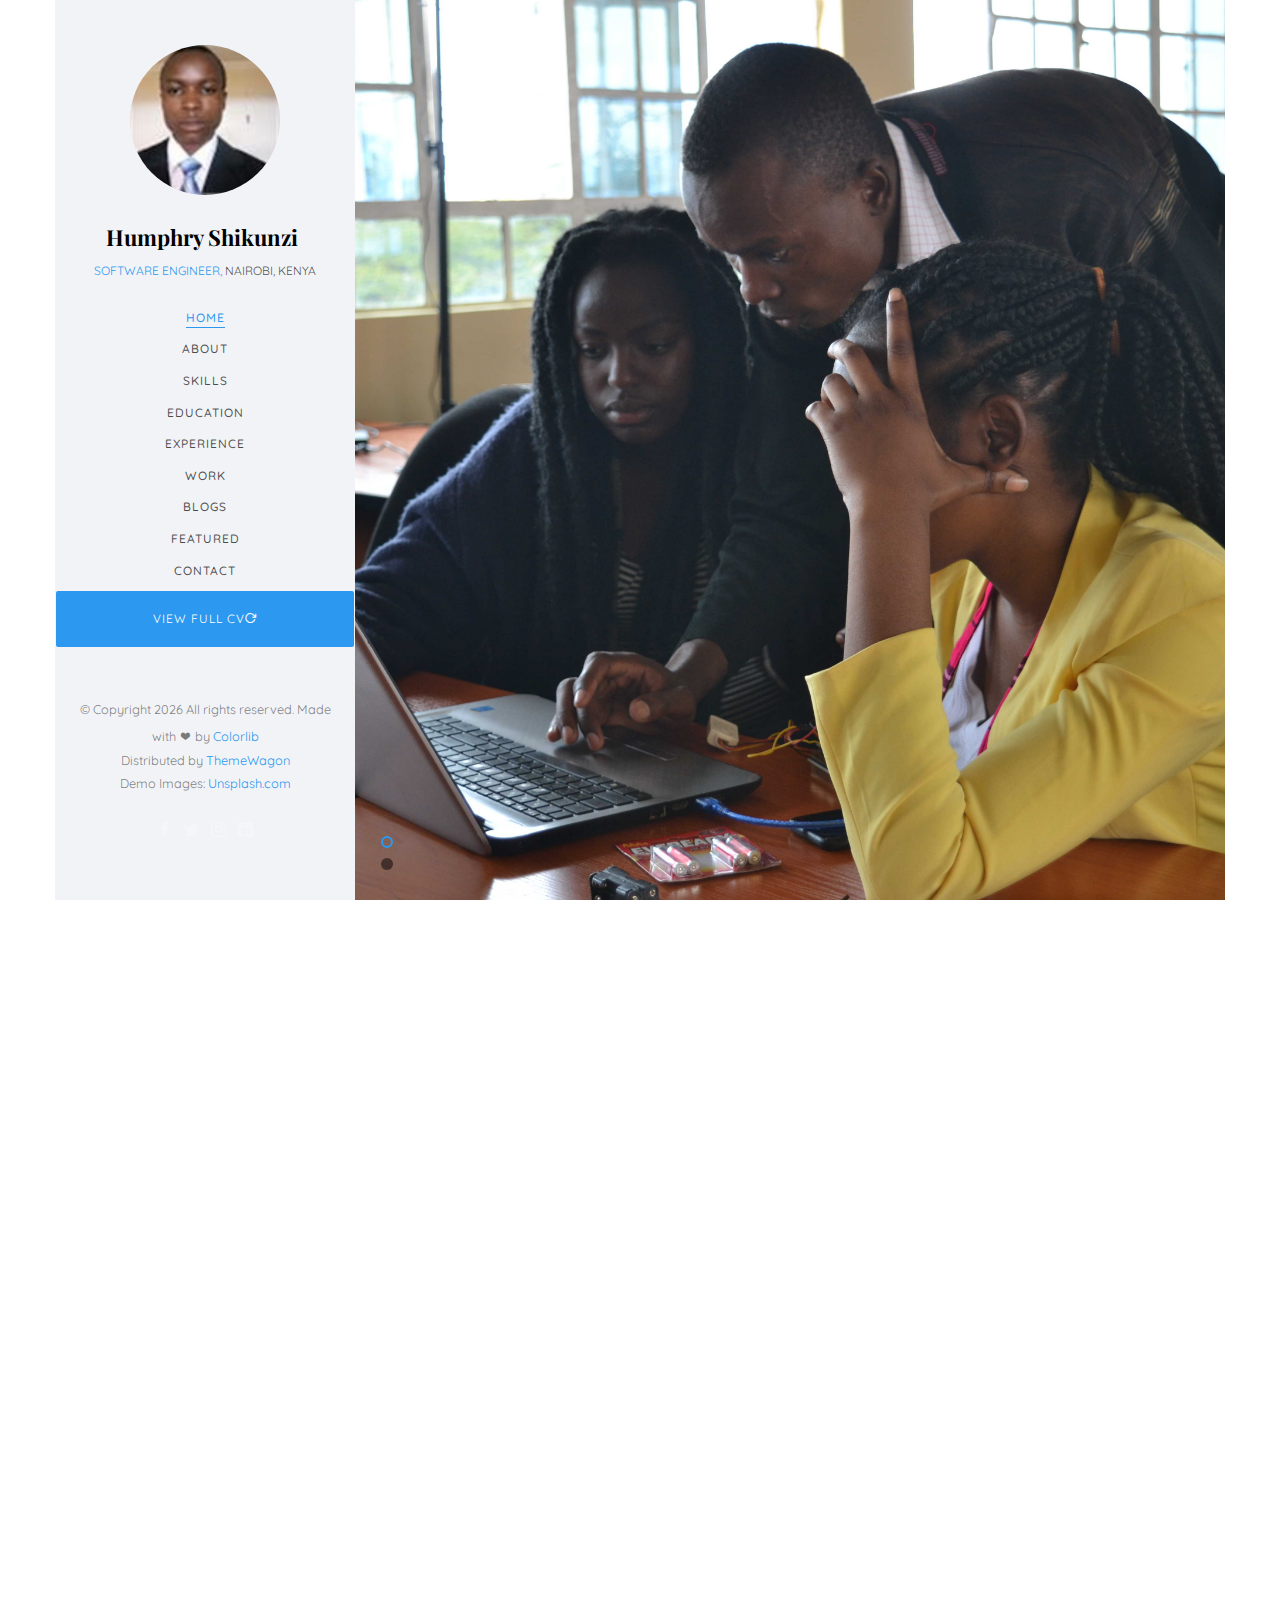
==== commit 0b211bc5: "code for work images" ====
--- a/index.html
+++ b/index.html
@@ -75,8 +75,9 @@
 							<li><a href="#" data-nav-section="blog">Blogs</a></li>
 							<li><a href="#" data-nav-section="featured">Featured</a></li>
 							<li><a href="#" data-nav-section="contact">Contact</a></li>
-							<p><a href="https://github.com/Humphryshikunzi/humphryshikunzi.github.io/blob/master/Humphry%20Shikunzi.pdf" target="_blank"
-									class="btn btn-primary btn-lg btn-load-more">View Full CV<i	class="icon-reload"></i></a></p>
+							<p><a href="https://github.com/Humphryshikunzi/humphryshikunzi.github.io/blob/master/Humphry%20Shikunzi.pdf"
+									target="_blank" class="btn btn-primary btn-lg btn-load-more">View Full CV<i
+										class="icon-reload"></i></a></p>
 						</ul>
 					</div>
 				</nav>
@@ -158,7 +159,7 @@
 									<div class="col-md-12 animate-box" data-animate-effect="fadeInLeft">
 										<div class="hire">
 											<h2>I prefer working on teams with individuals that help each other grow in
-												their career, besides achieving the teams objectives.<br>
+												their career, besides achieving the team's objectives.<br>
 											</h2>
 
 										</div>
@@ -268,11 +269,12 @@
 												<i class="icon-pen2"></i>
 											</div>
 											<div class="timeline-label">
-												<h2><a href="https://pamride.com" target="_blank"> Pamride, Software Engineer <span>JAN 2022 -
-														Now</span></a></h2> 
+												<h2><a href="https://pamride.com" target="_blank"> Pamride, Software
+														Engineer <span>JAN 2022 -
+															Now</span></a></h2>
 												<p>- Working on a team that designed, implementing and testing a
 													robust, scalable and secure backend that can serve thousands of
-													requests for users of the Mobile app the company.</p>
+													requests for users of the Mobile app the company is developing.</p>
 												<p>-The technologies involved include ASP .NET Core, Microsoft
 													Azure, Serverless computing, Graph Data, Data Analysis,
 													Networking Protocols, Database Optimization, Software
@@ -294,7 +296,8 @@
 												<i class="icon-pen2"></i>
 											</div>
 											<div class="timeline-label">
-												<h2><a href="#"></a>Freelance Software Engineer, PICIADE TECHNOLOGIES<span> NOV 2021 - DEC 2022</span></h2>
+												<h2><a href="#"></a>Freelance Software Engineer, PICIADE
+													TECHNOLOGIES<span> NOV 2021 - DEC 2022</span></h2>
 												<p>- Worked on a team that designed and developed an ERP
 													(Enterprise Resource Planning) software using ASP.Net,
 													ASP.Net Core, C#, Java Script and MS SQL Server.
@@ -317,19 +320,21 @@
 												<i class="icon-pen2"></i>
 											</div>
 											<div class="timeline-label">
-												<h2><a href="https://dekut-dsail.github.io" target="_blank">Center for Data Science And Artificial Intelligence (DSAIL),
-													Dedan Kimathi University, Research Intern <span> MAY 2020- JAN 2021 </a></span></h2>
-												 <P>- Worked on a team that designed and developed a digital
+												<h2><a href="https://dekut-dsail.github.io" target="_blank">Center for
+														Data Science And Artificial Intelligence (DSAIL),
+														Dedan Kimathi University, Research Intern <span> MAY 2020- JAN
+															2021 </a></span></h2>
+												<P>- Worked on a team that designed and developed a digital
 													learning device, on a project named Cafrilearn, that is affordable
 													to help children in hard to reach communities access learning
 													materials. Technologies used include - Electronics, Flask,
-													ASP.NET Core. Programming languages used - Python, C#, C													
-													</P>
-												 <P>- Investigated Machine Learning methods for other various
+													ASP.NET Core. <br> Programming languages used - Python, C#, C
+												</P>
+												<P>- Investigated Machine Learning methods for other various
 													applications</P>
-												 <P>- Designed and Fabricated IoT devices for data collection</P>
-												 <P>- Developed Data Collection pipelines for IoT applications</P>
-												 <P>- Produced Technical Results and Documentation for tasks done</P>
+												<P>- Designed and Fabricated IoT devices for data collection</P>
+												<P>- Developed Data Collection pipelines for IoT applications</P>
+												<P>- Produced Technical Results and Documentation for tasks done</P>
 											</div>
 										</div>
 									</article>
@@ -356,14 +361,32 @@
 								<h2 class="colorlib-heading animate-box">Recent Work</h2>
 							</div>
 						</div>
-
-						<div class="row">
-							<div class="col-md-6 animate-box" data-animate-effect="fadeInLeft">
-								<div class="project" style="background-image: url(images/Metrics.jfif);height: 600px;">
-									<div class="desc">
-										<div class="con">
-											<h3><a href="https://play.google.com/store/apps/details?id=com.companyname.cmapp_mobile"
-													target="_blank">Cmapp</a></h3>
+						<div class="raw">								
+							<h2 class="colorlib-heading animate-box">PAMRIDE</h2>
+							<div class="col-md-12 animate-box" data-animate-effect="fadeInLeft">
+								<div class="project"
+									style="background-image: url(images/pamride/graph-ql.png);height: 400px;">
+									<div class="desc">
+										<div class="con">
+											<h3><a href=""
+													target="_blank">Pamride</a></h3>
+											<span>GrahQL API</span>
+											<p class="icon">
+												<span><a href="#"><i class="icon-share3"></i></a></span>
+												<span><a href="#"><i class="icon-eye"></i> 100</a></span>
+												<span><a href="#"><i class="icon-heart"></i> 49</a></span>
+											</p>
+										</div>
+									</div>
+								</div>
+							</div>
+							<div class="col-md-6 animate-box" data-animate-effect="fadeInLeft"> 
+								<div class="project"
+									style="background-image: url(images/pamride/mobile-app.png);height: 500px;">
+									<div class="desc">
+										<div class="con">
+											<h3><a href=""
+													target="_blank">Pamride</a></h3>
 											<span>Mobile App</span>
 											<p class="icon">
 												<span><a href="#"><i class="icon-share3"></i></a></span>
@@ -374,13 +397,13 @@
 									</div>
 								</div>
 							</div>
-							<div class="col-md-6 animate-box" data-animate-effect="fadeInRight">
-								<div class="project"
-									style="background-image: url(images/Cafrilearn.png);height: 600px;">
-									<div class="desc">
-										<div class="con">
-											<h3><a href="https://play.google.com/store/apps/details?id=com.reaiot.cafrilearn"
-													target="_blank">Cafrilearn</a></h3>
+							<div class="col-md-6 animate-box" data-animate-effect="fadeInLeft"> 
+								<div class="project"
+									style="background-image: url(images/pamride/Rides.jpg);height: 500px;">
+									<div class="desc">
+										<div class="con">
+											<h3><a href=""
+													target="_blank">Pamride</a></h3>
 											<span>Mobile App</span>
 											<p class="icon">
 												<span><a href="#"><i class="icon-share3"></i></a></span>
@@ -390,11 +413,89 @@
 										</div>
 									</div>
 								</div>
-							</div>
-
-							<div class="col-md-6 animate-box" data-animate-effect="fadeInTop" style="margin-top: 50px;">
-								<div class="project"
-									style="background-image: url(images/Cafrilean.jpg); height: 600px;width: 800px;">
+							</div>							
+						</div>
+
+						<br>
+						<br>
+						<br>
+						<br>
+						<div class="row">
+							<div class="col-md-12 animate-box" data-animate-effect="fadeInLeft">
+								<h2 class="colorlib-heading animate-box">PICIADE</h2>
+								<div class="project"
+									style="background-image: url(images/picia/picia-login.png);height: 500px;">
+									<div class="desc">
+										<div class="con">
+											<h3><a href="#" target="_blank">PICIADE</a></h3>
+											<span>Log-in</span>
+											<p class="icon">
+												<span><a href="#"><i class="icon-share3"></i></a></span>
+												<span><a href="#"><i class="icon-eye"></i> 100</a></span>
+												<span><a href="#"><i class="icon-heart"></i> 49</a></span>
+											</p>
+										</div>
+									</div>
+								</div>
+							</div>
+							<div class="col-md-12 animate-box" data-animate-effect="fadeInLeft">
+								<div class="project"
+									style="background-image: url(images/picia/picia-projectlist.png);height: 450px;">
+									<div class="desc">
+										<div class="con">
+											<h3><a href="#" target="_blank">PICIADE</a></h3>
+											<span>Project List</span>
+											<p class="icon">
+												<span><a href="#"><i class="icon-share3"></i></a></span>
+												<span><a href="#"><i class="icon-eye"></i> 100</a></span>
+												<span><a href="#"><i class="icon-heart"></i> 49</a></span>
+											</p>
+										</div>
+									</div>
+								</div>
+							</div>
+							<div class="col-md-12 animate-box" data-animate-effect="fadeInLeft">
+								<div class="project"
+									style="background-image: url(images/picia/picia-employee.png);height: 500px">
+									<div class="desc">
+										<div class="con">
+											<h3><a href="#" target="_blank">PICIADE</a></h3>
+											<span>Employee Infor</span>
+											<p class="icon">
+												<span><a href="#"><i class="icon-share3"></i></a></span>
+												<span><a href="#"><i class="icon-eye"></i> 100</a></span>
+												<span><a href="#"><i class="icon-heart"></i> 49</a></span>
+											</p>
+										</div>
+									</div>
+								</div>
+							</div>
+							<div class="col-md-12 animate-box" data-animate-effect="fadeInRight">
+								<div class="project"
+									style="background-image: url(images/picia/picia-quotation.png);height: 450px;">
+									<div class="desc">
+										<div class="con">
+											<h3><a href="#" target="_blank">PICIADE</a></h3>
+											<span>Add Quotation</span>
+											<p class="icon">
+												<span><a href="#"><i class="icon-share3"></i></a></span>
+												<span><a href="#"><i class="icon-eye"></i> 100</a></span>
+												<span><a href="#"><i class="icon-heart"></i> 49</a></span>
+											</p>
+										</div>
+									</div>
+								</div>
+							</div>
+						</div>
+
+
+						<h2 class="colorlib-heading animate-box">Earlier Projects</h2>					
+
+						<div class="col-md-6 animate-box" data-animate-effect="fadeInTop" style="margin-top: 50px;">
+							
+							<div class="col-md-12 animate-box" data-animate-effect="fadeInTop" style="margin-top: 50px;">
+								<div class="project"
+									style="background-image: url(images/Cafrilean.jpg); height: 500px;width: 700px;">
 									<div class="desc">
 										<div class="con">
 											<h3><a href="http://cafrilearn.org/" target="_blank">Cafrilearn Website</a>
@@ -408,62 +509,56 @@
 										</div>
 									</div>
 								</div>
-							</div>
-
-
-							<div class="row" style="margin-top: 50px;">
-								<div class="col-md-12 animate-box">
-									<iframe width="560" height="315" src="https://www.youtube.com/embed/9lS3V9GYXxU"
+							<div class="project"
+								style="background-image: url(images/RealTimeCovidUpdate.jpg); height: 500px;width: 700px;">
+								<div class="desc">
+									<div class="con">
+										<h3><a href="http://ke-covid-tracker-kenya.herokuapp.com/" target="_blank">Covid
+												19 KE Updater</a></h3>
+										<span>Website</span>
+										<p class="icon">
+											<span><a href="#"><i class="icon-share3"></i></a></span>
+											<span><a href="#"><i class="icon-eye"></i> 100</a></span>
+											<span><a href="#"><i class="icon-heart"></i> 49</a></span>
+										</p>
+									</div>
+								</div>
+							</div>
+						</div>
+
+						<div class="row" style="margin-top: 25px;">							
+
+							<div class="col-md-12 animate-box" data-animate-effect="fadeInTop" style="margin-top: 50px;">
+								<div class="project"
+									style="background-image: url(images/TrackTileImage2.png); height: 500px;width: 700px;">
+									<div class="desc">
+										<div class="con">
+											<h3><a href="#">Tracktile Website</a></h3>
+											<span>Website</span>
+											<p class="icon">
+												<span><a href="#"><i class="icon-share3"></i></a></span>
+												<span><a href="#"><i class="icon-eye"></i> 100</a></span>
+												<span><a href="#"><i class="icon-heart"></i> 49</a></span>
+											</p>
+										</div>
+									</div>
+								</div>
+							</div>
+
+						</div>
+						<div class="row">
+							<div class="col-md-12 animate-box">
+								<iframe width="560" height="315" src="https://www.youtube.com/embed/n36IXh3UJr4"
+									frameborder="0"
+									allow="accelerometer; autoplay; clipboard-write; encrypted-media; gyroscope; picture-in-picture"
+									allowfullscreen></iframe>
+							</div> 
+							<div class="col-md-12 animate-box" style="margin-top: 50px;">
+								<iframe width="560" height="315" src="https://www.youtube.com/embed/9lS3V9GYXxU"
 										frameborder="0"
 										allow="accelerometer; autoplay; clipboard-write; encrypted-media; gyroscope; picture-in-picture"
 										allowfullscreen></iframe>
-								</div>
-							</div>
-
-							<div class="col-md-6 animate-box" data-animate-effect="fadeInTop" style="margin-top: 50px;">
-								<div class="project"
-									style="background-image: url(images/RealTimeCovidUpdate.jpg); height: 600px;width: 800px;">
-									<div class="desc">
-										<div class="con">
-											<h3><a href="http://ke-covid-tracker-kenya.herokuapp.com/"
-													target="_blank">Covid 19 KE Updater</a></h3>
-											<span>Website</span>
-											<p class="icon">
-												<span><a href="#"><i class="icon-share3"></i></a></span>
-												<span><a href="#"><i class="icon-eye"></i> 100</a></span>
-												<span><a href="#"><i class="icon-heart"></i> 49</a></span>
-											</p>
-										</div>
-									</div>
-								</div>
-							</div>
-
-							<div class="row" style="margin-top: 25px;">
-								<div class="col-md-12 animate-box">
-									<iframe width="560" height="315" src="https://www.youtube.com/embed/n36IXh3UJr4"
-										frameborder="0"
-										allow="accelerometer; autoplay; clipboard-write; encrypted-media; gyroscope; picture-in-picture"
-										allowfullscreen></iframe>
-								</div>
-							</div>
-
-							<div class="col-md-6 animate-box" data-animate-effect="fadeInTop" style="margin-top: 50px;">
-								<div class="project"
-									style="background-image: url(images/TrackTileImage2.png); height: 600px;width: 800px;">
-									<div class="desc">
-										<div class="con">
-											<h3><a href="work.html">Tracktile Website</a></h3>
-											<span>Website</span>
-											<p class="icon">
-												<span><a href="#"><i class="icon-share3"></i></a></span>
-												<span><a href="#"><i class="icon-eye"></i> 100</a></span>
-												<span><a href="#"><i class="icon-heart"></i> 49</a></span>
-											</p>
-										</div>
-									</div>
-								</div>
-							</div>
-
+							</div>
 						</div>
 				</section>
 
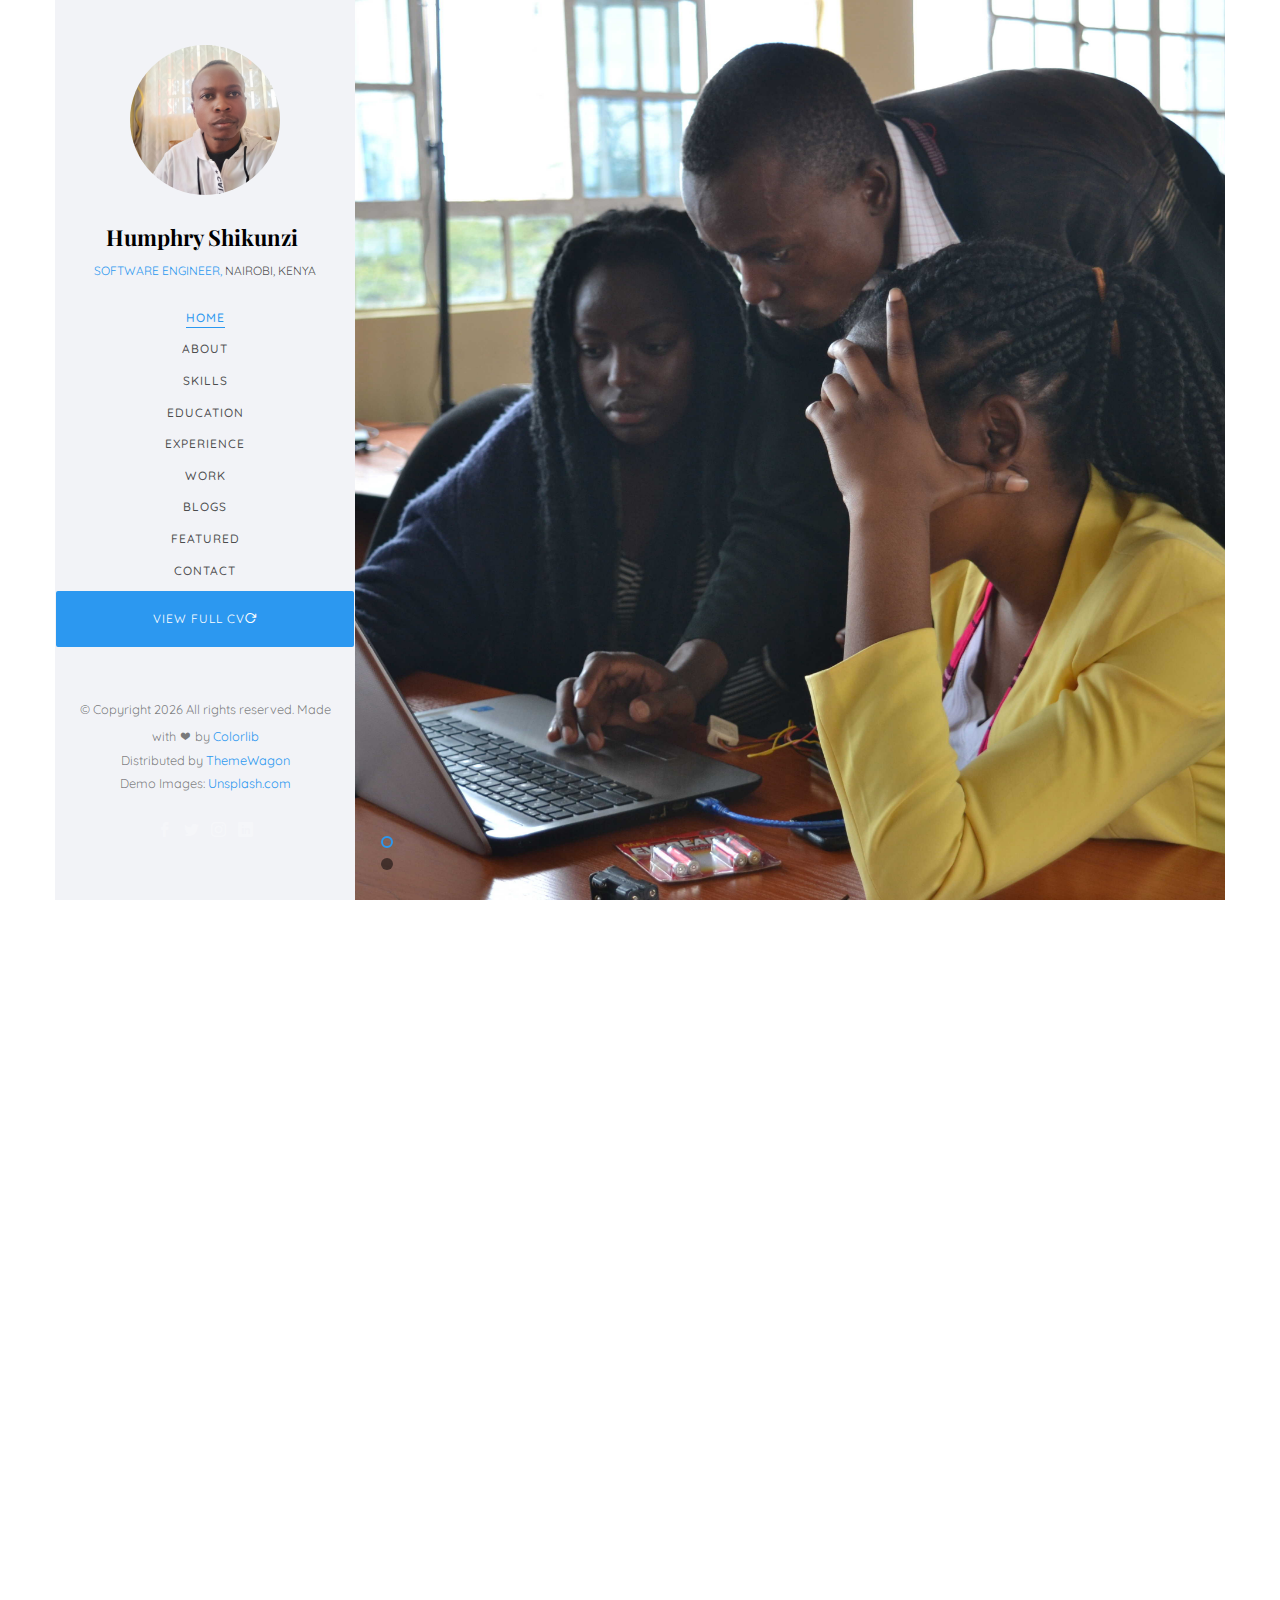
==== commit 8a2e7842: "code for my blog" ====
--- a/index.html
+++ b/index.html
@@ -59,7 +59,7 @@
 				aria-expanded="false" aria-controls="navbar"><i></i></a>
 			<aside id="colorlib-aside" role="complementary" class="border js-fullheight">
 				<div class="text-center">
-					<div class="author-img" style="background-image: url(images/profileImage.png);"></div>
+					<div class="author-img" style="background-image: url(images/humphry.jpg);"></div>
 					<h1 id="colorlib-logo"><a href="index.html">Humphry Shikunzi</a></h1>
 					<span class="position"><a href="#">Software Engineer,</a> Nairobi, Kenya</span>
 				</div>
@@ -75,7 +75,7 @@
 							<li><a href="#" data-nav-section="blog">Blogs</a></li>
 							<li><a href="#" data-nav-section="featured">Featured</a></li>
 							<li><a href="#" data-nav-section="contact">Contact</a></li>
-							<p><a href="https://github.com/Humphryshikunzi/humphryshikunzi.github.io/blob/master/Humphry%20Shikunzi.pdf"
+							<p><a href="https://github.com/Humphryshikunzi/humphryshikunzi.github.io/blob/master/Humphry-Shikunzi-Software-Engineer.pdf"
 									target="_blank" class="btn btn-primary btn-lg btn-load-more">View Full CV<i
 										class="icon-reload"></i></a></p>
 						</ul>
@@ -203,7 +203,7 @@
 									<h3>Frontend</h3>
 									<ul>
 										<li>React</li>
-										<li>Flask</li>
+										<li>NextJS</li>
 										<li>JavaScript</li>
 										<li>Bootstrapping Technologies</li>
 									</ul>
@@ -272,18 +272,29 @@
 												<h2><a href="https://pamride.com" target="_blank"> Pamride, Software
 														Engineer <span>JAN 2022 -
 															Now</span></a></h2>
-												<p>- Working on a team that designed, implementing and testing a
-													robust, scalable and secure backend that can serve thousands of
-													requests for users of the Mobile app the company is developing.</p>
-												<p>-The technologies involved include ASP .NET Core, Microsoft
-													Azure, Serverless computing, Graph Data, Data Analysis,
-													Networking Protocols, Database Optimization, Software
-													Development Security, Penetration Tests, Agile Development
-													and virtualization using docker containers. </p>
-												<p>- Other skills learnt include: Teamwork and collaboration, Solid
-													Communication, Leadership, Ownership, Taking responsibilities,
-													Dealing with emergence and ambiguous problems and
-													Adaptability in different work environments.</p>
+												<p>- Collaborated with a cross-functional team to design, implement and
+													test a secure and
+													robust backend for a ride-sharing app; reduced Azure hosting costs
+													by 35% and server
+													response time by 40%.</p>
+												<p>- Implemented data analysis and optimization techniques, resulting in
+													a 25%
+													improvement in database query execution time and a 20% increase in
+													overall system
+													efficiency. </p>
+												<p>- Involved in building the website using Next.js and Typescript,
+													increasing the company
+													SEO by more than 25% as compared to React Framework that had been
+													used earlier.</p>
+												<p>- Successfully led a team of developers to research and implement a
+													cost-effective
+													alternative solution for integrating 3rd Party SMS and Payment APIs,
+													resulting in a
+													30% cost savings for the company.</p>
+												<p> - Worked with other team members to solve bugs in production
+													increasing API up time
+													by more than 40 %
+												</p>
 											</div>
 
 										</div>
@@ -298,18 +309,37 @@
 											<div class="timeline-label">
 												<h2><a href="#"></a>Freelance Software Engineer, PICIADE
 													TECHNOLOGIES<span> NOV 2021 - DEC 2022</span></h2>
-												<p>- Worked on a team that designed and developed an ERP
-													(Enterprise Resource Planning) software using ASP.Net,
-													ASP.Net Core, C#, Java Script and MS SQL Server.
+												<p>- Implemented comprehensive ERP system with key pillars: Accounts
+													Management,
+													HR, Stocks, Procurement, Workshop, Project, Finance, Purchasing, and
+													Reports &
+													Analytics Management. Resulted in 25% faster processing and 30%
+													higher
+													productivity.
 												</p>
-												<P>- The ERP system was successful and currently used by more
-													than 10 clients at an enterprise level.
+												<P>- The ERP system was highly impactful, resulting in its successful
+													adoption by over 10
+													clients at an enterprise level, leading to significant improvements
+													in their operational
+													efficiency, productivity, and cost savings.
 												</P>
 												<P>
-													- Key pillars of the system include Accounts Management, HR,
-													Stocks, Procurement, Workshop, Project, Finance, Purchasing
-													and Reports & Analytics Management
+													- Introduced API-based database access, resulting in 50% faster
+													response times,
+													improved system stability, and increased scalability, unlike earlier
+													when the company
+													used stored procedures and views to serve and access data from
+													database.
 												</P>
+												<p>- Helped improve security of legacy code the company was using, to
+													reduce attacks like
+													SQL Injection by more 45%.</p>
+												<p>- Spearheaded the implementation of Agile methodology in the
+													development process,
+													resulting in a 30% reduction in project completion time and
+													increased client
+													satisfaction.
+												</p>
 											</div>
 										</div>
 									</article>
@@ -323,18 +353,21 @@
 												<h2><a href="https://dekut-dsail.github.io" target="_blank">Center for
 														Data Science And Artificial Intelligence (DSAIL),
 														Dedan Kimathi University, Research Intern <span> MAY 2020- JAN
-															2021 </a></span></h2>
-												<P>- Worked on a team that designed and developed a digital
-													learning device, on a project named Cafrilearn, that is affordable
-													to help children in hard to reach communities access learning
-													materials. Technologies used include - Electronics, Flask,
-													ASP.NET Core. <br> Programming languages used - Python, C#, C
+															2021 </a></span>
+												</h2>
+												<P>- Contributed to designing and developing Cafrilearn, a low-cost
+													digital learning device,
+													expanding access to educational materials for over 5,000 children in
+													remote areas.
 												</P>
-												<P>- Investigated Machine Learning methods for other various
-													applications</P>
-												<P>- Designed and Fabricated IoT devices for data collection</P>
-												<P>- Developed Data Collection pipelines for IoT applications</P>
-												<P>- Produced Technical Results and Documentation for tasks done</P>
+												<P>- Built 5 IoT devices that boosted data accuracy by 30%, reduced data
+													collection time by
+													40%, and saved up to $200 in cost.
+												</P>
+												<p> - Enhanced Machine Learning methods to achieve 20% better accuracy
+													for image
+													classification and 15% faster data analysis processing.
+												</p>
 											</div>
 										</div>
 									</article>
@@ -361,15 +394,14 @@
 								<h2 class="colorlib-heading animate-box">Recent Work</h2>
 							</div>
 						</div>
-						<div class="raw">								
+						<div class="raw">
 							<h2 class="colorlib-heading animate-box">PAMRIDE</h2>
 							<div class="col-md-12 animate-box" data-animate-effect="fadeInLeft">
 								<div class="project"
 									style="background-image: url(images/pamride/graph-ql.png);height: 400px;">
 									<div class="desc">
 										<div class="con">
-											<h3><a href=""
-													target="_blank">Pamride</a></h3>
+											<h3><a href="" target="_blank">Pamride</a></h3>
 											<span>GrahQL API</span>
 											<p class="icon">
 												<span><a href="#"><i class="icon-share3"></i></a></span>
@@ -380,13 +412,44 @@
 									</div>
 								</div>
 							</div>
-							<div class="col-md-6 animate-box" data-animate-effect="fadeInLeft"> 
+							<div class="col-md-12 animate-box" data-animate-effect="fadeInLeft">
+								<div class="project"
+									style="background-image: url(images/pamride/website_land.jpg);height: 400px;">
+									<div class="desc">
+										<div class="con">
+											<h3><a href="" target="_blank">Pamride</a></h3>
+											<span>Hero Page</span>
+											<p class="icon">
+												<span><a href="#"><i class="icon-share3"></i></a></span>
+												<span><a href="#"><i class="icon-eye"></i> 100</a></span>
+												<span><a href="#"><i class="icon-heart"></i> 49</a></span>
+											</p>
+										</div>
+									</div>
+								</div>
+							</div>
+							<div class="col-md-12 animate-box" data-animate-effect="fadeInLeft">
+								<div class="project"
+									style="background-image: url(images/pamride/website_features.jpg);height: 400px;">
+									<div class="desc">
+										<div class="con">
+											<h3><a href="" target="_blank">Pamride</a></h3>
+											<span>Features</span>
+											<p class="icon">
+												<span><a href="#"><i class="icon-share3"></i></a></span>
+												<span><a href="#"><i class="icon-eye"></i> 100</a></span>
+												<span><a href="#"><i class="icon-heart"></i> 49</a></span>
+											</p>
+										</div>
+									</div>
+								</div>
+							</div>
+							<div class="col-md-6 animate-box" data-animate-effect="fadeInLeft">
 								<div class="project"
 									style="background-image: url(images/pamride/mobile-app.png);height: 500px;">
 									<div class="desc">
 										<div class="con">
-											<h3><a href=""
-													target="_blank">Pamride</a></h3>
+											<h3><a href="" target="_blank">Pamride</a></h3>
 											<span>Mobile App</span>
 											<p class="icon">
 												<span><a href="#"><i class="icon-share3"></i></a></span>
@@ -397,13 +460,12 @@
 									</div>
 								</div>
 							</div>
-							<div class="col-md-6 animate-box" data-animate-effect="fadeInLeft"> 
+							<div class="col-md-6 animate-box" data-animate-effect="fadeInLeft">
 								<div class="project"
 									style="background-image: url(images/pamride/Rides.jpg);height: 500px;">
 									<div class="desc">
 										<div class="con">
-											<h3><a href=""
-													target="_blank">Pamride</a></h3>
+											<h3><a href="" target="_blank">Pamride</a></h3>
 											<span>Mobile App</span>
 											<p class="icon">
 												<span><a href="#"><i class="icon-share3"></i></a></span>
@@ -413,7 +475,7 @@
 										</div>
 									</div>
 								</div>
-							</div>							
+							</div>
 						</div>
 
 						<br>
@@ -489,11 +551,10 @@
 						</div>
 
 
-						<h2 class="colorlib-heading animate-box">Earlier Projects</h2>					
 
 						<div class="col-md-6 animate-box" data-animate-effect="fadeInTop" style="margin-top: 50px;">
-							
-							<div class="col-md-12 animate-box" data-animate-effect="fadeInTop" style="margin-top: 50px;">
+							<h2 class="colorlib-heading animate-box">Earlier Projects</h2>
+							<div class="col-md-12 animate-box" data-animate-effect="fadeInTop" style="margin-top:5px;">
 								<div class="project"
 									style="background-image: url(images/Cafrilean.jpg); height: 500px;width: 700px;">
 									<div class="desc">
@@ -509,31 +570,13 @@
 										</div>
 									</div>
 								</div>
-							<div class="project"
-								style="background-image: url(images/RealTimeCovidUpdate.jpg); height: 500px;width: 700px;">
-								<div class="desc">
-									<div class="con">
-										<h3><a href="http://ke-covid-tracker-kenya.herokuapp.com/" target="_blank">Covid
-												19 KE Updater</a></h3>
-										<span>Website</span>
-										<p class="icon">
-											<span><a href="#"><i class="icon-share3"></i></a></span>
-											<span><a href="#"><i class="icon-eye"></i> 100</a></span>
-											<span><a href="#"><i class="icon-heart"></i> 49</a></span>
-										</p>
-									</div>
-								</div>
-							</div>
-						</div>
-
-						<div class="row" style="margin-top: 25px;">							
-
-							<div class="col-md-12 animate-box" data-animate-effect="fadeInTop" style="margin-top: 50px;">
-								<div class="project"
-									style="background-image: url(images/TrackTileImage2.png); height: 500px;width: 700px;">
-									<div class="desc">
-										<div class="con">
-											<h3><a href="#">Tracktile Website</a></h3>
+								<div class="project"
+									style="background-image: url(images/RealTimeCovidUpdate.jpg); height: 500px;width: 700px;">
+									<div class="desc">
+										<div class="con">
+											<h3><a href="http://ke-covid-tracker-kenya.herokuapp.com/"
+													target="_blank">Covid
+													19 KE Updater</a></h3>
 											<span>Website</span>
 											<p class="icon">
 												<span><a href="#"><i class="icon-share3"></i></a></span>
@@ -545,21 +588,41 @@
 								</div>
 							</div>
 
-						</div>
-						<div class="row">
-							<div class="col-md-12 animate-box">
-								<iframe width="560" height="315" src="https://www.youtube.com/embed/n36IXh3UJr4"
-									frameborder="0"
-									allow="accelerometer; autoplay; clipboard-write; encrypted-media; gyroscope; picture-in-picture"
-									allowfullscreen></iframe>
-							</div> 
-							<div class="col-md-12 animate-box" style="margin-top: 50px;">
-								<iframe width="560" height="315" src="https://www.youtube.com/embed/9lS3V9GYXxU"
+							<div class="row" style="margin-top: 25px;">
+
+								<div class="col-md-12 animate-box" data-animate-effect="fadeInTop"
+									style="margin-top: 50px;">
+									<div class="project"
+										style="background-image: url(images/TrackTileImage2.png); height: 500px;width: 700px;">
+										<div class="desc">
+											<div class="con">
+												<h3><a href="#">Tracktile Website</a></h3>
+												<span>Website</span>
+												<p class="icon">
+													<span><a href="#"><i class="icon-share3"></i></a></span>
+													<span><a href="#"><i class="icon-eye"></i> 100</a></span>
+													<span><a href="#"><i class="icon-heart"></i> 49</a></span>
+												</p>
+											</div>
+										</div>
+									</div>
+								</div>
+
+							</div>
+							<div class="row">
+								<div class="col-md-12 animate-box">
+									<iframe width="560" height="315" src="https://www.youtube.com/embed/n36IXh3UJr4"
 										frameborder="0"
 										allow="accelerometer; autoplay; clipboard-write; encrypted-media; gyroscope; picture-in-picture"
 										allowfullscreen></iframe>
-							</div>
-						</div>
+								</div>
+								<div class="col-md-12 animate-box" style="margin-top: 50px;">
+									<iframe width="560" height="315" src="https://www.youtube.com/embed/9lS3V9GYXxU"
+										frameborder="0"
+										allow="accelerometer; autoplay; clipboard-write; encrypted-media; gyroscope; picture-in-picture"
+										allowfullscreen></iframe>
+								</div>
+							</div>
 				</section>
 
 				<!-- <section class="colorlib-blog" data-section="blog">
@@ -683,6 +746,63 @@
 											focused on solving Africa's most pressing problems.</p>
 										<p>Check more at <a href="https://dekut-dsail.github.io/news.html#"
 												target="_blank">DSAIL, Zindi Umoja Hackathon </a></p>
+									</div>
+								</div>
+							</div>
+						</div>
+					</div>
+				</section>
+
+
+
+				<section class="colorlib-blog" data-section="featured">
+					<div class="colorlib-narrow-content">
+						<div class="row">
+							<div class="col-md-6 col-md-offset-3 col-md-pull-3 animate-box"
+								data-animate-effect="fadeInLeft">
+								<span class="heading-meta">Community</span>
+							</div>
+						</div>
+						<div class="row">
+							<div class="col-md-6 col-sm-6 animate-box" data-animate-effect="fadeInLeft">
+								<div class="blog-entry">
+									<div class="desc">
+										<span><small>Since Dec 2021 </small> | <small> NVidia Deep Learning
+												Instructor</small> | <small> <i class="icon-bubble3"></i>
+												4</small></span>
+										<h3><a href="blog.html">NVidia Deep Learning Instructor</a></h3>
+										<p>As an NVIDIA Deep Learning Instructor, I impart knowledge and expertise to
+											aspiring deep learning professionals. With my extensive understanding of
+											NVIDIA hardware and software and deep learning concepts, I provide students
+											with the tools and skills to excel in this rapidly evolving field. I guide
+											students through complex topics and hands-on projects. As an instructor, I
+											shape the next generation of deep learning professionals, preparing them for
+											the exciting opportunities and challenges of this cutting-edge field.
+										</p>
+										<p>Check more at <a
+												href="https://www.nvidia.com/en-us/training/instructor-directory/bio/?instructorId=0038Z00002m31HRQAY"
+												target="_blank">NVidia Deep Learning Instructor</a></p>
+									</div>
+								</div>
+							</div>
+							<div class="col-md-6 col-sm-6 animate-box" data-animate-effect="fadeInRight">
+								<div class="blog-entry">
+									<div class="desc">
+										<span><small>September 27, 2019 - September 27, 2021 </small> | <small>
+												Microsoft Learn Student Ambassador </small>
+											| <small> <i class="icon-bubble3"></i> 4</small></span>
+										<h3><a href="blog.html"> Microsoft Learn Student Ambassador </a></h3>
+										<p> As a Microsoft Learn Student Ambassador, I fostered a culture of innovation
+											and learning by inspiring and engaging fellow students to use Microsoft
+											technologies and tools. Working closely with Microsoft representatives, I
+											organized events and learning opportunities to showcase the power of
+											Microsoft technologies and mentored other students. Through my efforts, I
+											helped build a vibrant community of learners passionate about using
+											technology to create a better world. As an ambassador, I played a critical
+											role in shaping the future of technology and empowering the next generation
+											of innovators and problem-solvers.</p>
+										<p>Check more at <a href="https://studentambassadors.microsoft.com/"
+												target="_blank">Microsoft Learn Student Ambassador</a></p>
 									</div>
 								</div>
 							</div>
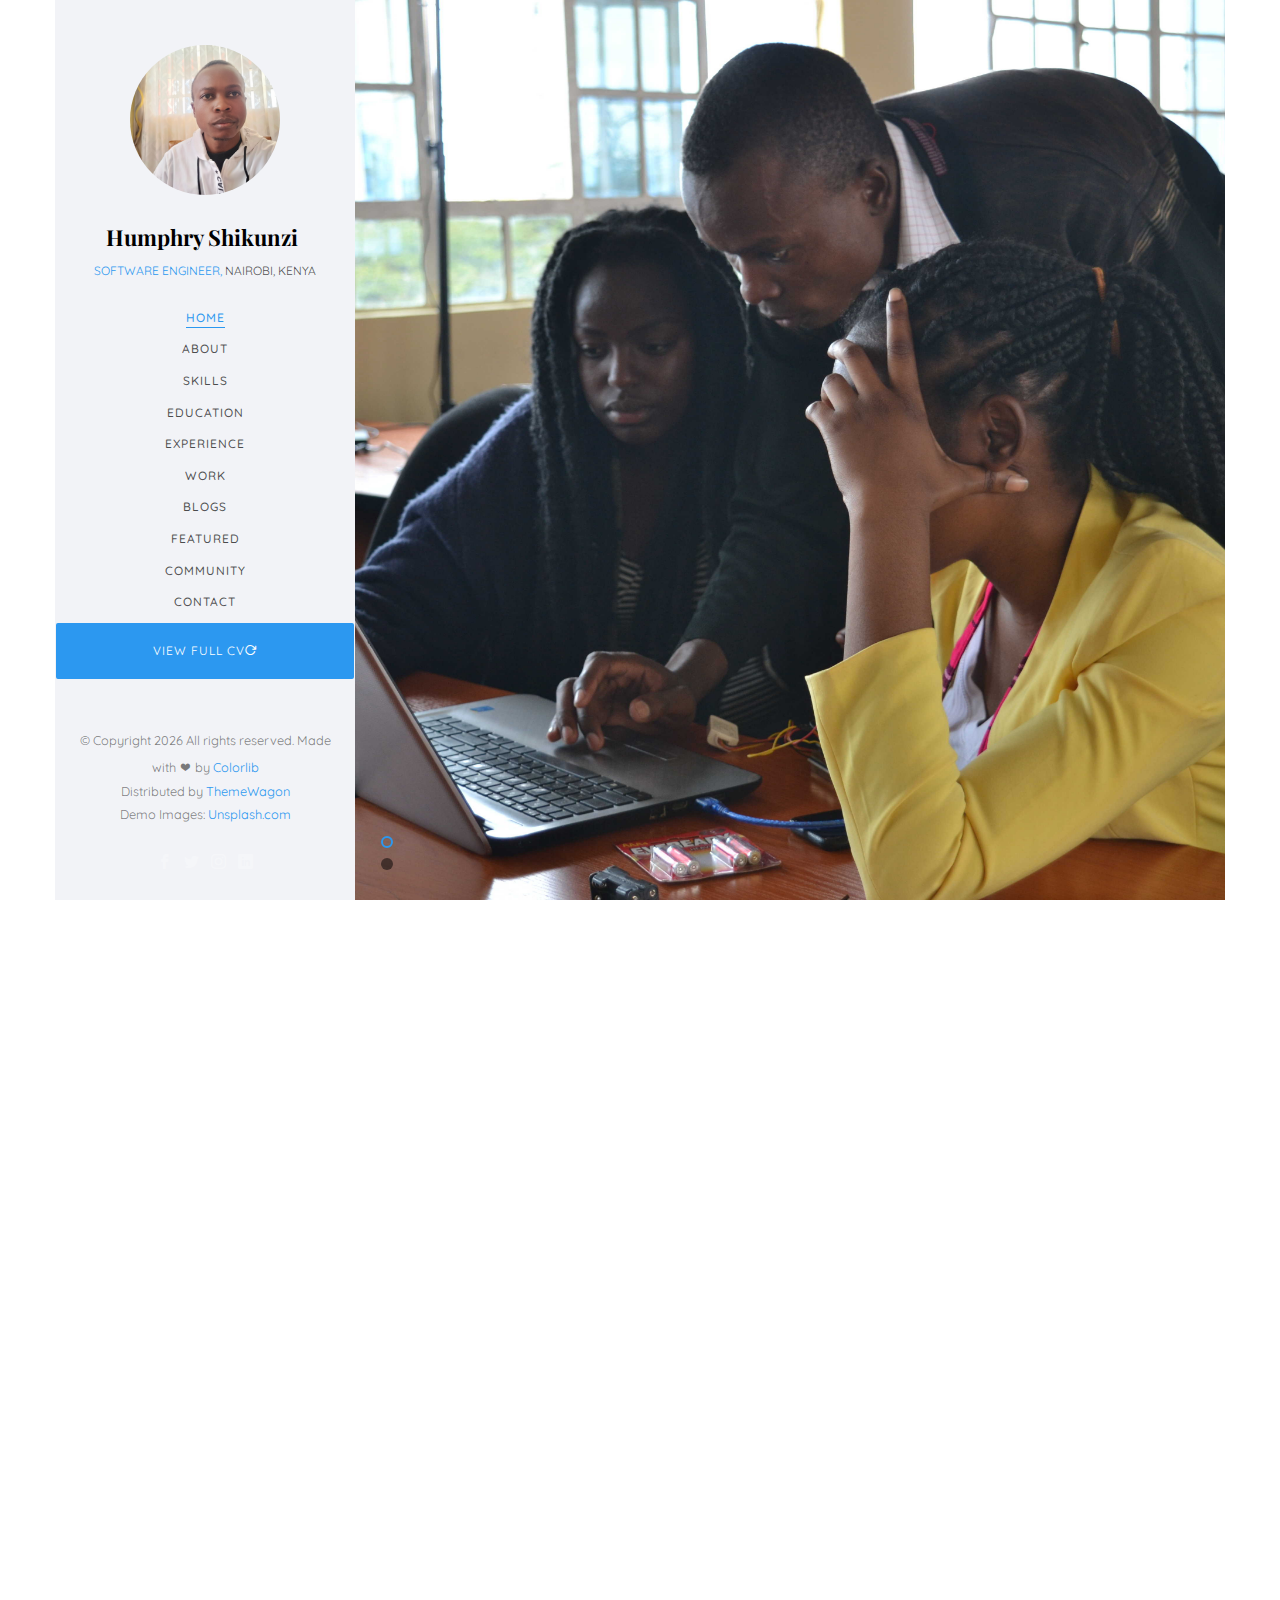
==== commit 1f8e0fda: "community" ====
--- a/index.html
+++ b/index.html
@@ -74,6 +74,7 @@
 							<li><a href="#" data-nav-section="work">Work</a></li>
 							<li><a href="#" data-nav-section="blog">Blogs</a></li>
 							<li><a href="#" data-nav-section="featured">Featured</a></li>
+							<li><a href="#" data-nav-section="community">Community</a></li>
 							<li><a href="#" data-nav-section="contact">Contact</a></li>
 							<p><a href="https://github.com/Humphryshikunzi/humphryshikunzi.github.io/blob/master/Humphry-Shikunzi-Software-Engineer.pdf"
 									target="_blank" class="btn btn-primary btn-lg btn-load-more">View Full CV<i
@@ -755,7 +756,7 @@
 
 
 
-				<section class="colorlib-blog" data-section="featured">
+				<section class="colorlib-blog" data-section="community">
 					<div class="colorlib-narrow-content">
 						<div class="row">
 							<div class="col-md-6 col-md-offset-3 col-md-pull-3 animate-box"
